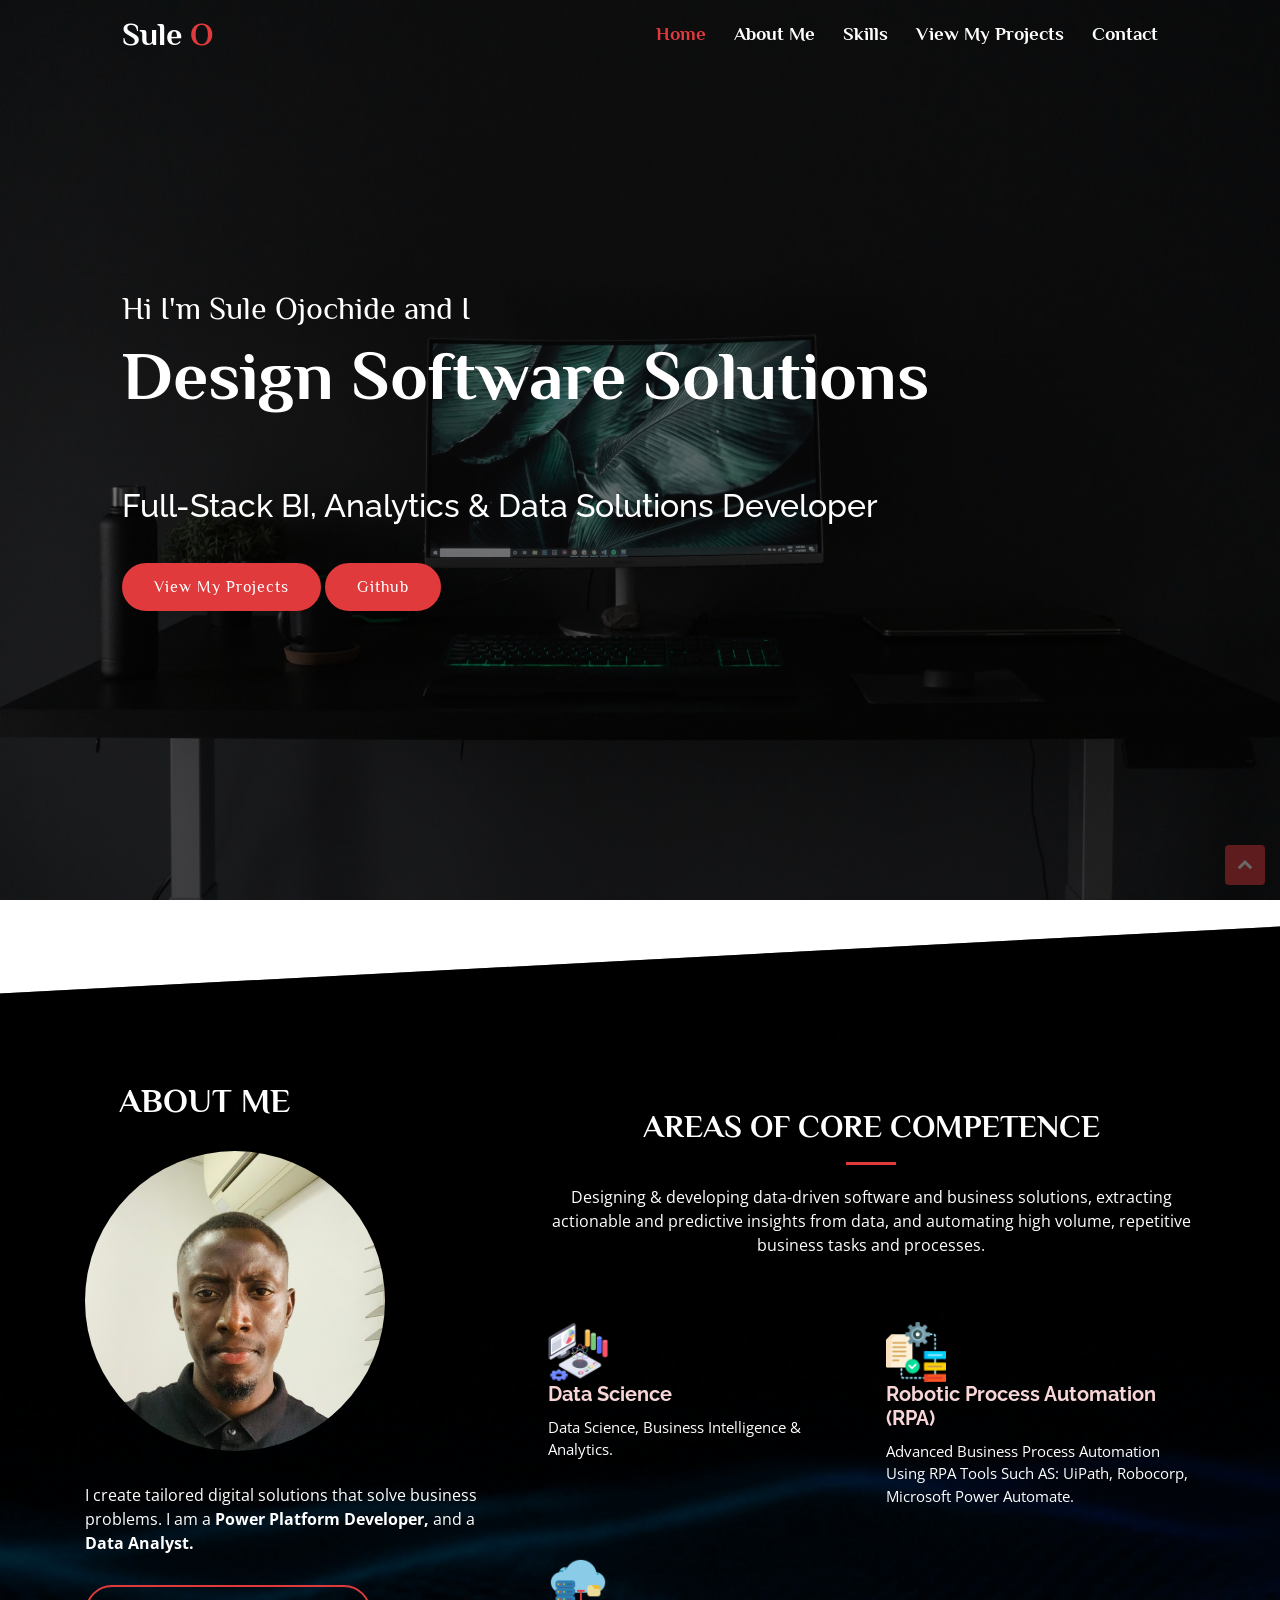
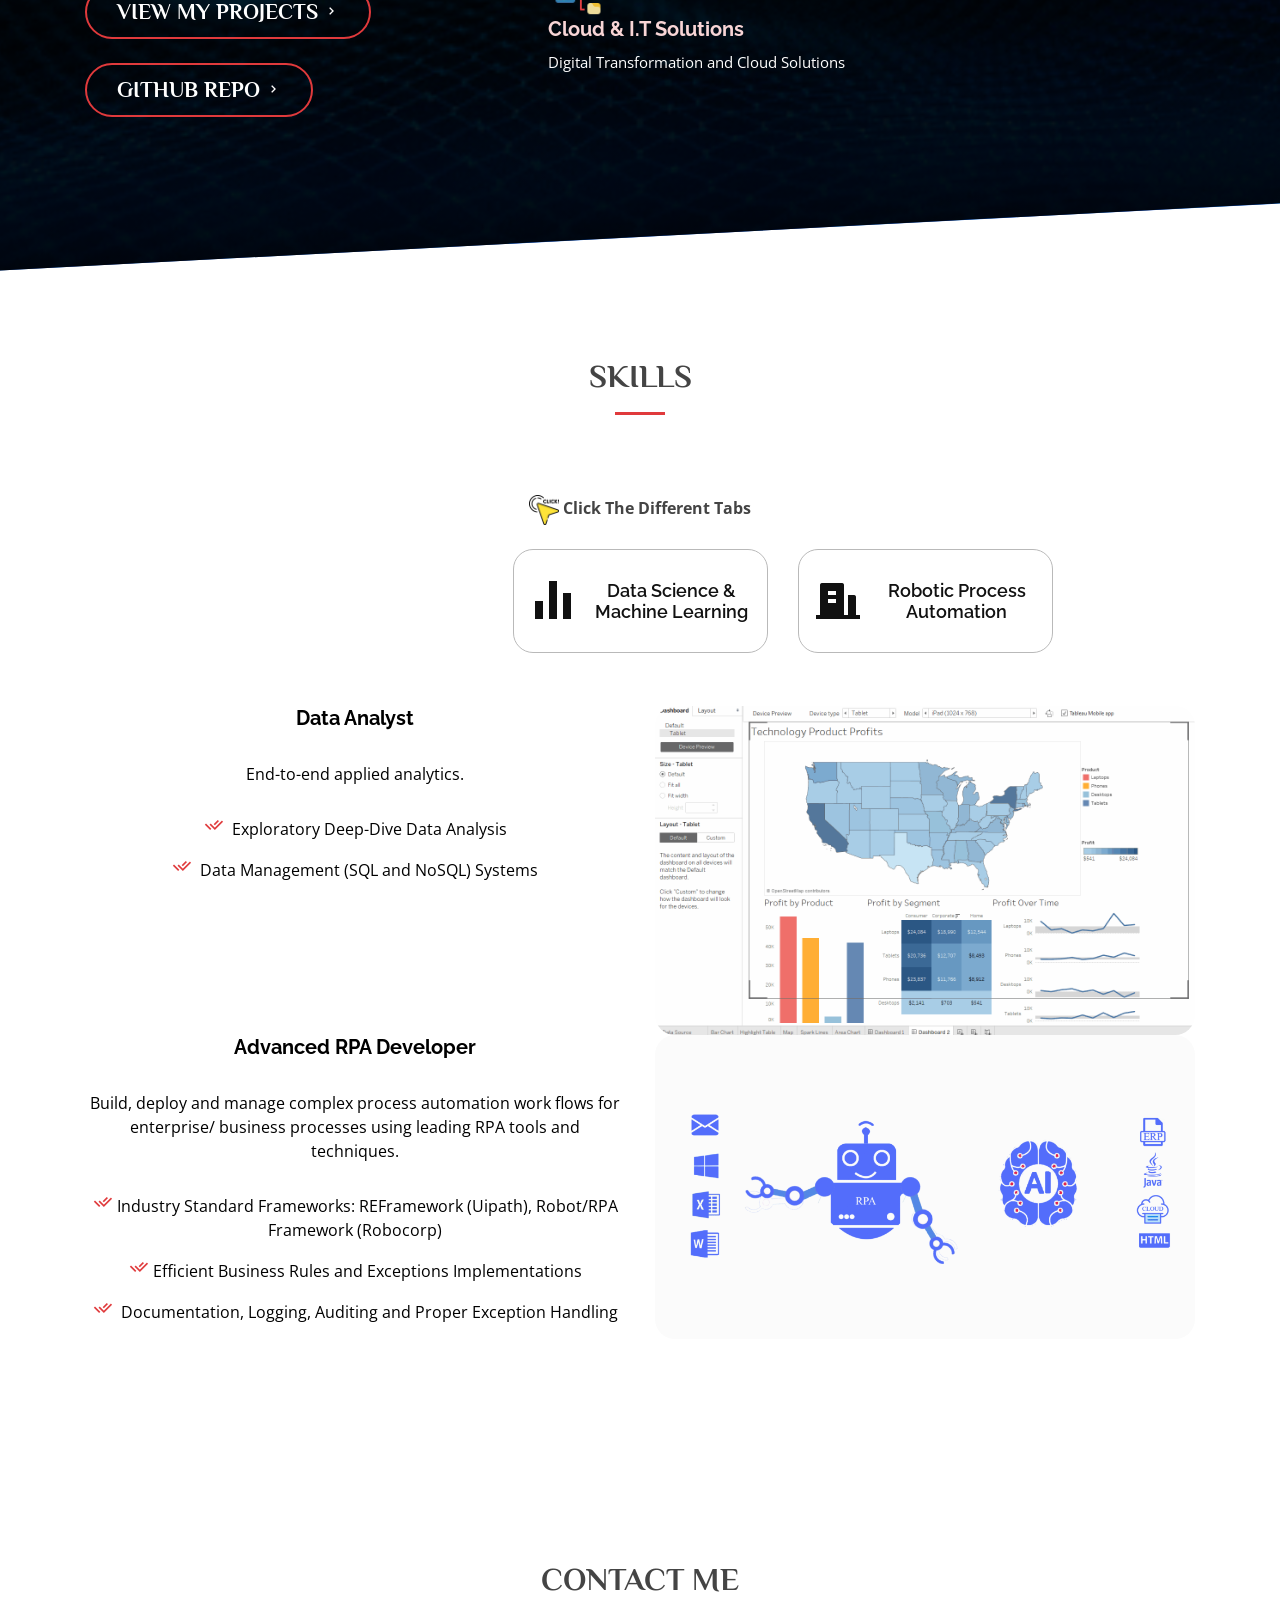
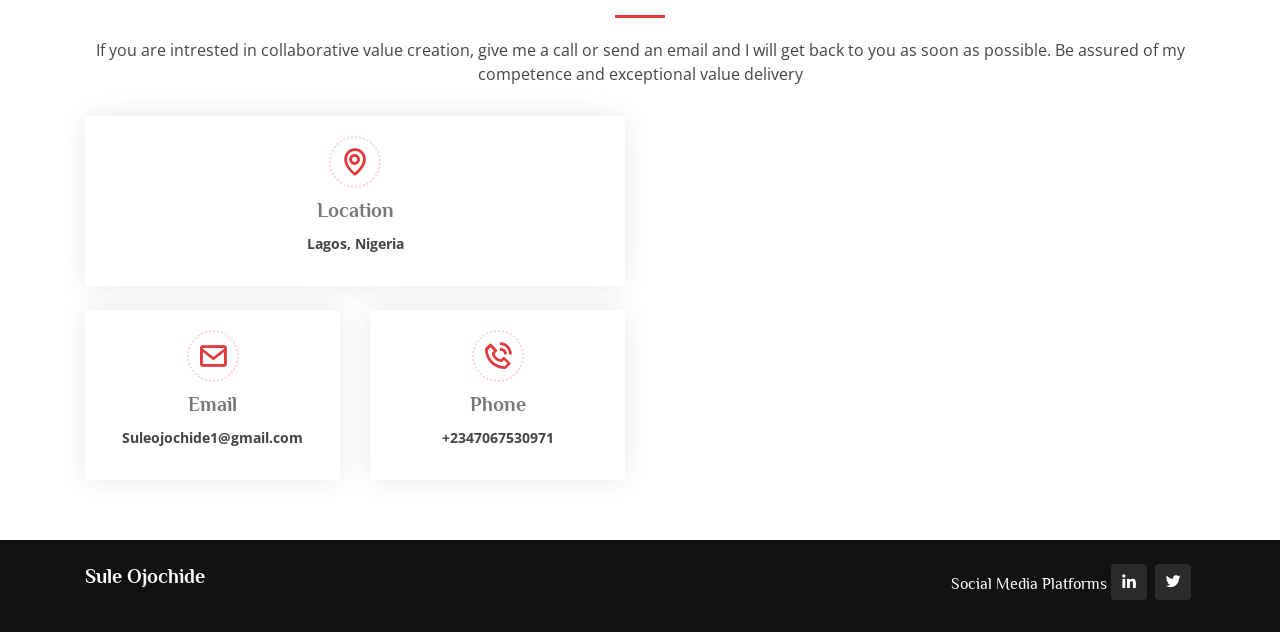
==== index.html @ b51b399c "Initial commit" ====
<!DOCTYPE html>
<html lang="en">

<head>
  <meta charset="utf-8">
  <meta content="width=device-width, initial-scale=1.0" name="viewport">

  <title>Sule Ojochide's Portfolio </title>
  <meta content="" name="description">
  <meta content="" name="keywords">

  <!-- Favicons -->
  <link href="assets/img/favicon.png" rel="icon">
  <link href="assets/img/apple-touch-icon.png" rel="apple-touch-icon">

  <!-- Google Fonts -->
  <link
    href="https://fonts.googleapis.com/css?family=Open+Sans:300,300i,400,400i,600,600i,700,700i|Raleway:300,300i,400,400i,500,500i,600,600i,700,700i|Poppins:300,300i,400,400i,500,500i,600,600i,700,700i"
    rel="stylesheet">
  <link href="https://fonts.googleapis.com/css2?family=Philosopher:wght@700&display=swap" rel="stylesheet">
  <!-- Vendor CSS Files -->
  <link href="assets/vendor/bootstrap/css/bootstrap.min.css" rel="stylesheet">
  <link href="assets/vendor/icofont/icofont.min.css" rel="stylesheet">
  <link href="assets/vendor/boxicons/css/boxicons.min.css" rel="stylesheet">
  <link href="assets/vendor/owl.carousel/assets/owl.carousel.min.css" rel="stylesheet">
  <link href="assets/vendor/remixicon/remixicon.css" rel="stylesheet">
  <link href="assets/vendor/venobox/venobox.css" rel="stylesheet">
  <link href="assets/vendor/aos/aos.css" rel="stylesheet">

  <!-- Template Main CSS File -->
  <link href="assets/css/style.css" rel="stylesheet">

  <!-- =======================================================
  * Template Name: Presento - v1.0.0
  * Template URL: https://bootstrapmade.com/presento-bootstrap-portfolio-template/
  * Author: BootstrapMade.com
  * License: https://bootstrapmade.com/license/
  ======================================================== -->

  <style>
    .carousel {
      width: 100%;
      height: 120px;

      overflow: auto;
      /* border-radius: 20px; */
      /* box-shadow: var(--shadow);
      position: relative; */
      /* padding-top: 100px;
      padding-bottom: 100px; */
    }

    .carousel div {
      position: absolute;
      width: 100%;
      height: 100%;
      object-fit: cover;
      opacity: 0;
      transition: 1.2s;
    }

    .carousel div.active {
      opacity: 1;
    }


    @media all and (max-width: 800px) {
      #spantext {
        font-size: 4vw;
      }
    }
  </style>
</head>

<body>

  <!-- ======= Header ======= -->
  <header id="header" class="fixed-top">
    <div class="container-fluid">
      <div class="row justify-content-center">
        <div class="col-xl-10 d-flex align-items-center">
          <h1 class="logo mr-auto" style="font-family: 'Philosopher', sans-serif;"><a href="index.html">Sule<span>
                O</span></a></h1>
          <!-- Uncomment below if you prefer to use an image logo -->
          <!-- <a href="index.html" class="logo mr-auto"><img src="assets/img/logo.png" alt=""></a>-->

          <nav class="nav-menu d-none d-lg-block">
            <ul>
              <li class="active"><a href="#header" style="font-family: 'Philosopher', sans-serif;">Home</a></li>
              <li><a href="#about" style="font-family: 'Philosopher', sans-serif;">About Me</a></li>
              <li><a href="#service" style="font-family: 'Philosopher', sans-serif;">Skills</a></li>
                   <li><a href="./projects/index.html" style="font-family: 'Philosopher', sans-serif;">View My Projects </a>
              </li>

<!--               <li><a href="./resume/index.html" style="font-family: 'Philosopher', sans-serif;">View My Resume </a></li> -->
         
              <li><a href="#contact" style="font-family: 'Philosopher', sans-serif;">Contact</a></li>


            </ul>
          </nav>
          <!-- .nav-menu 
          <a href="../iPortfolio/index.html" class="get-started-btn scrollto" style= "font-family: 'Philosopher', sans-serif;">View my Resume</a> -->
        </div>
      </div>

    </div>
  </header><!-- End Header -->

  <!-- ======= Hero Section ======= -->
  <section id="hero" class="d-flex align-items-center">

    <div class="container-fluid" data-aos="zoom-out" data-aos-delay="100">
      <div class="row justify-content-center">
        <div class="col-xl-10">


          <h2 style="font-family: 'Philosopher', sans-serif; color: white;">Hi I'm Sule Ojochide and I </h2>



          
          <div class="carousel">
            <div class="active">
              <h1 style="font-family: 'Philosopher', sans-serif;  color: white;"> Design Software
                Solutions </h1>

            </div>
            <div class="">
              <h1 style="font-family: 'Philosopher', sans-serif;   color: white;"> Build For The
                Web </h1>


            </div>
            <!-- <div class="">
              <h1 style="font-family: 'Philosopher', sans-serif;   color: white;"> Develop & Design
                Applications </h1>


            </div> -->
            <div class="">
              <h1 style="font-family: 'Philosopher', sans-serif;   color: white;">Extract
                Insights From Data </h1>

            </div>
            <!-- <div class="">
              <h1 style="font-family: 'Philosopher', sans-serif;  color: white;"> Automate
                Business Processes</h1>

            </div> -->


          </div>
          <div style="margin-top: 2em;">
            <h2 id="spantext" style="color: white;">Full-Stack BI, Analytics & Data Solutions Developer
           
            </h2>
        
          </div>

          <a href="./projects/index.html" class="btn-get-started scrollto"
            style="font-family: 'Philosopher', sans-serif; border-radius: 30px;">View My Projects</a>
          <a href="https://github.com/Suleojochide1?tab=repositories"  target="_blank" class="btn-get-started scrollto"
            style="font-family: 'Philosopher', sans-serif; border-radius: 30px;">Github</a>

        </div>
      </div>
    </div>

  </section><!-- End Hero -->

  <main id="main">



    <!-- ======= About Section ======= -->
    <section id="about" class="about section-bg">
      <div class="container" data-aos="fade-up">

        <div class="row no-gutters">
          <div class="content col-xl-5 d-flex align-items-stretch">
            <div class="content">
              <h3 style="font-family: 'Philosopher', sans-serif;padding-left: 1em;">ABOUT ME </h3>

              <img src="assets/img/my picture.jpg"   width="300" height="300" alt="" style="border-radius: 50%; margin-bottom: 2em; object-fit: cover;"> <br>
              <p>
               I create tailored digital solutions that solve business problems.   I am a <b>Power Platform Developer,</b> 
                and a <b>Data Analyst.</b> 
              </p>
              <!-- <p>
                I extract actionable and predictive insights from data, design & develop data-driven business web applications, and automate  high
                volume, repetitive business tasks and processes.
                
             </p> -->
              <a href="./projects/index.html" class="about-btn"><span
                  style="font-family: 'Philosopher', sans-serif;">View My Projects</span> <i
                  class="bx bx-chevron-right"></i></a>
              <br> <br>
               <a href="https://github.com/JosiahJoseph1777?tab=repositories" target="_blank" class="about-btn"><span
                  style="font-family: 'Philosopher', sans-serif;"> Github Repo</span> <i
                  class="bx bx-chevron-right"></i></a>
            </div>
          </div>
          <div class="col-xl-7 d-flex align-items-stretch">
            <div class="icon-boxes d-flex flex-column justify-content-center">
              <div class="row">
                <div class="section-title">
                  <h2 style="font-family: 'Philosopher', sans-serif;">Areas of Core Competence </h2>
                  <p>  Designing & developing data-driven software and business solutions, extracting actionable and predictive insights from data, and automating  high
                    volume, repetitive business tasks and processes.
                  </p>
                </div> <br> <br>
                <div class="col-md-6 icon-box" data-aos="fade-up" data-aos-delay="300">
                  <i class=""><img src="assets/img/data science.png" width="60" height="60" alt=""></i>
                  <h4 style="color: #f8d5d6;"> Data Science </h4>
                  <p style="color: white;">Data Science, Business Intelligence & Analytics.
                  </p>
                </div>
               

                <div class="col-md-6 icon-box" data-aos="fade-up" data-aos-delay="100">
                  <i class=""><img src="assets/img/rpa.png" width="60" height="60" alt=""></i>
                  <h4 style="color: #f8d5d6;">Robotic Process Automation (RPA)</h4>
                  <p style="color: white;">
                    Advanced Business Process Automation Using RPA Tools Such AS: UiPath, Robocorp, Microsoft Power Automate.
                  </p>
                </div>
                <div class="col-md-6 icon-box" data-aos="fade-up" data-aos-delay="200">
                <i class=""><img src="assets/img/cloud.png" width="60" height="60" alt=""></i>
                  <h4 style="color: #f8d5d6;">Cloud & I.T Solutions </h4>
                  <p style="color: white;">Digital Transformation and Cloud Solutions</p>
                </div>


              </div>
            </div><!-- End .content-->
          </div>
        </div>

      </div>
    </section><!-- End About Section -->

    <!-- ======= Counts Section ======= -->



    <!-- ======= Tabs Section ======= -->
    <section id="service" class="">
      <div class="section-title">
        <h2 style="font-family: 'Philosopher', sans-serif;"> Skills </h2>

        <section id="tabs" class="tabs">
          <div class="container" data-aos="fade-up">
          <p style="text-align: center;"><b  style:"color:black; font-family: 'Philosopher', sans-serif;">   <i class=""><img src="assets/img/click.png" width="30" height="30" alt=""></i> Click The Different Tabs</b></p> <br>
            <ul class="nav nav-tabs row d-flex" style="justify-content: center; display:flex;">
              <li class="nav-item col-3" >
                
                </a>
              </li>
          <li class="nav-item col-3">
            <a class="nav-link" data-toggle="tab" href="#tab-1" style="border-radius: 20px;">
              <i class="ri-bar-chart-fill"></i>
              <h4 class="d-none d-lg-block">Data Science & Machine Learning </h4>
            </a>
          </li>

              <li class="nav-item col-3">
                <a class="nav-link " data-toggle="tab" href="#tab-3" style="border-radius: 20px;">
                  <i class="ri-building-fill"></i>
                  <h4 class="d-none d-lg-block">Robotic Process Automation</h4>
                </a>
              </li>

            </ul>
<br>
            <div class="tab-content">
              </div>

              <div class="tab-pane " id="tab-1">
                <div class="row">
                  <div class="col-lg-6 order-2 order-lg-1 mt-3 mt-lg-0" style="color: black;">
                    <h5> <b>Data Analyst  </b></h5> <br>
                    <p>
                      End-to-end applied analytics.
                    </p>
                    <br>
                    <ul>
                      <li><i class="ri-check-double-line"></i> Exploratory Deep-Dive Data Analysis </li>
                      <li><i class="ri-check-double-line"></i> Data Management (SQL and NoSQL)
                        Systems</li>


                    </ul>
                  </div>
                  <div class="col-lg-6 order-1 order-lg-2 text-center">
                    <img src="assets/img/datascience.gif" alt=""  style="border-radius: 20px;" class="img-fluid">
                  </div>
                </div>
              </div>
            

              <div class="tab-pane " id="tab-3">
                <div class="row">
                  <div class="col-lg-6 order-2 order-lg-1 mt-3 mt-lg-0" style="color: black;" data-aos="fade-up" data-aos-delay="100">
                    <h5> <b> Advanced RPA Developer </b> </h5>
                    <br>
                    <p class=>
                      Build, deploy and manage complex process automation work flows for enterprise/ business processes using
                      leading RPA tools and techniques.
                    </p>
                    <br>
                    <ul>
                      <li><i class="ri-check-double-line"></i>Industry Standard Frameworks: REFramework (Uipath), Robot/RPA Framework (Robocorp) </li>
                      <li><i class="ri-check-double-line"></i>Efficient Business Rules and Exceptions Implementations </li>

                      <li><i class="ri-check-double-line"></i> Documentation, Logging, Auditing and Proper Exception Handling</li>

                    </ul>

                  </div>
                  <div class="col-lg-6 order-1 order-lg-2 text-center" data-aos="fade-up" data-aos-delay="200">
                    <img src="assets/img/rpa.gif" alt=""  style="border-radius: 20px;" class="img-fluid">
                  </div>
                </div>
              </div>



              
              
              
            </div>
          </div>

      </div> 

    </section><!-- End Tabs Section -->

    <!-- ======= Services Section ======= -->
    <!-- <section id="services" class="services section-bg ">
      <div class="container" data-aos="fade-up">
        <div class="section-title">
          <h2 style="font-family: 'Philosopher', sans-serif;">Capacity</h2>
          <p> Leveraging different technologies that help optimize businesses and operational processes.</p>
          <br> <br>
        </div>
        <div class="row"> -->


    <!-- <div class="col-md-6">
            <div class="icon-box" data-aos="fade-up" data-aos-delay="100">
              <i class="icofont-help-robot"></i>
              <h4>Manufacturing Automation & Process Control</h4>
              <p>We are currently in the era of the Fourth Industrial Revolution (Industry 4.0): The age of smart
                manufacturing. A complete restructuring of production manufacturing processes, transforming analog and
                centralized controlled workflow, into digital decentralized, hyper-connected production processes.
                I found the need to properly understand, and gain applicable knowledge of new and emerging technologies,
                such as those powered by the Industrial Internet of things (IIoT), Artificial Intelligence and
                Automation Technologies so I can help drive needed efficiences in production manufacturing and process
                systems.</p>
            </div>
          </div> -->


    <!-- <div class="col-md-6 mt-4 mt-md-0">
            <div class="icon-box" data-aos="fade-up" data-aos-delay="200">
              <i class="icofont-chart-bar-graph"></i>
              <h4>Artificial Intelligence & Machine Learning </h4>
              <p>The integration of AI into business operations has resulted in much more effecient business models.
                with the help of machine learning, now we can build systems that can learn from data and help us make
                more accurate predictions.
                <br> I continously strive to learn how to build systems that can learn from data to provide actionable
                insights and be used to make accurate predictions that optimises business and process decisions. Through
                RPA I am also able to automate routine business tasks Training and programming RPA bots to run tasks
                just as human would.</p>
            </div>
          </div>
          <div class="col-md-6 mt-4 mt-md-0">
            <div class="icon-box" data-aos="fade-up" data-aos-delay="300">
              <i class="icofont-code"></i>
              <h4>Full Stack Web Development</h4>
              <p>With new software analytical tools like Tableau, Microsoft PowerBI, and various cloud analytic
                services, I help drive informed business decisions by drawing actionable insights from available data.
                I properly explore data with the various programming and analyitical tools available, to help support
                informed actions that yeild greater results.
              </p>
            </div>
          </div>
          <div class="col-md-6 mt-4 mt-md-0">
            <div class="icon-box" data-aos="fade-up" data-aos-delay="500">
              <i class="icofont-server"></i>
              <h4>Mordern I.T Solutions & Architecture</h4>
              <p>Understanding both modern industrial and enterprise network architecture, is key to ensuring greater
                connectivity between humans and between machines. Making data and Information available to any one and
                anytime in an organization.
                This allows for proper management of systems, remote monitoring and also makes available, ubiquitous
                connectivity which is essential for smooth running of activities in the enterprise and industrial space.
                I properly understand systems networking and also design, build and manage various I.T solutions and
                infrastructure.</p>
            </div>
          </div>
          <div class="col-md-6 mt-4 mt-md-0">
            <div class="icon-box" data-aos="fade-up" data-aos-delay="600">
              <i class="icofont-gears"></i>
              <h4><a href="#">Robotic Process Automation </a></h4>
              <p>Systems management and control is very vital in improving asset reliability, availability and
                performance. Possesing proper situational awareness is key to proper process management. <br>
                Every endevour to create unique products, services or result, in both the enterprise and industrial
                space, is termed a "Project" . Therefore application of knowledge, skill, tools & techniques are
                required to effectively carry out these projects. I have gained the required knowledge and understand
                the various techniques, methods and tools that drive effective project management</p>
            </div>
          </div>
        </div>
      </div>
    </section> -->



    <!-- ======= Contact Section ======= -->
    <section id="contact" class="contact">
      <div class="container" data-aos="fade-up">


        <div class="section-title">
          <h2 style="font-family: 'Philosopher', sans-serif;">Contact Me</h2>
          <p>If you are intrested in collaborative value creation, give me a call or send an email and I will get back
            to you as soon as possible. Be assured of my competence and exceptional value delivery </p>
        </div>

        <div class="row" data-aos="fade-up" data-aos-delay="100">

          <div class="col-lg-6">

            <div class="row">
              <div class="col-md-12">
                <div class="info-box">
                  <i class="bx bx-map"></i>
                  <h3 style="font-family: 'Philosopher', sans-serif;">Location</h3>
                  <p> <b>Lagos, Nigeria</b> </p>
                </div>
              </div>
              <div class="col-md-6">
                <div class="info-box mt-4">
                  <i class="bx bx-envelope"></i>
                  <h3 style="font-family: 'Philosopher', sans-serif;">Email</h3>
                  <p> <b>Suleojochide1@gmail.com</b> </p>
                </div>
              </div>
              <div class="col-md-6">
                <div class="info-box mt-4">
                  <i class="bx bx-phone-call"></i>
                  <h3 style="font-family: 'Philosopher', sans-serif;">Phone</h3>
                  <p> <b>+2347067530971</b> </p>
                </div>
              </div>
            </div>

          </div>

          <div class="col-lg-6">
            <img src="assets/img/gifglobe2.gif" style="border-radius: 40px;" alt="" class="img-fluid">
            <!--
            <form action="forms/contact.php" method="post" role="form" class="php-email-form">
              <div class="form-row">
                <div class="col form-group">
                  <input type="text" name="name" class="form-control" id="name" placeholder="Your Name" data-rule="minlen:4" data-msg="Please enter at least 4 chars" />
                  <div class="validate"></div>
                </div>
                <div class="col form-group">
                  <input type="email" class="form-control" name="email" id="email" placeholder="Your Email" data-rule="email" data-msg="Please enter a valid email" />
                  <div class="validate"></div>
                </div>
              </div>
              <div class="form-group">
                <input type="text" class="form-control" name="subject" id="subject" placeholder="Subject" data-rule="minlen:4" data-msg="Please enter at least 8 chars of subject" />
                <div class="validate"></div>
              </div>
              <div class="form-group">
                <textarea class="form-control" name="message" rows="5" data-rule="required" data-msg="Please write something for us" placeholder="Message"></textarea>
                <div class="validate"></div>
              </div>
              <div class="mb-3">
                <div class="loading">Loading</div>
                <div class="error-message"></div>
                <div class="sent-message">Your message has been sent. Thank you!</div>
              </div>
              <div class="text-center"><button type="submit">Send Message</button></div>
            </form>
          </div>
        </div>
      </div>
    </section><!-- End Contact Section -->

  </main><!-- End #main -->

  <!-- ======= Footer ======= -->
  <footer id="footer">


    <div class="container d-md-flex py-4">

      <div class="mr-md-auto text-center text-md-left">
        <div class="copyright">
          <h5 style="font-family: 'Philosopher', sans-serif;"><strong><span>Sule Ojochide </span></strong></h5>
        </div>
        <div class="credits">
          <!-- All the links in the footer should remain intact. -->
          <!-- You can delete the links only if you purchased the pro version. -->
          <!-- Licensing information: https://bootstrapmade.com/license/ -->
          <!-- Purchase the pro version with working PHP/AJAX contact form: https://bootstrapmade.com/presento-bootstrap-corporate-template/ -->

        </div>
      </div>
      <div class="social-links text-center text-md-right pt-3 pt-md-0">
        <h6 style="font-family: 'Philosopher', sans-serif;"> Social Media Platforms <a href="https://www.linkedin.com/in/suleojochide" class="linkedin"><i
          class="bx bxl-linkedin"></i></a>
      <a href="https://x.com/Ojochide2013" class="twitter"><i class="bx bxl-twitter"></i></a> </h6>

        <!-- <a href="https://github.com/Ik-Emmanuel" class="github"><i class="bx bxl-github"></i></a> -->
 

        <!-- <a href="https://www.instagram.com/aikay.mcawesome/" class="instagram"><i class="bx bxl-instagram"></i></a> -->


      </div>
    </div>
  </footer><!-- End Footer -->

  <a href="#" class="back-to-top"><i class="icofont-simple-up"></i></a>

  <!-- Vendor JS Files -->
  <script src="assets/vendor/jquery/jquery.min.js"></script>
  <script src="assets/vendor/bootstrap/js/bootstrap.bundle.min.js"></script>
  <script src="assets/vendor/jquery.easing/jquery.easing.min.js"></script>
  <script src="assets/vendor/php-email-form/validate.js"></script>
  <script src="assets/vendor/owl.carousel/owl.carousel.min.js"></script>
  <script src="assets/vendor/waypoints/jquery.waypoints.min.js"></script>
  <script src="assets/vendor/counterup/counterup.min.js"></script>
  <script src="assets/vendor/isotope-layout/isotope.pkgd.min.js"></script>
  <script src="assets/vendor/venobox/venobox.min.js"></script>
  <script src="assets/vendor/aos/aos.js"></script>

  <!-- Template Main JS File -->

  <script>
    const carousel = [...document.querySelectorAll('.carousel div')];

    let carouselImageIndex = 0;

    const changeCarousel = () => {
      carousel[carouselImageIndex].classList.toggle('active');
      if (carouselImageIndex >= carousel.length - 1) {
        carouselImageIndex = 0;
      } else {
        carouselImageIndex++;
      }
      carousel[carouselImageIndex].classList.toggle('active');

    }

    setInterval(() => {
      changeCarousel();
    }, 4000);
  </script>

  <script src="assets/js/main.js"></script>



</body>

</html>
---- assets/css/style.css ----
/**
* Template Name: Presento - v1.0.0
* Template URL: https://bootstrapmade.com/presento-bootstrap-portfolio-template/
* Author: BootstrapMade.com
* License: https://bootstrapmade.com/license/
*/

/*--------------------------------------------------------------
# General
--------------------------------------------------------------*/
body {
  font-family: "Open Sans", sans-serif;
  color: #444444;
}

a {
  color: #e03a3c;
}

a:hover {
  color: #e76668;
  text-decoration: none;
}

h1, h2, h3, h4, h5, h6 {
  font-family: "Raleway", sans-serif;
}

/*--------------------------------------------------------------
# Back to top button
--------------------------------------------------------------*/
.back-to-top {
  position: fixed;
  display: none;
  right: 15px;
  bottom: 15px;
  z-index: 99999;
}

.back-to-top i {
  display: flex;
  align-items: center;
  justify-content: center;
  font-size: 24px;
  width: 40px;
  height: 40px;
  border-radius: 4px;
  background: #e03a3c;
  color: #fff;
  transition: all 0.4s;
}

.back-to-top i:hover {
  background: #e35052;
  color: #fff;
}

/*--------------------------------------------------------------
# Disable aos animation delay on mobile devices
--------------------------------------------------------------*/
@media screen and (max-width: 768px) {
  [data-aos-delay] {
    transition-delay: 0 !important;
  }
}




@media screen and (max-width: 768px) {

  #hero h1 {
    margin: 0;
    font-size: xx-small;
    /* font-weight: 850; */
    color: #fff;
    /* padding-top: 10px; */
  
  }

  h1 {
    font-size: xx-small;
  }
  .carousel {
    width: 100%;
    height: 190px;

    overflow: auto;
    border-radius: 20px;
    box-shadow: var(--shadow);
    position: relative;
    /* padding-top: 100px;
    padding-bottom: 100px; */
  }
  

  #header {
    background: rgba(255, 255, 255, 0);
    transition: all 0.5s;
    z-index: 997;
    padding: 0px 0;
    color: wh;
  }
}


/*--------------------------------------------------------------
# Header
--------------------------------------------------------------*/
#header {
  background: rgba(255, 255, 255, 0);
  transition: all 0.5s;
  z-index: 997;
  padding: 10px 0;
  color: wh;
}

/* ===== header scrolled  part  */
#header.header-scrolled {
  padding: 12px 0;
  box-shadow: 0px 2px 15px rgb(202, 21, 21);
  background: rgb(255, 255, 255);
}

#header.header-scrolled .nav-menu a, #header.header-scrolled .logo a{

  color: #000000;
}

/* #header .logo a {
  color: #ffffff;
} */
/* .nav-menu a {
  display: block;
  position: relative;
  color: #ffffff;
  transition: 0.3s;
  font-size: 19px;
  font-weight: 600;
  font-family: "Raleway", sans-serif;
} */


#header.header-scrolled {
  padding: 12px 0;
  box-shadow: 0px 2px 15px rgb(202, 21, 21);
  background: rgb(255, 255, 255);
}

#header .logo {
  font-size: 32px;
  margin: 0;
  padding: 0;
  line-height: 1;
  font-weight: 600;
  font-family: "Poppins", sans-serif;
}


/* ======the IK letter  */
#header .logo a {
  color: #ffffff;
}

#header .logo a span {
  color: #e03a3c;
}

#header .logo img {
  max-height: 40px;
}

@media (max-width: 992px) {
  #header {
    padding: 10px 0;
  }
  #header .logo {
    font-size: 28px;
  }
}

/*--------------------------------------------------------------
# Navigation Menu
--------------------------------------------------------------*/
/* Desktop Navigation */
.nav-menu ul {
  margin: 0;
  padding: 0;
  list-style: none;
}

.nav-menu > ul {
  display: flex;
}

.nav-menu > ul > li {
  position: relative;
  white-space: nowrap;
  padding: 10px 0 10px 28px;
}

/* ===== the nav letter   */
.nav-menu a {
  display: block;
  position: relative;
  color: #ffffff;
  transition: 0.3s;
  font-size: 19px;
  font-weight: 600;
  font-family: "Raleway", sans-serif;
}

.nav-menu a:hover, .nav-menu .active > a, .nav-menu li:hover > a {
  color: #e03a3c;
}

.nav-menu .drop-down ul {
  display: block;
  position: absolute;
  left: 14px;
  top: calc(100% + 30px);
  z-index: 99;
  opacity: 0;
  visibility: hidden;
  padding: 10px 0;
  background: #fff;
  box-shadow: 0px 0px 30px rgba(127, 137, 161, 0.25);
  transition: 0.3s;
}

.nav-menu .drop-down:hover > ul {
  opacity: 1;
  top: 100%;
  visibility: visible;
}

.nav-menu .drop-down li {
  min-width: 180px;
  position: relative;
}

.nav-menu .drop-down ul a {
  padding: 10px 20px;
  font-size: 14px;
  text-transform: none;
}

.nav-menu .drop-down ul a:hover, .nav-menu .drop-down ul .active > a, .nav-menu .drop-down ul li:hover > a {
  color: #e03a3c;
}

.nav-menu .drop-down > a:after {
  content: "\ea99";
  font-family: IcoFont;
  padding-left: 5px;
}

.nav-menu .drop-down .drop-down ul {
  top: 0;
  left: calc(100% - 30px);
}

.nav-menu .drop-down .drop-down:hover > ul {
  opacity: 1;
  top: 0;
  left: 100%;
}

.nav-menu .drop-down .drop-down > a {
  padding-right: 35px;
}

.nav-menu .drop-down .drop-down > a:after {
  content: "\eaa0";
  font-family: IcoFont;
  position: absolute;
  right: 15px;
}

@media (max-width: 1366px) {
  .nav-menu .drop-down .drop-down ul {
    left: -90%;
  }
  .nav-menu .drop-down .drop-down:hover > ul {
    left: -100%;
  }
  .nav-menu .drop-down .drop-down > a:after {
    content: "\ea9d";
  }
}

/* Get Startet Button */
.get-started-btn {
  margin-left: 25px;
  background: #e03a3c;
  color: #fff;
  border-radius: 4px;
  padding: 8px 25px;
  white-space: nowrap;
  transition: 0.3s;
  font-size: 19px;
  font-weight: 600;
  display: inline-block;
}

.get-started-btn:hover {
  background: #111111;
  color: #fff;
}

@media (max-width: 992px) {
  .get-started-btn {
    margin: 0 48px 0 0;
    padding: 6px 18px;
  }
}

/* Mobile Navigation */
.mobile-nav-toggle {
  position: fixed;
  right: 15px;
  top: 15px;
  z-index: 9998;
  border: 0;
  background: none;
  font-size: 24px;
  transition: all 0.4s;
  outline: none !important;
  line-height: 1;
  cursor: pointer;
  text-align: right;
}

.mobile-nav-toggle i {
  color: #111111;
}

.mobile-nav {
  position: fixed;
  top: 55px;
  right: 15px;
  bottom: 15px;
  left: 15px;
  z-index: 9999;
  overflow-y: auto;
  background: #fff;
  transition: ease-in-out 0.2s;
  opacity: 0;
  visibility: hidden;
  border-radius: 10px;
  padding: 10px 0;
}

.mobile-nav * {
  margin: 0;
  padding: 0;
  list-style: none;
}

.mobile-nav a {
  display: block;
  position: relative;
  color: #111111;
  padding: 10px 20px;
  font-weight: 500;
  outline: none;
}

.mobile-nav a:hover, .mobile-nav .active > a, .mobile-nav li:hover > a {
  color: #e03a3c;
  text-decoration: none;
}

.mobile-nav .drop-down > a:after {
  content: "\ea99";
  font-family: IcoFont;
  padding-left: 10px;
  position: absolute;
  right: 15px;
}

.mobile-nav .active.drop-down > a:after {
  content: "\eaa1";
}

.mobile-nav .drop-down > a {
  padding-right: 35px;
}

.mobile-nav .drop-down ul {
  display: none;
  overflow: hidden;
}

.mobile-nav .drop-down li {
  padding-left: 20px;
}

.mobile-nav-overly {
  width: 100%;
  height: 100%;
  z-index: 9997;
  top: 0;
  left: 0;
  position: fixed;
  background: rgba(0, 0, 0, 0.6);
  overflow: hidden;
  display: none;
  transition: ease-in-out 0.2s;
}

.mobile-nav-active {
  overflow: hidden;
}

.mobile-nav-active .mobile-nav {
  opacity: 1;
  visibility: visible;
}

.mobile-nav-active .mobile-nav-toggle i {
  color: #fff;
}

/*--------------------------------------------------------------
# Hero Section
--------------------------------------------------------------*/
#hero {
  width: 100%;
  height: 100vh;
  object-fit: cover;
  background: url("../img/space4.jpg") top center no-repeat;
  background-size: cover;
  position: relative;
 
}

#hero:before {
  content: "";
  background: rgba(0, 0, 0, 0.548);
  position: absolute;
  bottom: 0;
  top: 0;
  left: 0;
  right: 0;
}

#hero h1 {
  margin: 0;
  font-size: 69px;
  font-weight: 850;
  color: #fff;
  /* padding-top: 10px; */

}

#hero p {
  
  margin: 10px 0 0 0;
  font-size: 29px;
  font-weight: 700;
}

#hero h3 {
  color: #fff;
  margin: 10px 0 0 0;
  font-size: 24px;
}

#hero .btn-get-started {
  font-family: "Raleway", sans-serif;
  font-weight: 500;
  font-size: 16px;
  letter-spacing: 1px;
  display: inline-block;
  padding: 10px 30px;
  border-radius: 4px;
  transition: 0.5s;
  margin-top: 30px;
  color: #fff;
  background: #e03a3c;
  border: 2px solid #e03a3c;
}

#hero .btn-get-started:hover {
  background: transparent;
  border-color: #fff;
}

@media (max-width: 768px) {
  #hero {
    text-align: center;
    padding-top: 58px;
  }
  #hero p {
  
    margin: 10px 0 0 0;
    font-size: 29px;
    font-weight: 700;
  }
  #hero h1 {
    padding-top: 50px;
    font-size: 29px;
  }
  #hero h3 {
    font-size: 18px;
    line-height: 24px;
  }
}

@media (max-height: 500px) {
  #hero {
    height: 120vh;
  }
}

/*--------------------------------------------------------------
# Sections General
--------------------------------------------------------------*/
section {
  padding: 60px 0;
  overflow: hidden;
  position: relative;
}

.section-title {
  text-align: center;
  padding-bottom: 30px;
  position: relative;
}

.section-title h2 {
  font-size: 32px;
  font-weight: bold;
  text-transform: uppercase;
  margin-bottom: 20px;
  padding-bottom: 20px;
  position: relative;
}

.section-title h2::after {
  content: '';
  position: absolute;
  display: block;
  width: 50px;
  height: 3px;
  background: #e03a3c;
  bottom: 0;
  left: calc(50% - 25px);
}

.section-title p {
  margin-bottom: 0;
}

.section-bg {
  padding: 120px 0;
  color: #fff;
}

.section-bg:before {
  content: "";
  background: linear-gradient(rgba(0, 0, 0, 0.637), rgba(0, 0, 0, 0.925)), url('../img/tech3.gif');
  background-repeat: no-repeat;
  background-position: center;
  background-size: cover;
  position: absolute;
  bottom: 60px;
  top: 60px;
  left: 0;
  right: 0;
  transform: skewY(-3deg);
}

/*--------------------------------------------------------------
# Breadcrumbs
--------------------------------------------------------------*/
.breadcrumbs {
  padding: 15px 0;
  background: #2b2b2b;
  min-height: 40px;
  margin-top: 82px;
  color: #fff;
}

@media (max-width: 992px) {
  .breadcrumbs {
    margin-top: 57px;
  }
}

.breadcrumbs h2 {
  font-size: 28px;
  font-weight: 500;
}

.breadcrumbs ol {
  display: flex;
  flex-wrap: wrap;
  list-style: none;
  padding: 0 0 10px 0;
  margin: 0;
  font-size: 14px;
}

.breadcrumbs ol a {
  color: #aaaaaa;
}

.breadcrumbs ol a:hover {
  color: #fff;
  transition: 0.3s;
}

.breadcrumbs ol li + li {
  padding-left: 10px;
}

.breadcrumbs ol li + li::before {
  display: inline-block;
  padding-right: 10px;
  color: #e03a3c;
  content: "/";
}

/*--------------------------------------------------------------
# Clients
--------------------------------------------------------------*/
.clients .owl-item {
  display: flex;
  justify-content: center;
  align-items: center;
  padding: 0 20px;
}

.clients .owl-item img {
  width: 60%;
  opacity: 0.5;
  transition: 0.3s;
  -webkit-filter: grayscale(100);
  filter: grayscale(100);
}

.clients .owl-item img:hover {
  opacity: 1;
  -webkit-filter: none;
  filter: none;
}

.clients .owl-nav, .clients .owl-dots {
  margin-top: 5px;
  text-align: center;
}

.clients .owl-dot {
  display: inline-block;
  margin: 0 5px;
  width: 12px;
  height: 12px;
  border-radius: 50%;
  background-color: #ddd !important;
}

.clients .owl-dot.active {
  background-color: #e03a3c !important;
}

/*--------------------------------------------------------------
# About
--------------------------------------------------------------*/
.about .container {
  position: relative;
  z-index: 10;
}

.about .content {
  padding: 30px 30px 30px 0;
}

.about .content h3 {
  font-weight: 700;
  font-size: 34px;
  margin-bottom: 30px;
}

.about .content p {
  margin-bottom: 30px;
}

.about .content .about-btn {
  padding: 8px 30px 9px 30px;
  color: #fff;
  border-radius: 50px;
  transition: 0.3s;
  text-transform: uppercase;
  font-weight: 600;
  font-size: 22px;
  display: inline-flex;
  align-items: center;
  border: 2px solid #e03a3c;
}

.about .content .about-btn i {
  font-size: 16px;
  padding-left: 5px;
}

.about .content .about-btn:hover {
  background: #e35052;
  background: #e03a3c;
}

.about .icon-boxes .icon-box {
  margin-top: 30px;
}

.about .icon-boxes .icon-box i {
  font-size: 40px;
  color: #e03a3c;
  margin-bottom: 10px;
}

.about .icon-boxes .icon-box h4 {
  font-size: 20px;
  font-weight: 700;
  margin: 0 0 10px 0;
}

.about .icon-boxes .icon-box p {
  font-size: 15px;
  color: #848484;
}

@media (max-width: 1200px) {
  .about .content {
    padding-right: 0;
  }
}

@media (max-width: 768px) {
  .about {
    text-align: center;
  }
}

/*--------------------------------------------------------------
# Counts
--------------------------------------------------------------*/
.counts {
  padding-top: 80px;
}

.counts .count-box {
  padding: 30px 30px 25px 30px;
  width: 100%;
  position: relative;
  text-align: center;
  box-shadow: 0px 2px 35px rgba(0, 0, 0, 0.06);
  border-radius: 4px;
}

.counts .count-box i {
  position: absolute;
  top: -27px;
  left: 50%;
  transform: translateX(-50%);
  font-size: 24px;
  background: #fff;
  padding: 12px;
  color: #e03a3c;
  border-radius: 50px;
  border: 2px solid #fff;
  box-shadow: 0px 2px 25px rgba(0, 0, 0, 0.1);
}

.counts .count-box span {
  font-size: 36px;
  display: block;
  font-weight: 700;
  color: #111111;
}

.counts .count-box p {
  padding: 0;
  margin: 0;
  font-family: "Raleway", sans-serif;
  font-size: 14px;
}

/*--------------------------------------------------------------
# Tabs
--------------------------------------------------------------*/
.tabs .nav-tabs {
  border: 0;
}

.tabs .nav-link {
  border: 1px solid #b9b9b9;
  padding: 15px;
  transition: 0.3s;
  color: #111111;
  border-radius: 0;
  display: flex;
  align-items: center;
  justify-content: center;
}

.tabs .nav-link i {
  padding-right: 15px;
  font-size: 48px;
}

.tabs .nav-link h4 {
  font-size: 18px;
  font-weight: 600;
  margin: 0;
}

.tabs .nav-link:hover {
  color: #e03a3c;
}

.tabs .nav-link.active {
  background: #e03a3c;
  color: #fff;
  border-color: #e03a3c;
}

@media (max-width: 768px) {
  .tabs .nav-link i {
    padding: 0;
    line-height: 1;
    font-size: 36px;
  }
}

@media (max-width: 575px) {
  .tabs .nav-link {
    padding: 15px;
  }
  .tabs .nav-link i {
    font-size: 24px;
  }
}

.tabs .tab-content {
  margin-top: 30px;
}

.tabs .tab-pane h3 {
  font-weight: 600;
  font-size: 26px;
}

.tabs .tab-pane ul {
  list-style: none;
  padding: 0;
}

.tabs .tab-pane ul li {
  padding-bottom: 10px;
}

.tabs .tab-pane ul i {
  font-size: 20px;
  padding-right: 4px;
  color: #e03a3c;
}

.tabs .tab-pane p:last-child {
  margin-bottom: 0;
}

/*--------------------------------------------------------------
# Services
--------------------------------------------------------------*/
.services .icon-box {
  margin-bottom: 20px;
  padding: 30px;
  border-radius: 6px;
  background: #252525;
  transition: 0.3s;
}

.services .icon-box:hover {
  background: #2b2b2b;
}

.services .icon-box i {
  float: left;
  color: #e03a3c;
  font-size: 40px;
}

.services .icon-box h4 {
  margin-left: 70px;
  font-weight: 700;
  margin-bottom: 15px;
  font-size: 18px;
}

.services .icon-box h4 a {
  color: #fff;
  transition: 0.3s;
}

.services .icon-box h4 a:hover {
  text-decoration: underline;
}

.services .icon-box .icon-box:hover h4 a {
  color: #e03a3c;
}

.services .icon-box p {
  margin-left: 70px;
  line-height: 24px;
  font-size: 14px;
}

/*--------------------------------------------------------------
# Portfolio
--------------------------------------------------------------*/
.portfolio .portfolio-item {
  margin-bottom: 30px;
}

.portfolio #portfolio-flters {
  padding: 0;
  margin: 0 auto 20px auto;
  list-style: none;
  text-align: center;
}

.portfolio #portfolio-flters li {
  cursor: pointer;
  display: inline-block;
  padding: 8px 15px 10px 15px;
  font-size: 14px;
  font-weight: 600;
  line-height: 1;
  text-transform: uppercase;
  color: #444444;
  margin-bottom: 5px;
  transition: all 0.3s ease-in-out;
  border-radius: 3px;
}

.portfolio #portfolio-flters li:hover, .portfolio #portfolio-flters li.filter-active {
  color: #fff;
  background: #e03a3c;
}

.portfolio #portfolio-flters li:last-child {
  margin-right: 0;
}

.portfolio .portfolio-wrap {
  transition: 0.3s;
  position: relative;
  overflow: hidden;
  z-index: 1;
  background: rgba(17, 17, 17, 0.6);
}

.portfolio .portfolio-wrap::before {
  content: "";
  background: rgba(17, 17, 17, 0.6);
  position: absolute;
  left: 0;
  right: 0;
  top: 0;
  bottom: 0;
  transition: all ease-in-out 0.3s;
  z-index: 2;
  opacity: 0;
}

.portfolio .portfolio-wrap img {
  transition: all ease-in-out 0.3s;
}

.portfolio .portfolio-wrap .portfolio-info {
  opacity: 0;
  position: absolute;
  top: 0;
  left: 0;
  right: 0;
  bottom: 0;
  z-index: 3;
  transition: all ease-in-out 0.3s;
  display: flex;
  flex-direction: column;
  justify-content: flex-end;
  align-items: flex-start;
  padding: 20px;
}

.portfolio .portfolio-wrap .portfolio-info h4 {
  font-size: 20px;
  color: #fff;
  font-weight: 600;
}

.portfolio .portfolio-wrap .portfolio-info p {
  color: rgba(255, 255, 255, 0.7);
  font-size: 14px;
  text-transform: uppercase;
  padding: 0;
  margin: 0;
  font-style: italic;
}

.portfolio .portfolio-wrap .portfolio-links {
  text-align: center;
  z-index: 4;
}

.portfolio .portfolio-wrap .portfolio-links a {
  color: rgba(255, 255, 255, 0.4);
  margin: 0 5px 0 0;
  font-size: 28px;
  display: inline-block;
  transition: 0.3s;
}

.portfolio .portfolio-wrap .portfolio-links a:hover {
  color: #fff;
}

.portfolio .portfolio-wrap:hover::before {
  opacity: 1;
}

.portfolio .portfolio-wrap:hover img {
  transform: scale(1.2);
}

.portfolio .portfolio-wrap:hover .portfolio-info {
  opacity: 1;
}

/*--------------------------------------------------------------
# Testimonials
--------------------------------------------------------------*/
.testimonials .testimonial-wrap {
  padding-left: 50px;
}

.testimonials .testimonial-item {
  box-sizing: content-box;
  padding: 30px;
  margin: 30px 15px;
  min-height: 200px;
  box-shadow: 0px 2px 12px rgba(0, 0, 0, 0.08);
  position: relative;
  background: #fff;
  border-radius: 15px;
}

.testimonials .testimonial-item .testimonial-img {
  width: 90px;
  border-radius: 10px;
  border: 6px solid #fff;
  float: left;
  margin: 0 10px 0 0;
}

.testimonials .testimonial-item h3 {
  font-size: 18px;
  font-weight: bold;
  margin: 25px 0 5px 0;
  color: #111;
}

.testimonials .testimonial-item h4 {
  font-size: 14px;
  color: #999;
  margin: 0;
}

.testimonials .testimonial-item .quote-icon-left, .testimonials .testimonial-item .quote-icon-right {
  color: #fceaea;
  font-size: 26px;
}

.testimonials .testimonial-item .quote-icon-left {
  display: inline-block;
  left: -5px;
  position: relative;
}

.testimonials .testimonial-item .quote-icon-right {
  display: inline-block;
  right: -5px;
  position: relative;
  top: 10px;
}

.testimonials .testimonial-item p {
  font-style: italic;
  margin: 30px auto 15px auto;
}

.testimonials .owl-nav, .testimonials .owl-dots {
  margin-top: 5px;
  text-align: center;
}

.testimonials .owl-dot {
  display: inline-block;
  margin: 0 5px;
  width: 12px;
  height: 12px;
  border-radius: 50%;
  background-color: #ddd !important;
}

.testimonials .owl-dot.active {
  background-color: #e03a3c !important;
}

@media (max-width: 767px) {
  .testimonials .testimonial-wrap {
    padding-left: 0;
  }
  .testimonials .testimonial-item {
    padding: 30px;
    margin: 15px;
  }
  .testimonials .testimonial-item .testimonial-img {
    position: static;
    left: auto;
  }
}

/*--------------------------------------------------------------
# Pricing
--------------------------------------------------------------*/
.pricing .box {
  padding: 20px;
  background: #2b2b2b;
  text-align: center;
  border-radius: 8px;
  position: relative;
  overflow: hidden;
}

.pricing .box h3 {
  font-weight: 400;
  padding: 15px;
  font-size: 18px;
  text-transform: uppercase;
  font-weight: 600;
}

.pricing .box h4 {
  font-size: 42px;
  font-weight: 500;
  font-family: "Open Sans", sans-serif;
  margin-bottom: 20px;
}

.pricing .box h4 sup {
  font-size: 20px;
  top: -15px;
  left: -3px;
}

.pricing .box h4 span {
  font-size: 16px;
  font-weight: 300;
}

.pricing .box ul {
  padding: 0;
  list-style: none;
  text-align: center;
  line-height: 20px;
  font-size: 14px;
}

.pricing .box ul li {
  padding-bottom: 16px;
}

.pricing .box ul i {
  color: #e03a3c;
  font-size: 18px;
  padding-right: 4px;
}

.pricing .box ul .na {
  color: rgba(255, 255, 255, 0.5);
  text-decoration: line-through;
}

.pricing .box .btn-wrap {
  padding: 15px;
  text-align: center;
}

.pricing .box .btn-buy {
  display: inline-block;
  padding: 10px 40px 12px 40px;
  border-radius: 4px;
  color: #fff;
  transition: none;
  font-size: 14px;
  font-weight: 400;
  font-family: "Raleway", sans-serif;
  font-weight: 600;
  transition: 0.3s;
  border: 2px solid rgba(255, 255, 255, 0.3);
}

.pricing .box .btn-buy:hover {
  border-color: #fff;
}

.pricing .featured {
  background: #e03a3c;
}

/*--------------------------------------------------------------
# Frequently Asked Questions
--------------------------------------------------------------*/
.faq .faq-list {
  padding: 0;
  list-style: none;
}

.faq .faq-list li {
  border-bottom: 1px solid #eee;
  margin-bottom: 20px;
  padding-bottom: 20px;
}

.faq .faq-list a {
  display: block;
  position: relative;
  font-family: #e03a3c;
  font-size: 18px;
  line-height: 24px;
  font-weight: 400;
  padding-right: 25px;
}

.faq .faq-list i {
  font-size: 24px;
  position: absolute;
  right: 0;
  top: 0;
}

.faq .faq-list p {
  margin-bottom: 0;
  padding: 10px 0 0 0;
}

.faq .faq-list .icon-show {
  display: none;
}

.faq .faq-list a.collapsed {
  color: #343a40;
}

.faq .faq-list a.collapsed:hover {
  color: #e03a3c;
}

.faq .faq-list a.collapsed .icon-show {
  display: inline-block;
}

.faq .faq-list a.collapsed .icon-close {
  display: none;
}

/*--------------------------------------------------------------
# Team
--------------------------------------------------------------*/
.team .member {
  margin-bottom: 20px;
  overflow: hidden;
  border-radius: 5px;
  background: #fff;
}

.team .member .member-img {
  position: relative;
  overflow: hidden;
}

.team .member .social {
  position: absolute;
  left: 0;
  bottom: 30px;
  right: 0;
  opacity: 0;
  transition: ease-in-out 0.3s;
  text-align: center;
}

.team .member .social a {
  transition: color 0.3s;
  color: #111111;
  margin: 0 3px;
  padding-top: 7px;
  border-radius: 50px;
  width: 36px;
  height: 36px;
  background: #e03a3c;
  display: inline-block;
  transition: ease-in-out 0.3s;
  color: #fff;
}

.team .member .social a:hover {
  background: #111111;
}

.team .member .social i {
  font-size: 18px;
}

.team .member .member-info {
  padding: 25px 15px;
}

.team .member .member-info h4 {
  font-weight: 700;
  margin-bottom: 5px;
  font-size: 18px;
  color: #111111;
}

.team .member .member-info span {
  display: block;
  font-size: 13px;
  font-weight: 400;
  color: #aaaaaa;
}

.team .member .member-info p {
  font-style: italic;
  font-size: 14px;
  line-height: 26px;
  color: #777777;
}

.team .member:hover .social {
  opacity: 1;
  bottom: 15px;
}

/*--------------------------------------------------------------
# Contact
--------------------------------------------------------------*/
.contact .info-box {
  color: #444444;
  text-align: center;
  box-shadow: 0 0 30px rgba(214, 215, 216, 0.6);
  padding: 20px 0 30px 0;
  border-radius: 4px;
}

.contact .info-box i {
  font-size: 32px;
  color: #e03a3c;
  border-radius: 50%;
  padding: 8px;
  border: 2px dotted #f8d4d5;
}

.contact .info-box h3 {
  font-size: 20px;
  color: #777777;
  font-weight: 700;
  margin: 10px 0;
}

.contact .info-box p {
  padding: 0;
  line-height: 24px;
  font-size: 14px;
  margin-bottom: 0;
}

.contact .php-email-form {
  box-shadow: 0 0 30px rgba(214, 215, 216, 0.6);
  padding: 30px;
  border-radius: 4px;
}

.contact .php-email-form .validate {
  display: none;
  color: red;
  margin: 0 0 15px 0;
  font-weight: 400;
  font-size: 13px;
}

.contact .php-email-form .error-message {
  display: none;
  color: #fff;
  background: #ed3c0d;
  text-align: left;
  padding: 15px;
  font-weight: 600;
}

.contact .php-email-form .error-message br + br {
  margin-top: 25px;
}

.contact .php-email-form .sent-message {
  display: none;
  color: #fff;
  background: #18d26e;
  text-align: center;
  padding: 15px;
  font-weight: 600;
}

.contact .php-email-form .loading {
  display: none;
  background: #fff;
  text-align: center;
  padding: 15px;
}

.contact .php-email-form .loading:before {
  content: "";
  display: inline-block;
  border-radius: 50%;
  width: 24px;
  height: 24px;
  margin: 0 10px -6px 0;
  border: 3px solid #18d26e;
  border-top-color: #eee;
  -webkit-animation: animate-loading 1s linear infinite;
  animation: animate-loading 1s linear infinite;
}

.contact .php-email-form input, .contact .php-email-form textarea {
  box-shadow: none;
  font-size: 14px;
  border-radius: 4px;
}

.contact .php-email-form input:focus, .contact .php-email-form textarea:focus {
  border-color: #111111;
}

.contact .php-email-form input {
  padding: 20px 15px;
}

.contact .php-email-form textarea {
  padding: 12px 15px;
}

.contact .php-email-form button[type="submit"] {
  background: #e03a3c;
  border: 0;
  padding: 10px 32px;
  color: #fff;
  transition: 0.4s;
  border-radius: 4px;
}

.contact .php-email-form button[type="submit"]:hover {
  background: #e35052;
}

@-webkit-keyframes animate-loading {
  0% {
    transform: rotate(0deg);
  }
  100% {
    transform: rotate(360deg);
  }
}

@keyframes animate-loading {
  0% {
    transform: rotate(0deg);
  }
  100% {
    transform: rotate(360deg);
  }
}

/*--------------------------------------------------------------
# Portfolio Details
--------------------------------------------------------------*/
.portfolio-details {
  padding-top: 40px;
}

.portfolio-details .portfolio-details-container {
  position: relative;
}

.portfolio-details .portfolio-details-carousel {
  position: relative;
  z-index: 1;
}

.portfolio-details .portfolio-details-carousel .owl-nav, .portfolio-details .portfolio-details-carousel .owl-dots {
  margin-top: 5px;
  text-align: left;
}

.portfolio-details .portfolio-details-carousel .owl-dot {
  display: inline-block;
  margin: 0 10px 0 0;
  width: 12px;
  height: 12px;
  border-radius: 50%;
  background-color: #ddd !important;
}

.portfolio-details .portfolio-details-carousel .owl-dot.active {
  background-color: #e03a3c !important;
}

.portfolio-details .portfolio-info {
  padding: 30px;
  position: absolute;
  right: 0;
  bottom: -70px;
  background: #fff;
  box-shadow: 0px 2px 15px rgba(0, 0, 0, 0.1);
  z-index: 2;
}

.portfolio-details .portfolio-info h3 {
  font-size: 22px;
  font-weight: 700;
  margin-bottom: 20px;
  padding-bottom: 20px;
  border-bottom: 1px solid #eee;
}

.portfolio-details .portfolio-info ul {
  list-style: none;
  padding: 0;
  font-size: 15px;
}

.portfolio-details .portfolio-info ul li + li {
  margin-top: 10px;
}

.portfolio-details .portfolio-description {
  padding-top: 50px;
}

.portfolio-details .portfolio-description h2 {
  width: 50%;
  font-size: 26px;
  font-weight: 700;
  margin-bottom: 20px;
}

.portfolio-details .portfolio-description p {
  padding: 0 0 0 0;
}

@media (max-width: 768px) {
  .portfolio-details .portfolio-description h2 {
    width: 100%;
  }
  .portfolio-details .portfolio-info {
    position: static;
    margin-top: 30px;
  }
}

.blog {
  padding: 40px 0 20px 0;
}

.blog .entry {
  padding: 30px;
  margin-bottom: 60px;
  box-shadow: 0 4px 16px rgba(0, 0, 0, 0.1);
}

.blog .entry .entry-img {
  max-height: 400px;
  margin: -30px -30px 20px -30px;
  overflow: hidden;
}

.blog .entry .entry-title {
  font-size: 28px;
  font-weight: bold;
  padding: 0;
  margin: 0 0 20px 0;
}

.blog .entry .entry-title a {
  color: #111111;
  transition: 0.3s;
}

.blog .entry .entry-title a:hover {
  color: #e03a3c;
}

.blog .entry .entry-meta {
  margin-bottom: 15px;
  color: #777777;
}

.blog .entry .entry-meta ul {
  display: flex;
  flex-wrap: wrap;
  list-style: none;
  padding: 0;
  margin: 0;
}

.blog .entry .entry-meta ul li + li {
  padding-left: 20px;
}

.blog .entry .entry-meta i {
  font-size: 14px;
  padding-right: 4px;
}

.blog .entry .entry-meta a {
  color: #5e5e5e;
  font-size: 14px;
  display: inline-block;
  line-height: 1;
}

.blog .entry .entry-content p {
  line-height: 24px;
}

.blog .entry .entry-content .read-more {
  -moz-text-align-last: right;
  text-align-last: right;
}

.blog .entry .entry-content .read-more a {
  display: inline-block;
  background: #e03a3c;
  color: #fff;
  padding: 6px 20px;
  transition: 0.3s;
  font-size: 14px;
}

.blog .entry .entry-content .read-more a:hover {
  background: #e65d5f;
}

.blog .entry .entry-content h3 {
  font-size: 22px;
  margin-top: 30px;
  font-weight: bold;
}

.blog .entry .entry-content blockquote {
  overflow: hidden;
  background-color: #fafafa;
  padding: 60px;
  position: relative;
  text-align: center;
  margin: 20px 0;
}

.blog .entry .entry-content blockquote p {
  color: #444444;
  line-height: 1.6;
  margin-bottom: 0;
  font-style: italic;
  font-weight: 500;
  font-size: 22px;
}

.blog .entry .entry-content blockquote .quote-left {
  position: absolute;
  left: 20px;
  top: 20px;
  font-size: 36px;
  color: #e7e7e7;
}

.blog .entry .entry-content blockquote .quote-right {
  position: absolute;
  right: 20px;
  bottom: 20px;
  font-size: 36px;
  color: #e7e7e7;
}

.blog .entry .entry-content blockquote::after {
  content: '';
  position: absolute;
  left: 0;
  top: 0;
  bottom: 0;
  width: 3px;
  background-color: #111111;
  margin-top: 20px;
  margin-bottom: 20px;
}

.blog .entry .entry-footer {
  padding-top: 10px;
  border-top: 1px solid #e6e6e6;
}

.blog .entry .entry-footer i {
  color: #5e5e5e;
  display: inline;
}

.blog .entry .entry-footer a {
  color: #8b8b8b;
  transition: 0.3s;
}

.blog .entry .entry-footer a:hover {
  color: #e03a3c;
}

.blog .entry .entry-footer .cats {
  list-style: none;
  display: inline;
  padding: 0 20px 0 0;
  font-size: 14px;
}

.blog .entry .entry-footer .cats li {
  display: inline-block;
}

.blog .entry .entry-footer .tags {
  list-style: none;
  display: inline;
  padding: 0;
  font-size: 14px;
}

.blog .entry .entry-footer .tags li {
  display: inline-block;
}

.blog .entry .entry-footer .tags li + li::before {
  padding-right: 6px;
  color: #6c757d;
  content: ",";
}

.blog .entry .entry-footer .share {
  font-size: 16px;
}

.blog .entry .entry-footer .share i {
  padding-left: 5px;
}

.blog .entry-single {
  margin-bottom: 30px;
}

.blog .blog-author {
  padding: 20px;
  margin-bottom: 30px;
  box-shadow: 0 4px 16px rgba(0, 0, 0, 0.1);
}

.blog .blog-author img {
  width: 120px;
}

.blog .blog-author h4 {
  margin-left: 140px;
  font-weight: 600;
  font-size: 22px;
  margin-bottom: 0px;
  padding: 0;
}

.blog .blog-author .social-links {
  margin: 0 0 5px 140px;
}

.blog .blog-author .social-links a {
  color: #777777;
}

.blog .blog-author p {
  margin-left: 140px;
  font-style: italic;
  color: #b7b7b7;
}

.blog .blog-comments {
  margin-bottom: 30px;
}

.blog .blog-comments .comments-count {
  font-weight: bold;
}

.blog .blog-comments .comment {
  margin-top: 30px;
  position: relative;
}

.blog .blog-comments .comment .comment-img {
  width: 50px;
}

.blog .blog-comments .comment h5 {
  margin-left: 65px;
  font-size: 16px;
  margin-bottom: 2px;
}

.blog .blog-comments .comment h5 a {
  font-weight: bold;
  color: #444444;
  transition: 0.3s;
}

.blog .blog-comments .comment h5 a:hover {
  color: #e03a3c;
}

.blog .blog-comments .comment h5 .reply {
  padding-left: 10px;
  color: #111111;
}

.blog .blog-comments .comment time {
  margin-left: 65px;
  display: block;
  font-size: 14px;
  color: #777777;
  margin-bottom: 5px;
}

.blog .blog-comments .comment p {
  margin-left: 65px;
}

.blog .blog-comments .comment.comment-reply {
  padding-left: 40px;
}

.blog .blog-comments .reply-form {
  margin-top: 30px;
  padding: 30px;
  box-shadow: 0 4px 16px rgba(0, 0, 0, 0.1);
}

.blog .blog-comments .reply-form h4 {
  font-weight: bold;
  font-size: 22px;
}

.blog .blog-comments .reply-form p {
  font-size: 14px;
}

.blog .blog-comments .reply-form input {
  border-radius: 4px;
  padding: 20px 10px;
  font-size: 14px;
}

.blog .blog-comments .reply-form input:focus {
  box-shadow: none;
  border-color: #ee9293;
}

.blog .blog-comments .reply-form textarea {
  border-radius: 4px0;
  padding: 10px 10px;
  font-size: 14px;
}

.blog .blog-comments .reply-form textarea:focus {
  box-shadow: none;
  border-color: #ee9293;
}

.blog .blog-comments .reply-form .form-group {
  margin-bottom: 25px;
}

.blog .blog-comments .reply-form .btn-primary {
  border-radius: 4px;
  padding: 8px 20px;
  border: 0;
  background-color: #111111;
}

.blog .blog-comments .reply-form .btn-primary:hover {
  background-color: #e03a3c;
}

.blog .blog-pagination {
  color: #444444;
}

.blog .blog-pagination ul {
  display: flex;
  padding-left: 0;
  list-style: none;
}

.blog .blog-pagination li {
  border: 1px solid white;
  margin: 0 5px;
  transition: 0.3s;
}

.blog .blog-pagination li.active {
  background: white;
}

.blog .blog-pagination li a {
  color: #aaaaaa;
  padding: 7px 16px;
  display: inline-block;
}

.blog .blog-pagination li.active, .blog .blog-pagination li:hover {
  background: #e03a3c;
  border: 1px solid #e03a3c;
}

.blog .blog-pagination li.active a, .blog .blog-pagination li:hover a {
  color: #fff;
}

.blog .blog-pagination li.disabled {
  background: #fff;
  border: 1px solid white;
}

.blog .blog-pagination li.disabled i {
  color: #f1f1f1;
  padding: 10px 16px;
  display: inline-block;
}

.blog .sidebar {
  padding: 30px;
  margin: 0 0 60px 20px;
  box-shadow: 0 4px 16px rgba(0, 0, 0, 0.1);
}

.blog .sidebar .sidebar-title {
  font-size: 20px;
  font-weight: 700;
  padding: 0 0 0 0;
  margin: 0 0 15px 0;
  color: #111111;
  position: relative;
}

.blog .sidebar .sidebar-item {
  margin-bottom: 30px;
}

.blog .sidebar .search-form form {
  background: #fff;
  border: 1px solid #ddd;
  padding: 3px 10px;
  position: relative;
}

.blog .sidebar .search-form form input[type="text"] {
  border: 0;
  padding: 4px;
  border-radius: 4px;
  width: calc(100% - 40px);
}

.blog .sidebar .search-form form button {
  position: absolute;
  top: 0;
  right: 0;
  bottom: 0;
  border: 0;
  background: none;
  font-size: 16px;
  padding: 0 15px;
  margin: -1px;
  background: #e03a3c;
  color: #fff;
  transition: 0.3s;
  border-radius: 0 4px 4px 0;
}

.blog .sidebar .search-form form button:hover {
  background: #2b2b2b;
}

.blog .sidebar .categories ul {
  list-style: none;
  padding: 0;
}

.blog .sidebar .categories ul li + li {
  padding-top: 10px;
}

.blog .sidebar .categories ul a {
  color: #515151;
}

.blog .sidebar .categories ul a:hover {
  color: #e03a3c;
}

.blog .sidebar .categories ul a span {
  padding-left: 5px;
  color: #777777;
  font-size: 14px;
}

.blog .sidebar .recent-posts .post-item + .post-item {
  margin-top: 15px;
}

.blog .sidebar .recent-posts img {
  width: 80px;
  float: left;
}

.blog .sidebar .recent-posts h4 {
  font-size: 15px;
  margin-left: 95px;
  font-weight: bold;
}

.blog .sidebar .recent-posts h4 a {
  color: black;
  transition: 0.3s;
}

.blog .sidebar .recent-posts h4 a:hover {
  color: #e03a3c;
}

.blog .sidebar .recent-posts time {
  display: block;
  margin-left: 95px;
  font-style: italic;
  font-size: 14px;
  color: #777777;
}

.blog .sidebar .tags {
  margin-bottom: -10px;
}

.blog .sidebar .tags ul {
  list-style: none;
  padding: 0;
}

.blog .sidebar .tags ul li {
  display: inline-block;
}

.blog .sidebar .tags ul a {
  color: #515151;
  font-size: 14px;
  padding: 6px 14px;
  margin: 0 6px 8px 0;
  border: 1px solid #c4c4c4;
  display: inline-block;
  transition: 0.3s;
}

.blog .sidebar .tags ul a:hover {
  color: #fff;
  border: 1px solid #111111;
  background: #111111;
}

.blog .sidebar .tags ul a span {
  padding-left: 5px;
  color: #aaaaaa;
  font-size: 14px;
}

/*--------------------------------------------------------------
# Footer
--------------------------------------------------------------*/
#footer {
  color: #fff;
  font-size: 14px;
  background: #111111;
}

#footer .footer-top {
  padding: 60px 0 30px 0;
  background: #1b1b1b;
}

#footer .footer-top .footer-contact {
  margin-bottom: 30px;
}

#footer .footer-top .footer-contact h3 {
  font-size: 26px;
  line-height: 1;
  font-weight: 700;
}

#footer .footer-top .footer-contact h3 span {
  color: #e03a3c;
}

#footer .footer-top .footer-contact p {
  font-size: 14px;
  line-height: 24px;
  margin-bottom: 0;
  font-family: "Raleway", sans-serif;
}

#footer .footer-top h4 {
  font-size: 16px;
  font-weight: bold;
  position: relative;
  padding-bottom: 12px;
}

#footer .footer-top h4::after {
  content: '';
  position: absolute;
  display: block;
  width: 20px;
  height: 2px;
  background: #e03a3c;
  bottom: 0;
  left: 0;
}

#footer .footer-top .footer-links {
  margin-bottom: 30px;
}

#footer .footer-top .footer-links ul {
  list-style: none;
  padding: 0;
  margin: 0;
}

#footer .footer-top .footer-links ul i {
  padding-right: 2px;
  color: white;
  font-size: 18px;
  line-height: 1;
}

#footer .footer-top .footer-links ul li {
  padding: 10px 0;
  display: flex;
  align-items: center;
}

#footer .footer-top .footer-links ul li:first-child {
  padding-top: 0;
}

#footer .footer-top .footer-links ul a {
  color: #aaaaaa;
  transition: 0.3s;
  display: inline-block;
  line-height: 1;
}

#footer .footer-top .footer-links ul a:hover {
  text-decoration: none;
  color: #fff;
}

#footer .footer-newsletter {
  font-size: 15px;
}

#footer .footer-newsletter h4 {
  font-size: 16px;
  font-weight: bold;
  position: relative;
  padding-bottom: 12px;
}

#footer .footer-newsletter form {
  margin-top: 30px;
  background: #fff;
  padding: 5px 10px;
  position: relative;
  border-radius: 4px;
  text-align: left;
}

#footer .footer-newsletter form input[type="email"] {
  border: 0;
  padding: 4px 8px;
  width: calc(100% - 100px);
}

#footer .footer-newsletter form input[type="submit"] {
  position: absolute;
  top: 0;
  right: -1px;
  bottom: 0;
  border: 0;
  background: none;
  font-size: 16px;
  padding: 0 20px;
  background: #e03a3c;
  color: #fff;
  transition: 0.3s;
  border-radius: 0 4px 4px 0;
  box-shadow: 0px 2px 15px rgba(0, 0, 0, 0.1);
}

#footer .footer-newsletter form input[type="submit"]:hover {
  background: #e35052;
}

#footer .credits {
  padding-top: 5px;
  font-size: 13px;
}

#footer .social-links a {
  font-size: 18px;
  display: inline-block;
  background: #2b2b2b;
  color: #fff;
  line-height: 1;
  padding: 8px 0;
  margin-right: 4px;
  border-radius: 4px;
  text-align: center;
  width: 36px;
  height: 36px;
  transition: 0.3s;
}

#footer .social-links a:hover {
  background: #e03a3c;
  color: #fff;
  text-decoration: none;
}
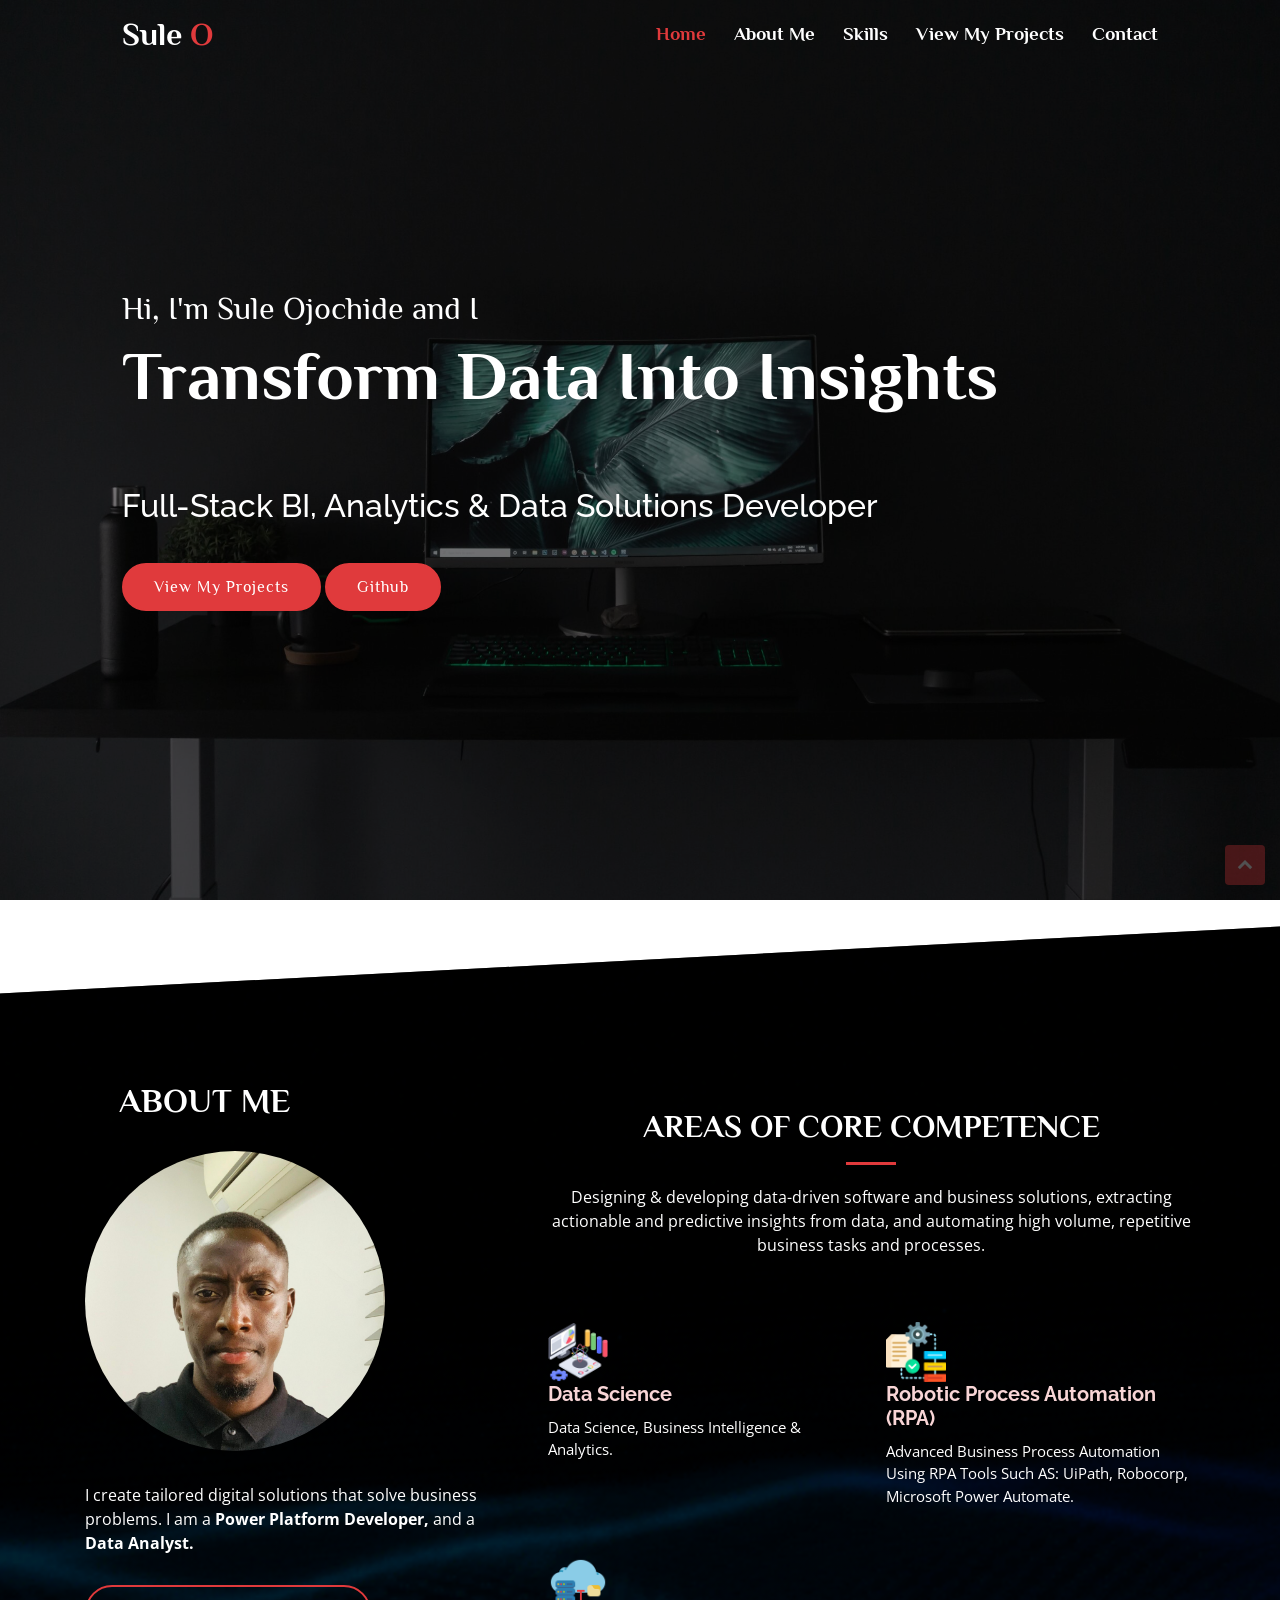
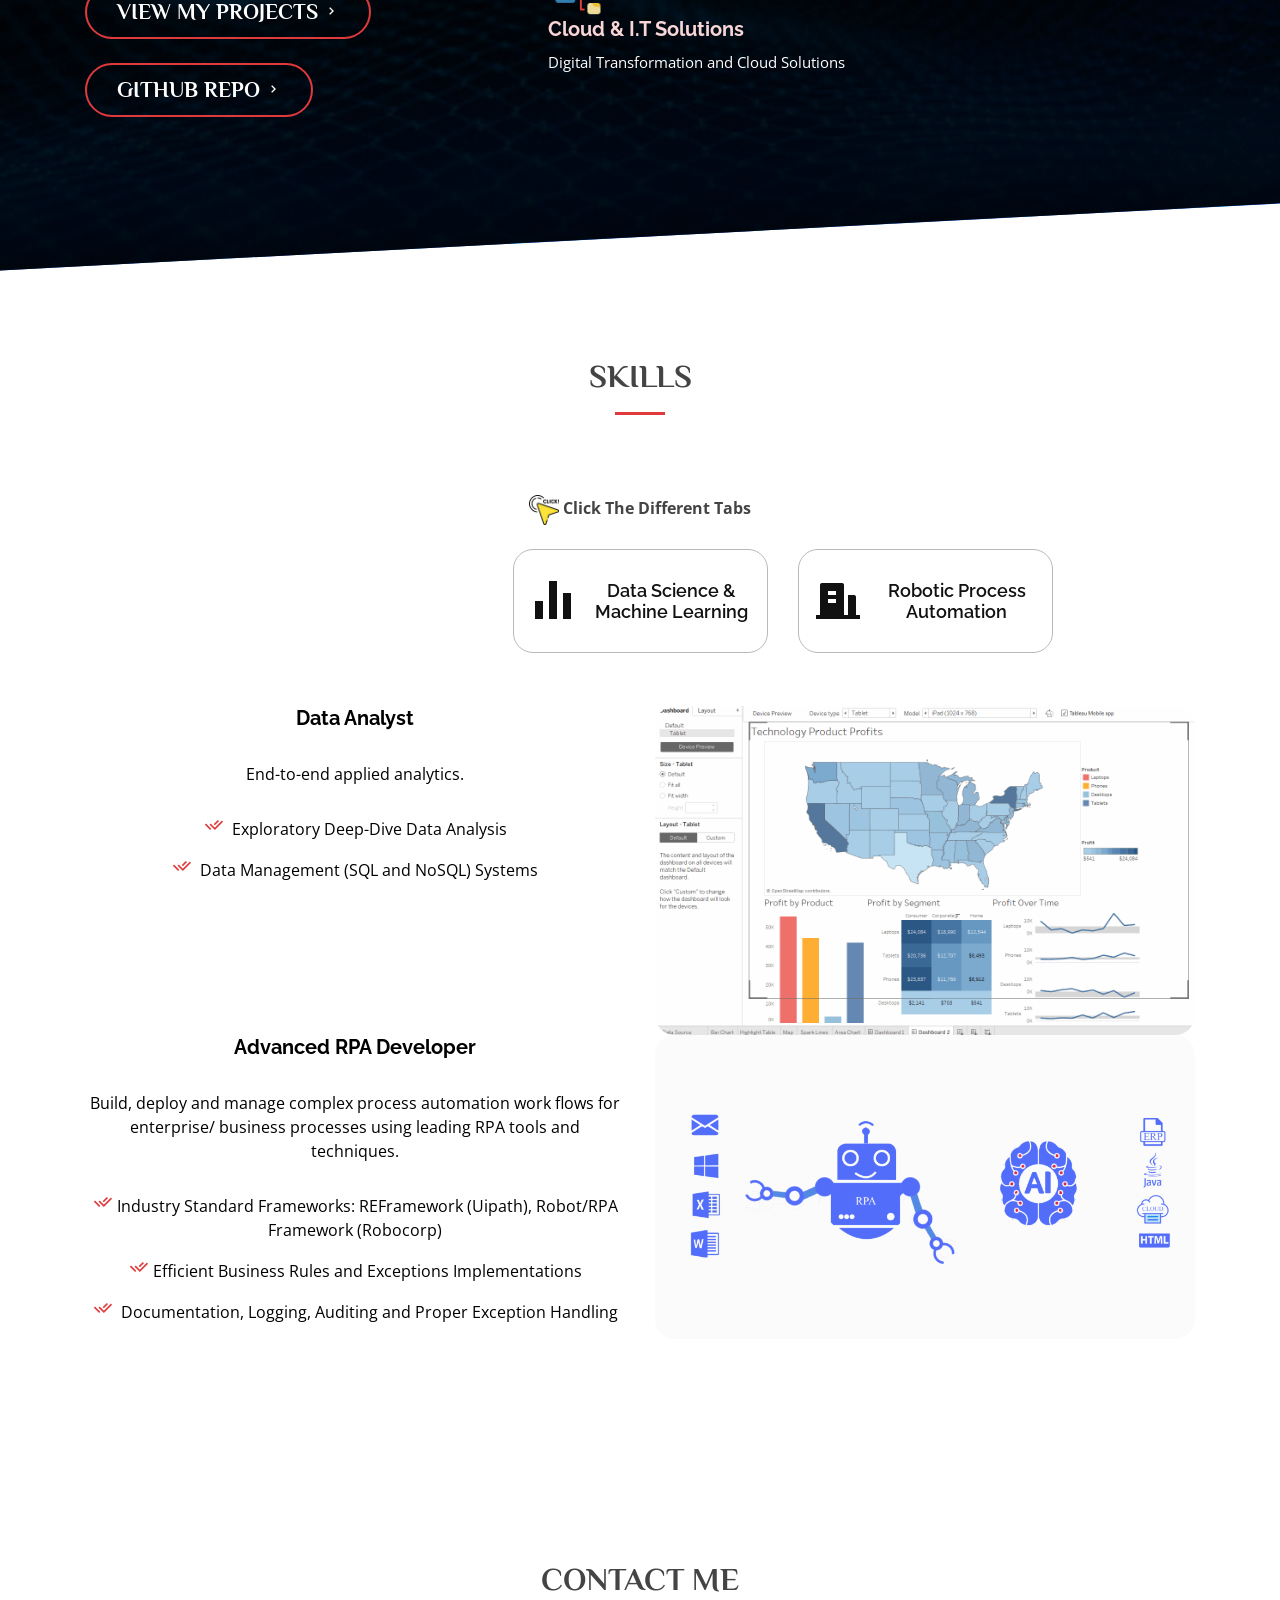
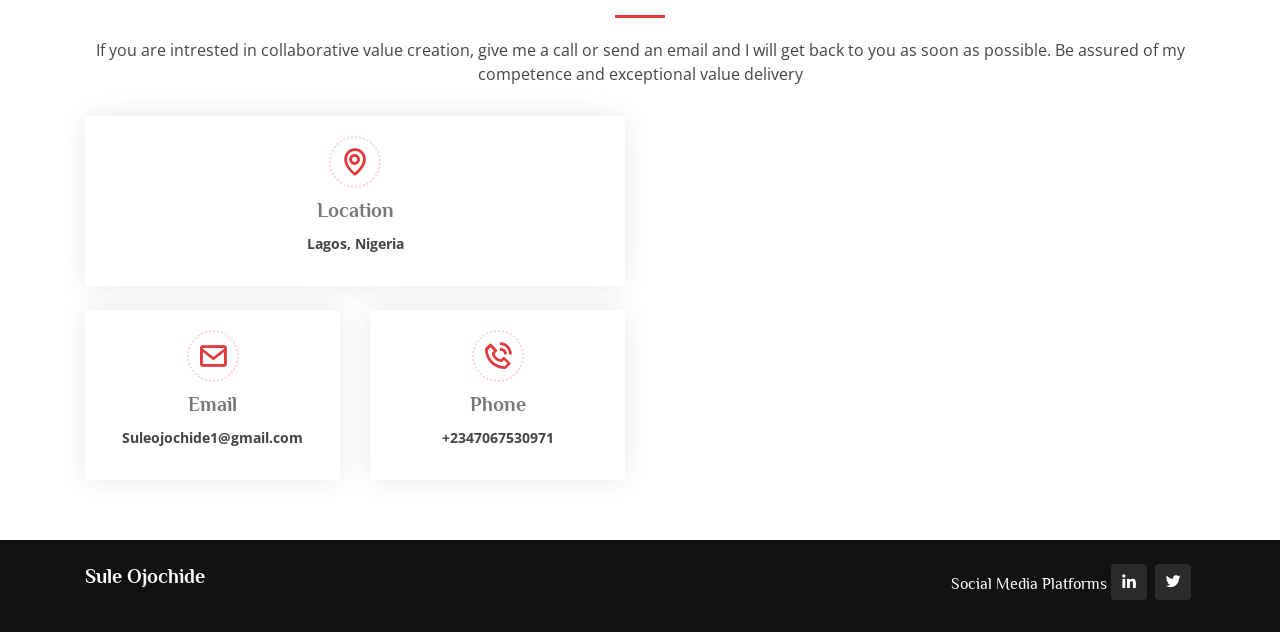
==== commit 6095addb: "Add files via upload" ====
--- a/index.html
+++ b/index.html
@@ -1,573 +1,573 @@
-<!DOCTYPE html>
-<html lang="en">
-
-<head>
-  <meta charset="utf-8">
-  <meta content="width=device-width, initial-scale=1.0" name="viewport">
-
-  <title>Sule Ojochide's Portfolio </title>
-  <meta content="" name="description">
-  <meta content="" name="keywords">
-
-  <!-- Favicons -->
-  <link href="assets/img/favicon.png" rel="icon">
-  <link href="assets/img/apple-touch-icon.png" rel="apple-touch-icon">
-
-  <!-- Google Fonts -->
-  <link
-    href="https://fonts.googleapis.com/css?family=Open+Sans:300,300i,400,400i,600,600i,700,700i|Raleway:300,300i,400,400i,500,500i,600,600i,700,700i|Poppins:300,300i,400,400i,500,500i,600,600i,700,700i"
-    rel="stylesheet">
-  <link href="https://fonts.googleapis.com/css2?family=Philosopher:wght@700&display=swap" rel="stylesheet">
-  <!-- Vendor CSS Files -->
-  <link href="assets/vendor/bootstrap/css/bootstrap.min.css" rel="stylesheet">
-  <link href="assets/vendor/icofont/icofont.min.css" rel="stylesheet">
-  <link href="assets/vendor/boxicons/css/boxicons.min.css" rel="stylesheet">
-  <link href="assets/vendor/owl.carousel/assets/owl.carousel.min.css" rel="stylesheet">
-  <link href="assets/vendor/remixicon/remixicon.css" rel="stylesheet">
-  <link href="assets/vendor/venobox/venobox.css" rel="stylesheet">
-  <link href="assets/vendor/aos/aos.css" rel="stylesheet">
-
-  <!-- Template Main CSS File -->
-  <link href="assets/css/style.css" rel="stylesheet">
-
-  <!-- =======================================================
-  * Template Name: Presento - v1.0.0
-  * Template URL: https://bootstrapmade.com/presento-bootstrap-portfolio-template/
-  * Author: BootstrapMade.com
-  * License: https://bootstrapmade.com/license/
-  ======================================================== -->
-
-  <style>
-    .carousel {
-      width: 100%;
-      height: 120px;
-
-      overflow: auto;
-      /* border-radius: 20px; */
-      /* box-shadow: var(--shadow);
-      position: relative; */
-      /* padding-top: 100px;
-      padding-bottom: 100px; */
-    }
-
-    .carousel div {
-      position: absolute;
-      width: 100%;
-      height: 100%;
-      object-fit: cover;
-      opacity: 0;
-      transition: 1.2s;
-    }
-
-    .carousel div.active {
-      opacity: 1;
-    }
-
-
-    @media all and (max-width: 800px) {
-      #spantext {
-        font-size: 4vw;
-      }
-    }
-  </style>
-</head>
-
-<body>
-
-  <!-- ======= Header ======= -->
-  <header id="header" class="fixed-top">
-    <div class="container-fluid">
-      <div class="row justify-content-center">
-        <div class="col-xl-10 d-flex align-items-center">
-          <h1 class="logo mr-auto" style="font-family: 'Philosopher', sans-serif;"><a href="index.html">Sule<span>
-                O</span></a></h1>
-          <!-- Uncomment below if you prefer to use an image logo -->
-          <!-- <a href="index.html" class="logo mr-auto"><img src="assets/img/logo.png" alt=""></a>-->
-
-          <nav class="nav-menu d-none d-lg-block">
-            <ul>
-              <li class="active"><a href="#header" style="font-family: 'Philosopher', sans-serif;">Home</a></li>
-              <li><a href="#about" style="font-family: 'Philosopher', sans-serif;">About Me</a></li>
-              <li><a href="#service" style="font-family: 'Philosopher', sans-serif;">Skills</a></li>
-                   <li><a href="./projects/index.html" style="font-family: 'Philosopher', sans-serif;">View My Projects </a>
-              </li>
-
-<!--               <li><a href="./resume/index.html" style="font-family: 'Philosopher', sans-serif;">View My Resume </a></li> -->
-         
-              <li><a href="#contact" style="font-family: 'Philosopher', sans-serif;">Contact</a></li>
-
-
-            </ul>
-          </nav>
-          <!-- .nav-menu 
-          <a href="../iPortfolio/index.html" class="get-started-btn scrollto" style= "font-family: 'Philosopher', sans-serif;">View my Resume</a> -->
-        </div>
-      </div>
-
-    </div>
-  </header><!-- End Header -->
-
-  <!-- ======= Hero Section ======= -->
-  <section id="hero" class="d-flex align-items-center">
-
-    <div class="container-fluid" data-aos="zoom-out" data-aos-delay="100">
-      <div class="row justify-content-center">
-        <div class="col-xl-10">
-
-
-          <h2 style="font-family: 'Philosopher', sans-serif; color: white;">Hi I'm Sule Ojochide and I </h2>
-
-
-
-          
-          <div class="carousel">
-            <div class="active">
-              <h1 style="font-family: 'Philosopher', sans-serif;  color: white;"> Design Software
-                Solutions </h1>
-
-            </div>
-            <div class="">
-              <h1 style="font-family: 'Philosopher', sans-serif;   color: white;"> Build For The
-                Web </h1>
-
-
-            </div>
-            <!-- <div class="">
-              <h1 style="font-family: 'Philosopher', sans-serif;   color: white;"> Develop & Design
-                Applications </h1>
-
-
-            </div> -->
-            <div class="">
-              <h1 style="font-family: 'Philosopher', sans-serif;   color: white;">Extract
-                Insights From Data </h1>
-
-            </div>
-            <!-- <div class="">
-              <h1 style="font-family: 'Philosopher', sans-serif;  color: white;"> Automate
-                Business Processes</h1>
-
-            </div> -->
-
-
-          </div>
-          <div style="margin-top: 2em;">
-            <h2 id="spantext" style="color: white;">Full-Stack BI, Analytics & Data Solutions Developer
-           
-            </h2>
-        
-          </div>
-
-          <a href="./projects/index.html" class="btn-get-started scrollto"
-            style="font-family: 'Philosopher', sans-serif; border-radius: 30px;">View My Projects</a>
-          <a href="https://github.com/Suleojochide1?tab=repositories"  target="_blank" class="btn-get-started scrollto"
-            style="font-family: 'Philosopher', sans-serif; border-radius: 30px;">Github</a>
-
-        </div>
-      </div>
-    </div>
-
-  </section><!-- End Hero -->
-
-  <main id="main">
-
-
-
-    <!-- ======= About Section ======= -->
-    <section id="about" class="about section-bg">
-      <div class="container" data-aos="fade-up">
-
-        <div class="row no-gutters">
-          <div class="content col-xl-5 d-flex align-items-stretch">
-            <div class="content">
-              <h3 style="font-family: 'Philosopher', sans-serif;padding-left: 1em;">ABOUT ME </h3>
-
-              <img src="assets/img/my picture.jpg"   width="300" height="300" alt="" style="border-radius: 50%; margin-bottom: 2em; object-fit: cover;"> <br>
-              <p>
-               I create tailored digital solutions that solve business problems.   I am a <b>Power Platform Developer,</b> 
-                and a <b>Data Analyst.</b> 
-              </p>
-              <!-- <p>
-                I extract actionable and predictive insights from data, design & develop data-driven business web applications, and automate  high
-                volume, repetitive business tasks and processes.
-                
-             </p> -->
-              <a href="./projects/index.html" class="about-btn"><span
-                  style="font-family: 'Philosopher', sans-serif;">View My Projects</span> <i
-                  class="bx bx-chevron-right"></i></a>
-              <br> <br>
-               <a href="https://github.com/JosiahJoseph1777?tab=repositories" target="_blank" class="about-btn"><span
-                  style="font-family: 'Philosopher', sans-serif;"> Github Repo</span> <i
-                  class="bx bx-chevron-right"></i></a>
-            </div>
-          </div>
-          <div class="col-xl-7 d-flex align-items-stretch">
-            <div class="icon-boxes d-flex flex-column justify-content-center">
-              <div class="row">
-                <div class="section-title">
-                  <h2 style="font-family: 'Philosopher', sans-serif;">Areas of Core Competence </h2>
-                  <p>  Designing & developing data-driven software and business solutions, extracting actionable and predictive insights from data, and automating  high
-                    volume, repetitive business tasks and processes.
-                  </p>
-                </div> <br> <br>
-                <div class="col-md-6 icon-box" data-aos="fade-up" data-aos-delay="300">
-                  <i class=""><img src="assets/img/data science.png" width="60" height="60" alt=""></i>
-                  <h4 style="color: #f8d5d6;"> Data Science </h4>
-                  <p style="color: white;">Data Science, Business Intelligence & Analytics.
-                  </p>
-                </div>
-               
-
-                <div class="col-md-6 icon-box" data-aos="fade-up" data-aos-delay="100">
-                  <i class=""><img src="assets/img/rpa.png" width="60" height="60" alt=""></i>
-                  <h4 style="color: #f8d5d6;">Robotic Process Automation (RPA)</h4>
-                  <p style="color: white;">
-                    Advanced Business Process Automation Using RPA Tools Such AS: UiPath, Robocorp, Microsoft Power Automate.
-                  </p>
-                </div>
-                <div class="col-md-6 icon-box" data-aos="fade-up" data-aos-delay="200">
-                <i class=""><img src="assets/img/cloud.png" width="60" height="60" alt=""></i>
-                  <h4 style="color: #f8d5d6;">Cloud & I.T Solutions </h4>
-                  <p style="color: white;">Digital Transformation and Cloud Solutions</p>
-                </div>
-
-
-              </div>
-            </div><!-- End .content-->
-          </div>
-        </div>
-
-      </div>
-    </section><!-- End About Section -->
-
-    <!-- ======= Counts Section ======= -->
-
-
-
-    <!-- ======= Tabs Section ======= -->
-    <section id="service" class="">
-      <div class="section-title">
-        <h2 style="font-family: 'Philosopher', sans-serif;"> Skills </h2>
-
-        <section id="tabs" class="tabs">
-          <div class="container" data-aos="fade-up">
-          <p style="text-align: center;"><b  style:"color:black; font-family: 'Philosopher', sans-serif;">   <i class=""><img src="assets/img/click.png" width="30" height="30" alt=""></i> Click The Different Tabs</b></p> <br>
-            <ul class="nav nav-tabs row d-flex" style="justify-content: center; display:flex;">
-              <li class="nav-item col-3" >
-                
-                </a>
-              </li>
-          <li class="nav-item col-3">
-            <a class="nav-link" data-toggle="tab" href="#tab-1" style="border-radius: 20px;">
-              <i class="ri-bar-chart-fill"></i>
-              <h4 class="d-none d-lg-block">Data Science & Machine Learning </h4>
-            </a>
-          </li>
-
-              <li class="nav-item col-3">
-                <a class="nav-link " data-toggle="tab" href="#tab-3" style="border-radius: 20px;">
-                  <i class="ri-building-fill"></i>
-                  <h4 class="d-none d-lg-block">Robotic Process Automation</h4>
-                </a>
-              </li>
-
-            </ul>
-<br>
-            <div class="tab-content">
-              </div>
-
-              <div class="tab-pane " id="tab-1">
-                <div class="row">
-                  <div class="col-lg-6 order-2 order-lg-1 mt-3 mt-lg-0" style="color: black;">
-                    <h5> <b>Data Analyst  </b></h5> <br>
-                    <p>
-                      End-to-end applied analytics.
-                    </p>
-                    <br>
-                    <ul>
-                      <li><i class="ri-check-double-line"></i> Exploratory Deep-Dive Data Analysis </li>
-                      <li><i class="ri-check-double-line"></i> Data Management (SQL and NoSQL)
-                        Systems</li>
-
-
-                    </ul>
-                  </div>
-                  <div class="col-lg-6 order-1 order-lg-2 text-center">
-                    <img src="assets/img/datascience.gif" alt=""  style="border-radius: 20px;" class="img-fluid">
-                  </div>
-                </div>
-              </div>
-            
-
-              <div class="tab-pane " id="tab-3">
-                <div class="row">
-                  <div class="col-lg-6 order-2 order-lg-1 mt-3 mt-lg-0" style="color: black;" data-aos="fade-up" data-aos-delay="100">
-                    <h5> <b> Advanced RPA Developer </b> </h5>
-                    <br>
-                    <p class=>
-                      Build, deploy and manage complex process automation work flows for enterprise/ business processes using
-                      leading RPA tools and techniques.
-                    </p>
-                    <br>
-                    <ul>
-                      <li><i class="ri-check-double-line"></i>Industry Standard Frameworks: REFramework (Uipath), Robot/RPA Framework (Robocorp) </li>
-                      <li><i class="ri-check-double-line"></i>Efficient Business Rules and Exceptions Implementations </li>
-
-                      <li><i class="ri-check-double-line"></i> Documentation, Logging, Auditing and Proper Exception Handling</li>
-
-                    </ul>
-
-                  </div>
-                  <div class="col-lg-6 order-1 order-lg-2 text-center" data-aos="fade-up" data-aos-delay="200">
-                    <img src="assets/img/rpa.gif" alt=""  style="border-radius: 20px;" class="img-fluid">
-                  </div>
-                </div>
-              </div>
-
-
-
-              
-              
-              
-            </div>
-          </div>
-
-      </div> 
-
-    </section><!-- End Tabs Section -->
-
-    <!-- ======= Services Section ======= -->
-    <!-- <section id="services" class="services section-bg ">
-      <div class="container" data-aos="fade-up">
-        <div class="section-title">
-          <h2 style="font-family: 'Philosopher', sans-serif;">Capacity</h2>
-          <p> Leveraging different technologies that help optimize businesses and operational processes.</p>
-          <br> <br>
-        </div>
-        <div class="row"> -->
-
-
-    <!-- <div class="col-md-6">
-            <div class="icon-box" data-aos="fade-up" data-aos-delay="100">
-              <i class="icofont-help-robot"></i>
-              <h4>Manufacturing Automation & Process Control</h4>
-              <p>We are currently in the era of the Fourth Industrial Revolution (Industry 4.0): The age of smart
-                manufacturing. A complete restructuring of production manufacturing processes, transforming analog and
-                centralized controlled workflow, into digital decentralized, hyper-connected production processes.
-                I found the need to properly understand, and gain applicable knowledge of new and emerging technologies,
-                such as those powered by the Industrial Internet of things (IIoT), Artificial Intelligence and
-                Automation Technologies so I can help drive needed efficiences in production manufacturing and process
-                systems.</p>
-            </div>
-          </div> -->
-
-
-    <!-- <div class="col-md-6 mt-4 mt-md-0">
-            <div class="icon-box" data-aos="fade-up" data-aos-delay="200">
-              <i class="icofont-chart-bar-graph"></i>
-              <h4>Artificial Intelligence & Machine Learning </h4>
-              <p>The integration of AI into business operations has resulted in much more effecient business models.
-                with the help of machine learning, now we can build systems that can learn from data and help us make
-                more accurate predictions.
-                <br> I continously strive to learn how to build systems that can learn from data to provide actionable
-                insights and be used to make accurate predictions that optimises business and process decisions. Through
-                RPA I am also able to automate routine business tasks Training and programming RPA bots to run tasks
-                just as human would.</p>
-            </div>
-          </div>
-          <div class="col-md-6 mt-4 mt-md-0">
-            <div class="icon-box" data-aos="fade-up" data-aos-delay="300">
-              <i class="icofont-code"></i>
-              <h4>Full Stack Web Development</h4>
-              <p>With new software analytical tools like Tableau, Microsoft PowerBI, and various cloud analytic
-                services, I help drive informed business decisions by drawing actionable insights from available data.
-                I properly explore data with the various programming and analyitical tools available, to help support
-                informed actions that yeild greater results.
-              </p>
-            </div>
-          </div>
-          <div class="col-md-6 mt-4 mt-md-0">
-            <div class="icon-box" data-aos="fade-up" data-aos-delay="500">
-              <i class="icofont-server"></i>
-              <h4>Mordern I.T Solutions & Architecture</h4>
-              <p>Understanding both modern industrial and enterprise network architecture, is key to ensuring greater
-                connectivity between humans and between machines. Making data and Information available to any one and
-                anytime in an organization.
-                This allows for proper management of systems, remote monitoring and also makes available, ubiquitous
-                connectivity which is essential for smooth running of activities in the enterprise and industrial space.
-                I properly understand systems networking and also design, build and manage various I.T solutions and
-                infrastructure.</p>
-            </div>
-          </div>
-          <div class="col-md-6 mt-4 mt-md-0">
-            <div class="icon-box" data-aos="fade-up" data-aos-delay="600">
-              <i class="icofont-gears"></i>
-              <h4><a href="#">Robotic Process Automation </a></h4>
-              <p>Systems management and control is very vital in improving asset reliability, availability and
-                performance. Possesing proper situational awareness is key to proper process management. <br>
-                Every endevour to create unique products, services or result, in both the enterprise and industrial
-                space, is termed a "Project" . Therefore application of knowledge, skill, tools & techniques are
-                required to effectively carry out these projects. I have gained the required knowledge and understand
-                the various techniques, methods and tools that drive effective project management</p>
-            </div>
-          </div>
-        </div>
-      </div>
-    </section> -->
-
-
-
-    <!-- ======= Contact Section ======= -->
-    <section id="contact" class="contact">
-      <div class="container" data-aos="fade-up">
-
-
-        <div class="section-title">
-          <h2 style="font-family: 'Philosopher', sans-serif;">Contact Me</h2>
-          <p>If you are intrested in collaborative value creation, give me a call or send an email and I will get back
-            to you as soon as possible. Be assured of my competence and exceptional value delivery </p>
-        </div>
-
-        <div class="row" data-aos="fade-up" data-aos-delay="100">
-
-          <div class="col-lg-6">
-
-            <div class="row">
-              <div class="col-md-12">
-                <div class="info-box">
-                  <i class="bx bx-map"></i>
-                  <h3 style="font-family: 'Philosopher', sans-serif;">Location</h3>
-                  <p> <b>Lagos, Nigeria</b> </p>
-                </div>
-              </div>
-              <div class="col-md-6">
-                <div class="info-box mt-4">
-                  <i class="bx bx-envelope"></i>
-                  <h3 style="font-family: 'Philosopher', sans-serif;">Email</h3>
-                  <p> <b>Suleojochide1@gmail.com</b> </p>
-                </div>
-              </div>
-              <div class="col-md-6">
-                <div class="info-box mt-4">
-                  <i class="bx bx-phone-call"></i>
-                  <h3 style="font-family: 'Philosopher', sans-serif;">Phone</h3>
-                  <p> <b>+2347067530971</b> </p>
-                </div>
-              </div>
-            </div>
-
-          </div>
-
-          <div class="col-lg-6">
-            <img src="assets/img/gifglobe2.gif" style="border-radius: 40px;" alt="" class="img-fluid">
-            <!--
-            <form action="forms/contact.php" method="post" role="form" class="php-email-form">
-              <div class="form-row">
-                <div class="col form-group">
-                  <input type="text" name="name" class="form-control" id="name" placeholder="Your Name" data-rule="minlen:4" data-msg="Please enter at least 4 chars" />
-                  <div class="validate"></div>
-                </div>
-                <div class="col form-group">
-                  <input type="email" class="form-control" name="email" id="email" placeholder="Your Email" data-rule="email" data-msg="Please enter a valid email" />
-                  <div class="validate"></div>
-                </div>
-              </div>
-              <div class="form-group">
-                <input type="text" class="form-control" name="subject" id="subject" placeholder="Subject" data-rule="minlen:4" data-msg="Please enter at least 8 chars of subject" />
-                <div class="validate"></div>
-              </div>
-              <div class="form-group">
-                <textarea class="form-control" name="message" rows="5" data-rule="required" data-msg="Please write something for us" placeholder="Message"></textarea>
-                <div class="validate"></div>
-              </div>
-              <div class="mb-3">
-                <div class="loading">Loading</div>
-                <div class="error-message"></div>
-                <div class="sent-message">Your message has been sent. Thank you!</div>
-              </div>
-              <div class="text-center"><button type="submit">Send Message</button></div>
-            </form>
-          </div>
-        </div>
-      </div>
-    </section><!-- End Contact Section -->
-
-  </main><!-- End #main -->
-
-  <!-- ======= Footer ======= -->
-  <footer id="footer">
-
-
-    <div class="container d-md-flex py-4">
-
-      <div class="mr-md-auto text-center text-md-left">
-        <div class="copyright">
-          <h5 style="font-family: 'Philosopher', sans-serif;"><strong><span>Sule Ojochide </span></strong></h5>
-        </div>
-        <div class="credits">
-          <!-- All the links in the footer should remain intact. -->
-          <!-- You can delete the links only if you purchased the pro version. -->
-          <!-- Licensing information: https://bootstrapmade.com/license/ -->
-          <!-- Purchase the pro version with working PHP/AJAX contact form: https://bootstrapmade.com/presento-bootstrap-corporate-template/ -->
-
-        </div>
-      </div>
-      <div class="social-links text-center text-md-right pt-3 pt-md-0">
-        <h6 style="font-family: 'Philosopher', sans-serif;"> Social Media Platforms <a href="https://www.linkedin.com/in/suleojochide" class="linkedin"><i
-          class="bx bxl-linkedin"></i></a>
-      <a href="https://x.com/Ojochide2013" class="twitter"><i class="bx bxl-twitter"></i></a> </h6>
-
-        <!-- <a href="https://github.com/Ik-Emmanuel" class="github"><i class="bx bxl-github"></i></a> -->
- 
-
-        <!-- <a href="https://www.instagram.com/aikay.mcawesome/" class="instagram"><i class="bx bxl-instagram"></i></a> -->
-
-
-      </div>
-    </div>
-  </footer><!-- End Footer -->
-
-  <a href="#" class="back-to-top"><i class="icofont-simple-up"></i></a>
-
-  <!-- Vendor JS Files -->
-  <script src="assets/vendor/jquery/jquery.min.js"></script>
-  <script src="assets/vendor/bootstrap/js/bootstrap.bundle.min.js"></script>
-  <script src="assets/vendor/jquery.easing/jquery.easing.min.js"></script>
-  <script src="assets/vendor/php-email-form/validate.js"></script>
-  <script src="assets/vendor/owl.carousel/owl.carousel.min.js"></script>
-  <script src="assets/vendor/waypoints/jquery.waypoints.min.js"></script>
-  <script src="assets/vendor/counterup/counterup.min.js"></script>
-  <script src="assets/vendor/isotope-layout/isotope.pkgd.min.js"></script>
-  <script src="assets/vendor/venobox/venobox.min.js"></script>
-  <script src="assets/vendor/aos/aos.js"></script>
-
-  <!-- Template Main JS File -->
-
-  <script>
-    const carousel = [...document.querySelectorAll('.carousel div')];
-
-    let carouselImageIndex = 0;
-
-    const changeCarousel = () => {
-      carousel[carouselImageIndex].classList.toggle('active');
-      if (carouselImageIndex >= carousel.length - 1) {
-        carouselImageIndex = 0;
-      } else {
-        carouselImageIndex++;
-      }
-      carousel[carouselImageIndex].classList.toggle('active');
-
-    }
-
-    setInterval(() => {
-      changeCarousel();
-    }, 4000);
-  </script>
-
-  <script src="assets/js/main.js"></script>
-
-
-
-</body>
-
-</html>
+<!DOCTYPE html>
+<html lang="en">
+
+<head>
+  <meta charset="utf-8">
+  <meta content="width=device-width, initial-scale=1.0" name="viewport">
+
+  <title>Sule Ojochide's Portfolio </title>
+  <meta content="" name="description">
+  <meta content="" name="keywords">
+
+  <!-- Favicons -->
+  <link href="assets/img/favicon.png" rel="icon">
+  <link href="assets/img/apple-touch-icon.png" rel="apple-touch-icon">
+
+  <!-- Google Fonts -->
+  <link
+    href="https://fonts.googleapis.com/css?family=Open+Sans:300,300i,400,400i,600,600i,700,700i|Raleway:300,300i,400,400i,500,500i,600,600i,700,700i|Poppins:300,300i,400,400i,500,500i,600,600i,700,700i"
+    rel="stylesheet">
+  <link href="https://fonts.googleapis.com/css2?family=Philosopher:wght@700&display=swap" rel="stylesheet">
+  <!-- Vendor CSS Files -->
+  <link href="assets/vendor/bootstrap/css/bootstrap.min.css" rel="stylesheet">
+  <link href="assets/vendor/icofont/icofont.min.css" rel="stylesheet">
+  <link href="assets/vendor/boxicons/css/boxicons.min.css" rel="stylesheet">
+  <link href="assets/vendor/owl.carousel/assets/owl.carousel.min.css" rel="stylesheet">
+  <link href="assets/vendor/remixicon/remixicon.css" rel="stylesheet">
+  <link href="assets/vendor/venobox/venobox.css" rel="stylesheet">
+  <link href="assets/vendor/aos/aos.css" rel="stylesheet">
+
+  <!-- Template Main CSS File -->
+  <link href="assets/css/style.css" rel="stylesheet">
+
+  <!-- =======================================================
+  * Template Name: Presento - v1.0.0
+  * Template URL: https://bootstrapmade.com/presento-bootstrap-portfolio-template/
+  * Author: BootstrapMade.com
+  * License: https://bootstrapmade.com/license/
+  ======================================================== -->
+
+  <style>
+    .carousel {
+      width: 100%;
+      height: 120px;
+
+      overflow: auto;
+      /* border-radius: 20px; */
+      /* box-shadow: var(--shadow);
+      position: relative; */
+      /* padding-top: 100px;
+      padding-bottom: 100px; */
+    }
+
+    .carousel div {
+      position: absolute;
+      width: 100%;
+      height: 100%;
+      object-fit: cover;
+      opacity: 0;
+      transition: 1.2s;
+    }
+
+    .carousel div.active {
+      opacity: 1;
+    }
+
+
+    @media all and (max-width: 800px) {
+      #spantext {
+        font-size: 4vw;
+      }
+    }
+  </style>
+</head>
+
+<body>
+
+  <!-- ======= Header ======= -->
+  <header id="header" class="fixed-top">
+    <div class="container-fluid">
+      <div class="row justify-content-center">
+        <div class="col-xl-10 d-flex align-items-center">
+          <h1 class="logo mr-auto" style="font-family: 'Philosopher', sans-serif;"><a href="index.html">Sule<span>
+                O</span></a></h1>
+          <!-- Uncomment below if you prefer to use an image logo -->
+          <!-- <a href="index.html" class="logo mr-auto"><img src="assets/img/logo.png" alt=""></a>-->
+
+          <nav class="nav-menu d-none d-lg-block">
+            <ul>
+              <li class="active"><a href="#header" style="font-family: 'Philosopher', sans-serif;">Home</a></li>
+              <li><a href="#about" style="font-family: 'Philosopher', sans-serif;">About Me</a></li>
+              <li><a href="#service" style="font-family: 'Philosopher', sans-serif;">Skills</a></li>
+                   <li><a href="./projects/index.html" style="font-family: 'Philosopher', sans-serif;">View My Projects </a>
+              </li>
+
+<!--               <li><a href="./resume/index.html" style="font-family: 'Philosopher', sans-serif;">View My Resume </a></li> -->
+         
+              <li><a href="#contact" style="font-family: 'Philosopher', sans-serif;">Contact</a></li>
+
+
+            </ul>
+          </nav>
+          <!-- .nav-menu 
+          <a href="../iPortfolio/index.html" class="get-started-btn scrollto" style= "font-family: 'Philosopher', sans-serif;">View my Resume</a> -->
+        </div>
+      </div>
+
+    </div>
+  </header><!-- End Header -->
+
+  <!-- ======= Hero Section ======= -->
+  <section id="hero" class="d-flex align-items-center">
+
+    <div class="container-fluid" data-aos="zoom-out" data-aos-delay="100">
+      <div class="row justify-content-center">
+        <div class="col-xl-10">
+
+
+          <h2 style="font-family: 'Philosopher', sans-serif; color: white;">Hi, I'm Sule Ojochide and I </h2>
+
+
+
+          
+          <div class="carousel">
+            <div class="active">
+              <h1 style="font-family: 'Philosopher', sans-serif;  color: white;"> Transform Data
+                Into Insights </h1>
+
+            </div>
+            <div class="">
+              <h1 style="font-family: 'Philosopher', sans-serif;   color: white;"> Build Powerful Web
+                Solutions </h1>
+
+
+            </div>
+            <!-- <div class="">
+              <h1 style="font-family: 'Philosopher', sans-serif;   color: white;"> Develop & Design
+                Applications </h1>
+
+
+            </div> -->
+            <div class="">
+              <h1 style="font-family: 'Philosopher', sans-serif;   color: white;">Extract
+                Insights From Data </h1>
+
+            </div>
+            <!-- <div class="">
+              <h1 style="font-family: 'Philosopher', sans-serif;  color: white;"> Automate
+                Business Processes</h1>
+
+            </div> -->
+
+
+          </div>
+          <div style="margin-top: 2em;">
+            <h2 id="spantext" style="color: white;">Full-Stack BI, Analytics & Data Solutions Developer
+           
+            </h2>
+        
+          </div>
+
+          <a href="./projects/index.html" class="btn-get-started scrollto"
+            style="font-family: 'Philosopher', sans-serif; border-radius: 30px;">View My Projects</a>
+          <a href="https://github.com/Suleojochide1?tab=repositories"  target="_blank" class="btn-get-started scrollto"
+            style="font-family: 'Philosopher', sans-serif; border-radius: 30px;">Github</a>
+
+        </div>
+      </div>
+    </div>
+
+  </section><!-- End Hero -->
+
+  <main id="main">
+
+
+
+    <!-- ======= About Section ======= -->
+    <section id="about" class="about section-bg">
+      <div class="container" data-aos="fade-up">
+
+        <div class="row no-gutters">
+          <div class="content col-xl-5 d-flex align-items-stretch">
+            <div class="content">
+              <h3 style="font-family: 'Philosopher', sans-serif;padding-left: 1em;">ABOUT ME </h3>
+
+              <img src="assets/img/my picture.jpg"   width="300" height="300" alt="" style="border-radius: 50%; margin-bottom: 2em; object-fit: cover;"> <br>
+              <p>
+               I create tailored digital solutions that solve business problems.   I am a <b>Power Platform Developer,</b> 
+                and a <b>Data Analyst.</b> 
+              </p>
+              <!-- <p>
+                I extract actionable and predictive insights from data, design & develop data-driven business applications, and automate  high
+                volume, repetitive business tasks and processes.
+                
+             </p> -->
+              <a href="./projects/index.html" class="about-btn"><span
+                  style="font-family: 'Philosopher', sans-serif;">View My Projects</span> <i
+                  class="bx bx-chevron-right"></i></a>
+              <br> <br>
+               <a href="https://github.com/Suleojochide1?tab=repositories" target="_blank" class="about-btn"><span
+                  style="font-family: 'Philosopher', sans-serif;"> Github Repo</span> <i
+                  class="bx bx-chevron-right"></i></a>
+            </div>
+          </div>
+          <div class="col-xl-7 d-flex align-items-stretch">
+            <div class="icon-boxes d-flex flex-column justify-content-center">
+              <div class="row">
+                <div class="section-title">
+                  <h2 style="font-family: 'Philosopher', sans-serif;">Areas of Core Competence </h2>
+                  <p>  Designing & developing data-driven software and business solutions, extracting actionable and predictive insights from data, and automating  high
+                    volume, repetitive business tasks and processes.
+                  </p>
+                </div> <br> <br>
+                <div class="col-md-6 icon-box" data-aos="fade-up" data-aos-delay="300">
+                  <i class=""><img src="assets/img/data science.png" width="60" height="60" alt=""></i>
+                  <h4 style="color: #f8d5d6;"> Data Science </h4>
+                  <p style="color: white;">Data Science, Business Intelligence & Analytics.
+                  </p>
+                </div>
+               
+
+                <div class="col-md-6 icon-box" data-aos="fade-up" data-aos-delay="100">
+                  <i class=""><img src="assets/img/rpa.png" width="60" height="60" alt=""></i>
+                  <h4 style="color: #f8d5d6;">Robotic Process Automation (RPA)</h4>
+                  <p style="color: white;">
+                    Advanced Business Process Automation Using RPA Tools Such AS: UiPath, Robocorp, Microsoft Power Automate.
+                  </p>
+                </div>
+                <div class="col-md-6 icon-box" data-aos="fade-up" data-aos-delay="200">
+                <i class=""><img src="assets/img/cloud.png" width="60" height="60" alt=""></i>
+                  <h4 style="color: #f8d5d6;">Cloud & I.T Solutions </h4>
+                  <p style="color: white;">Digital Transformation and Cloud Solutions</p>
+                </div>
+
+
+              </div>
+            </div><!-- End .content-->
+          </div>
+        </div>
+
+      </div>
+    </section><!-- End About Section -->
+
+    <!-- ======= Counts Section ======= -->
+
+
+
+    <!-- ======= Tabs Section ======= -->
+    <section id="service" class="">
+      <div class="section-title">
+        <h2 style="font-family: 'Philosopher', sans-serif;"> Skills </h2>
+
+        <section id="tabs" class="tabs">
+          <div class="container" data-aos="fade-up">
+          <p style="text-align: center;"><b  style:"color:black; font-family: 'Philosopher', sans-serif;">   <i class=""><img src="assets/img/click.png" width="30" height="30" alt=""></i> Click The Different Tabs</b></p> <br>
+            <ul class="nav nav-tabs row d-flex" style="justify-content: center; display:flex;">
+              <li class="nav-item col-3" >
+                
+                </a>
+              </li>
+          <li class="nav-item col-3">
+            <a class="nav-link" data-toggle="tab" href="#tab-1" style="border-radius: 20px;">
+              <i class="ri-bar-chart-fill"></i>
+              <h4 class="d-none d-lg-block">Data Science & Machine Learning </h4>
+            </a>
+          </li>
+
+              <li class="nav-item col-3">
+                <a class="nav-link " data-toggle="tab" href="#tab-3" style="border-radius: 20px;">
+                  <i class="ri-building-fill"></i>
+                  <h4 class="d-none d-lg-block">Robotic Process Automation</h4>
+                </a>
+              </li>
+
+            </ul>
+<br>
+            <div class="tab-content">
+              </div>
+
+              <div class="tab-pane " id="tab-1">
+                <div class="row">
+                  <div class="col-lg-6 order-2 order-lg-1 mt-3 mt-lg-0" style="color: black;">
+                    <h5> <b>Data Analyst  </b></h5> <br>
+                    <p>
+                      End-to-end applied analytics.
+                    </p>
+                    <br>
+                    <ul>
+                      <li><i class="ri-check-double-line"></i> Exploratory Deep-Dive Data Analysis </li>
+                      <li><i class="ri-check-double-line"></i> Data Management (SQL and NoSQL)
+                        Systems</li>
+
+
+                    </ul>
+                  </div>
+                  <div class="col-lg-6 order-1 order-lg-2 text-center">
+                    <img src="assets/img/datascience.gif" alt=""  style="border-radius: 20px;" class="img-fluid">
+                  </div>
+                </div>
+              </div>
+            
+
+              <div class="tab-pane " id="tab-3">
+                <div class="row">
+                  <div class="col-lg-6 order-2 order-lg-1 mt-3 mt-lg-0" style="color: black;" data-aos="fade-up" data-aos-delay="100">
+                    <h5> <b> Advanced RPA Developer </b> </h5>
+                    <br>
+                    <p class=>
+                      Build, deploy and manage complex process automation work flows for enterprise/ business processes using
+                      leading RPA tools and techniques.
+                    </p>
+                    <br>
+                    <ul>
+                      <li><i class="ri-check-double-line"></i>Industry Standard Frameworks: REFramework (Uipath), Robot/RPA Framework (Robocorp) </li>
+                      <li><i class="ri-check-double-line"></i>Efficient Business Rules and Exceptions Implementations </li>
+
+                      <li><i class="ri-check-double-line"></i> Documentation, Logging, Auditing and Proper Exception Handling</li>
+
+                    </ul>
+
+                  </div>
+                  <div class="col-lg-6 order-1 order-lg-2 text-center" data-aos="fade-up" data-aos-delay="200">
+                    <img src="assets/img/rpa.gif" alt=""  style="border-radius: 20px;" class="img-fluid">
+                  </div>
+                </div>
+              </div>
+
+
+
+              
+              
+              
+            </div>
+          </div>
+
+      </div> 
+
+    </section><!-- End Tabs Section -->
+
+    <!-- ======= Services Section ======= -->
+    <!-- <section id="services" class="services section-bg ">
+      <div class="container" data-aos="fade-up">
+        <div class="section-title">
+          <h2 style="font-family: 'Philosopher', sans-serif;">Capacity</h2>
+          <p> Leveraging different technologies that help optimize businesses and operational processes.</p>
+          <br> <br>
+        </div>
+        <div class="row"> -->
+
+
+    <!-- <div class="col-md-6">
+            <div class="icon-box" data-aos="fade-up" data-aos-delay="100">
+              <i class="icofont-help-robot"></i>
+              <h4>Manufacturing Automation & Process Control</h4>
+              <p>We are currently in the era of the Fourth Industrial Revolution (Industry 4.0): The age of smart
+                manufacturing. A complete restructuring of production manufacturing processes, transforming analog and
+                centralized controlled workflow, into digital decentralized, hyper-connected production processes.
+                I found the need to properly understand, and gain applicable knowledge of new and emerging technologies,
+                such as those powered by the Industrial Internet of things (IIoT), Artificial Intelligence and
+                Automation Technologies so I can help drive needed efficiences in production manufacturing and process
+                systems.</p>
+            </div>
+          </div> -->
+
+
+    <!-- <div class="col-md-6 mt-4 mt-md-0">
+            <div class="icon-box" data-aos="fade-up" data-aos-delay="200">
+              <i class="icofont-chart-bar-graph"></i>
+              <h4>Artificial Intelligence & Machine Learning </h4>
+              <p>The integration of AI into business operations has resulted in much more effecient business models.
+                with the help of machine learning, now we can build systems that can learn from data and help us make
+                more accurate predictions.
+                <br> I continously strive to learn how to build systems that can learn from data to provide actionable
+                insights and be used to make accurate predictions that optimises business and process decisions. Through
+                RPA I am also able to automate routine business tasks Training and programming RPA bots to run tasks
+                just as human would.</p>
+            </div>
+          </div>
+          <div class="col-md-6 mt-4 mt-md-0">
+            <div class="icon-box" data-aos="fade-up" data-aos-delay="300">
+              <i class="icofont-code"></i>
+              <h4>Full Stack Web Development</h4>
+              <p>With new software analytical tools like Tableau, Microsoft PowerBI, and various cloud analytic
+                services, I help drive informed business decisions by drawing actionable insights from available data.
+                I properly explore data with the various programming and analyitical tools available, to help support
+                informed actions that yeild greater results.
+              </p>
+            </div>
+          </div>
+          <div class="col-md-6 mt-4 mt-md-0">
+            <div class="icon-box" data-aos="fade-up" data-aos-delay="500">
+              <i class="icofont-server"></i>
+              <h4>Mordern I.T Solutions & Architecture</h4>
+              <p>Understanding both modern industrial and enterprise network architecture, is key to ensuring greater
+                connectivity between humans and between machines. Making data and Information available to any one and
+                anytime in an organization.
+                This allows for proper management of systems, remote monitoring and also makes available, ubiquitous
+                connectivity which is essential for smooth running of activities in the enterprise and industrial space.
+                I properly understand systems networking and also design, build and manage various I.T solutions and
+                infrastructure.</p>
+            </div>
+          </div>
+          <div class="col-md-6 mt-4 mt-md-0">
+            <div class="icon-box" data-aos="fade-up" data-aos-delay="600">
+              <i class="icofont-gears"></i>
+              <h4><a href="#">Robotic Process Automation </a></h4>
+              <p>Systems management and control is very vital in improving asset reliability, availability and
+                performance. Possesing proper situational awareness is key to proper process management. <br>
+                Every endevour to create unique products, services or result, in both the enterprise and industrial
+                space, is termed a "Project" . Therefore application of knowledge, skill, tools & techniques are
+                required to effectively carry out these projects. I have gained the required knowledge and understand
+                the various techniques, methods and tools that drive effective project management</p>
+            </div>
+          </div>
+        </div>
+      </div>
+    </section> -->
+
+
+
+    <!-- ======= Contact Section ======= -->
+    <section id="contact" class="contact">
+      <div class="container" data-aos="fade-up">
+
+
+        <div class="section-title">
+          <h2 style="font-family: 'Philosopher', sans-serif;">Contact Me</h2>
+          <p>If you are intrested in collaborative value creation, give me a call or send an email and I will get back
+            to you as soon as possible. Be assured of my competence and exceptional value delivery </p>
+        </div>
+
+        <div class="row" data-aos="fade-up" data-aos-delay="100">
+
+          <div class="col-lg-6">
+
+            <div class="row">
+              <div class="col-md-12">
+                <div class="info-box">
+                  <i class="bx bx-map"></i>
+                  <h3 style="font-family: 'Philosopher', sans-serif;">Location</h3>
+                  <p> <b>Lagos, Nigeria</b> </p>
+                </div>
+              </div>
+              <div class="col-md-6">
+                <div class="info-box mt-4">
+                  <i class="bx bx-envelope"></i>
+                  <h3 style="font-family: 'Philosopher', sans-serif;">Email</h3>
+                  <p> <b>Suleojochide1@gmail.com</b> </p>
+                </div>
+              </div>
+              <div class="col-md-6">
+                <div class="info-box mt-4">
+                  <i class="bx bx-phone-call"></i>
+                  <h3 style="font-family: 'Philosopher', sans-serif;">Phone</h3>
+                  <p> <b>+2347067530971</b> </p>
+                </div>
+              </div>
+            </div>
+
+          </div>
+
+          <div class="col-lg-6">
+            <img src="assets/img/gifglobe2.gif" style="border-radius: 40px;" alt="" class="img-fluid">
+            <!--
+            <form action="forms/contact.php" method="post" role="form" class="php-email-form">
+              <div class="form-row">
+                <div class="col form-group">
+                  <input type="text" name="name" class="form-control" id="name" placeholder="Your Name" data-rule="minlen:4" data-msg="Please enter at least 4 chars" />
+                  <div class="validate"></div>
+                </div>
+                <div class="col form-group">
+                  <input type="email" class="form-control" name="email" id="email" placeholder="Your Email" data-rule="email" data-msg="Please enter a valid email" />
+                  <div class="validate"></div>
+                </div>
+              </div>
+              <div class="form-group">
+                <input type="text" class="form-control" name="subject" id="subject" placeholder="Subject" data-rule="minlen:4" data-msg="Please enter at least 8 chars of subject" />
+                <div class="validate"></div>
+              </div>
+              <div class="form-group">
+                <textarea class="form-control" name="message" rows="5" data-rule="required" data-msg="Please write something for us" placeholder="Message"></textarea>
+                <div class="validate"></div>
+              </div>
+              <div class="mb-3">
+                <div class="loading">Loading</div>
+                <div class="error-message"></div>
+                <div class="sent-message">Your message has been sent. Thank you!</div>
+              </div>
+              <div class="text-center"><button type="submit">Send Message</button></div>
+            </form>
+          </div>
+        </div>
+      </div>
+    </section><!-- End Contact Section -->
+
+  </main><!-- End #main -->
+
+  <!-- ======= Footer ======= -->
+  <footer id="footer">
+
+
+    <div class="container d-md-flex py-4">
+
+      <div class="mr-md-auto text-center text-md-left">
+        <div class="copyright">
+          <h5 style="font-family: 'Philosopher', sans-serif;"><strong><span>Sule Ojochide </span></strong></h5>
+        </div>
+        <div class="credits">
+          <!-- All the links in the footer should remain intact. -->
+          <!-- You can delete the links only if you purchased the pro version. -->
+          <!-- Licensing information: https://bootstrapmade.com/license/ -->
+          <!-- Purchase the pro version with working PHP/AJAX contact form: https://bootstrapmade.com/presento-bootstrap-corporate-template/ -->
+
+        </div>
+      </div>
+      <div class="social-links text-center text-md-right pt-3 pt-md-0">
+        <h6 style="font-family: 'Philosopher', sans-serif;"> Social Media Platforms <a href="https://www.linkedin.com/in/suleojochide" class="linkedin"><i
+          class="bx bxl-linkedin"></i></a>
+      <a href="https://x.com/Ojochide2013" class="twitter"><i class="bx bxl-twitter"></i></a> </h6>
+
+        <!-- <a href="https://github.com/Suleojochide1?tab=repositories" class="github"><i class="bx bxl-github"></i></a> -->
+ 
+
+        <!-- <a href="#" class="instagram"><i class="bx bxl-instagram"></i></a> -->
+
+
+      </div>
+    </div>
+  </footer><!-- End Footer -->
+
+  <a href="#" class="back-to-top"><i class="icofont-simple-up"></i></a>
+
+  <!-- Vendor JS Files -->
+  <script src="assets/vendor/jquery/jquery.min.js"></script>
+  <script src="assets/vendor/bootstrap/js/bootstrap.bundle.min.js"></script>
+  <script src="assets/vendor/jquery.easing/jquery.easing.min.js"></script>
+  <script src="assets/vendor/php-email-form/validate.js"></script>
+  <script src="assets/vendor/owl.carousel/owl.carousel.min.js"></script>
+  <script src="assets/vendor/waypoints/jquery.waypoints.min.js"></script>
+  <script src="assets/vendor/counterup/counterup.min.js"></script>
+  <script src="assets/vendor/isotope-layout/isotope.pkgd.min.js"></script>
+  <script src="assets/vendor/venobox/venobox.min.js"></script>
+  <script src="assets/vendor/aos/aos.js"></script>
+
+  <!-- Template Main JS File -->
+
+  <script>
+    const carousel = [...document.querySelectorAll('.carousel div')];
+
+    let carouselImageIndex = 0;
+
+    const changeCarousel = () => {
+      carousel[carouselImageIndex].classList.toggle('active');
+      if (carouselImageIndex >= carousel.length - 1) {
+        carouselImageIndex = 0;
+      } else {
+        carouselImageIndex++;
+      }
+      carousel[carouselImageIndex].classList.toggle('active');
+
+    }
+
+    setInterval(() => {
+      changeCarousel();
+    }, 4000);
+  </script>
+
+  <script src="assets/js/main.js"></script>
+
+
+
+</body>
+
+</html>
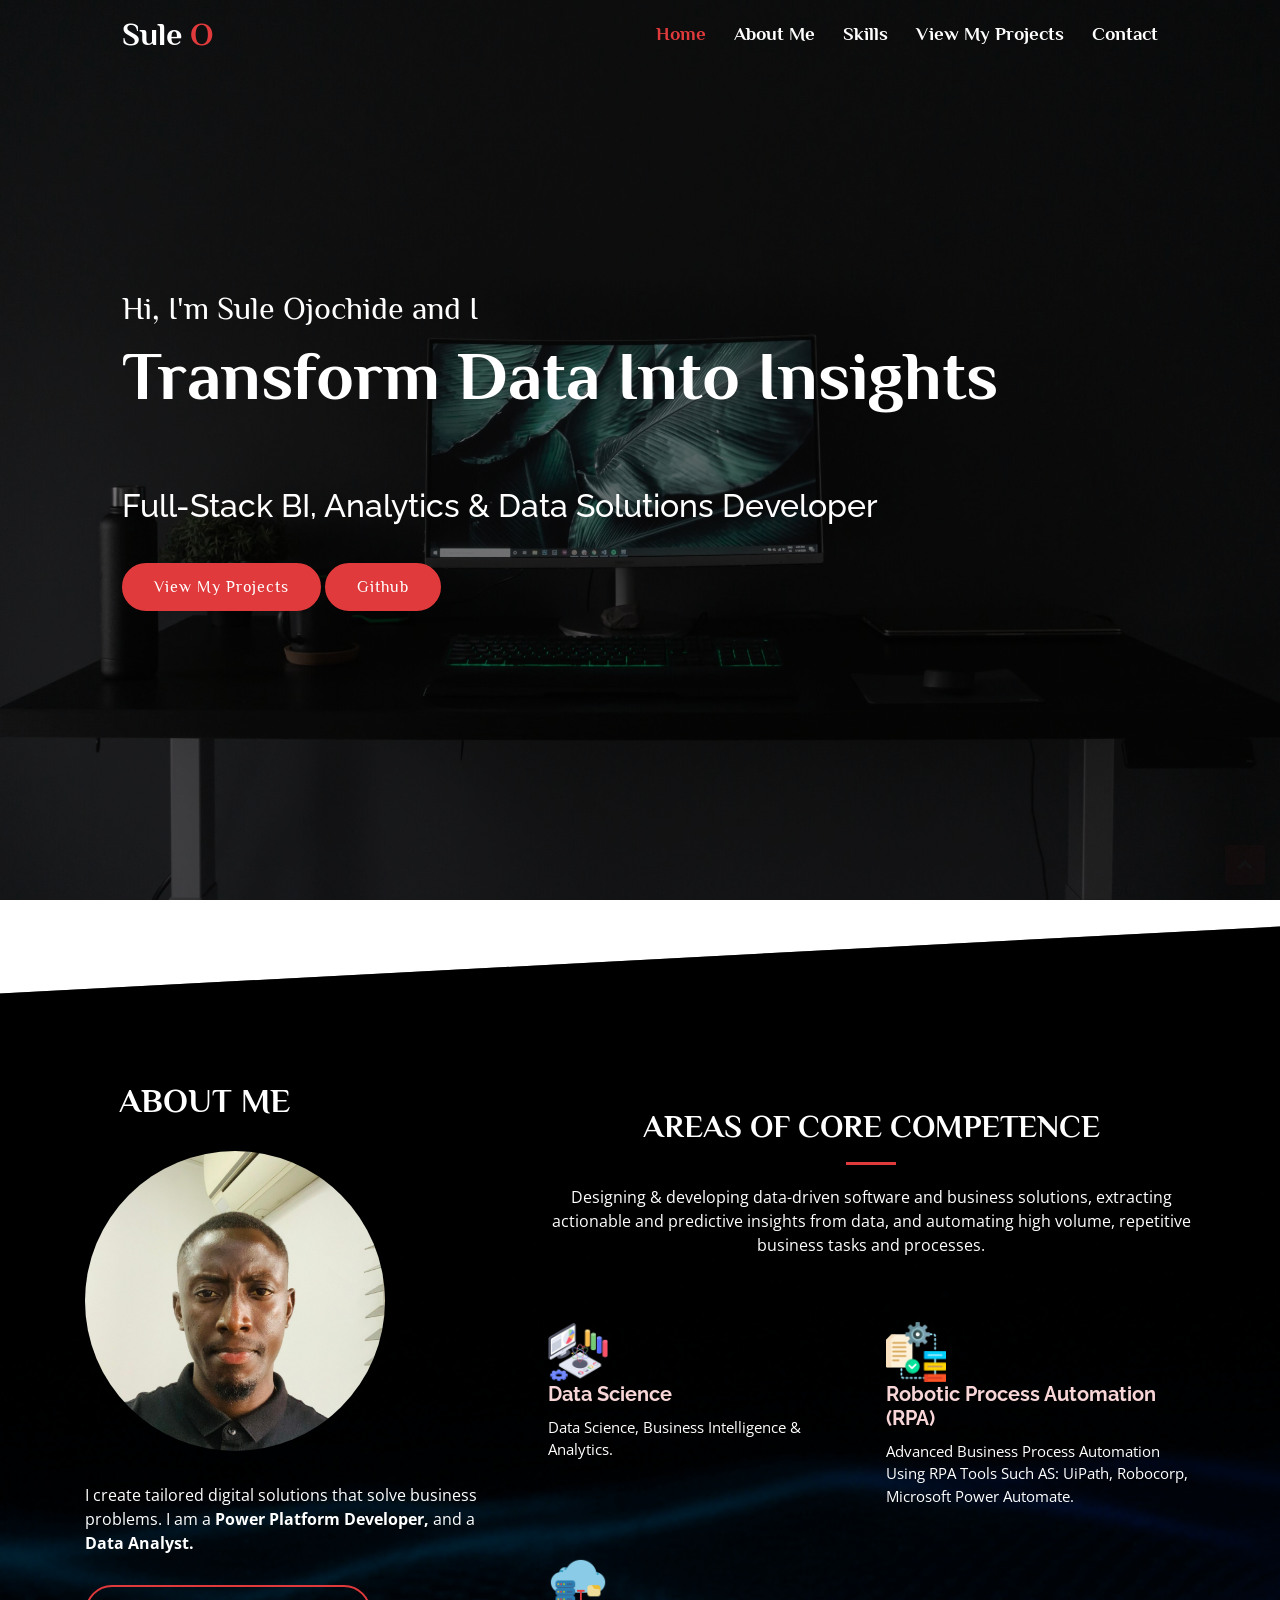
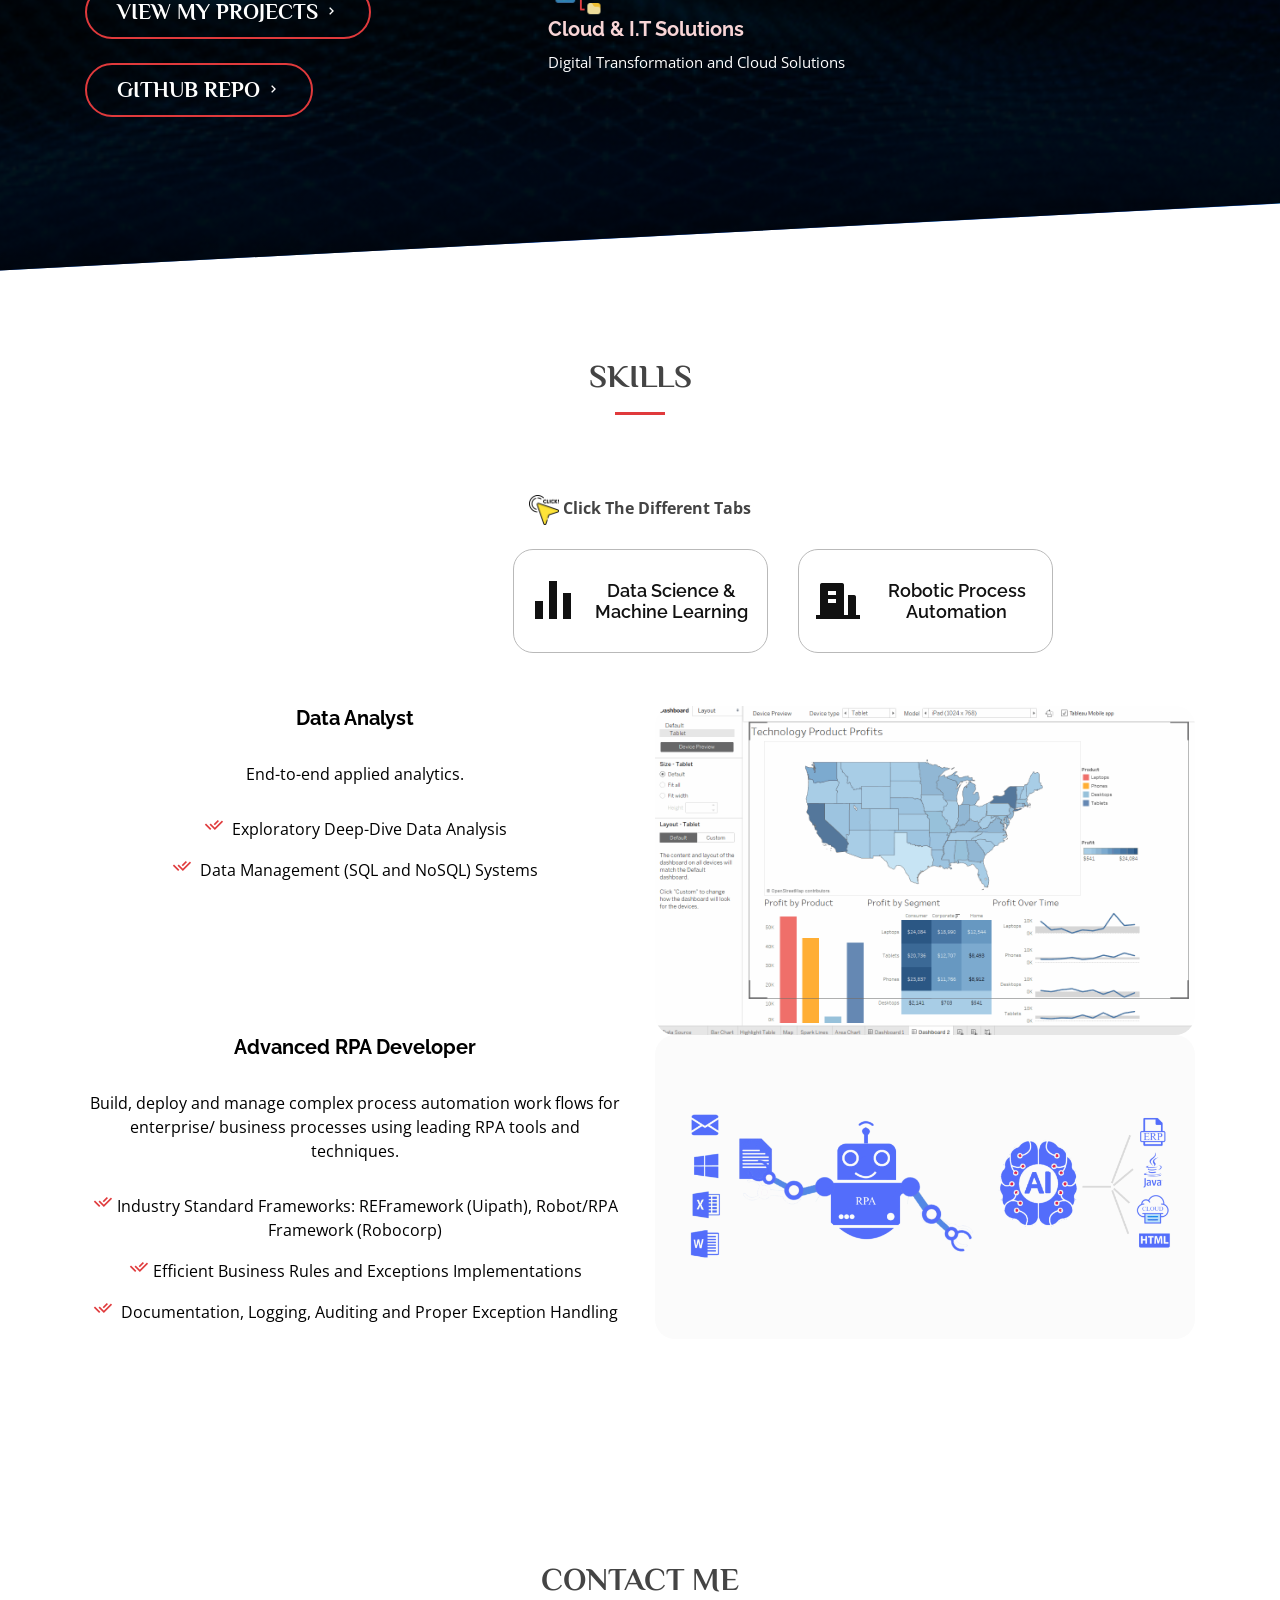
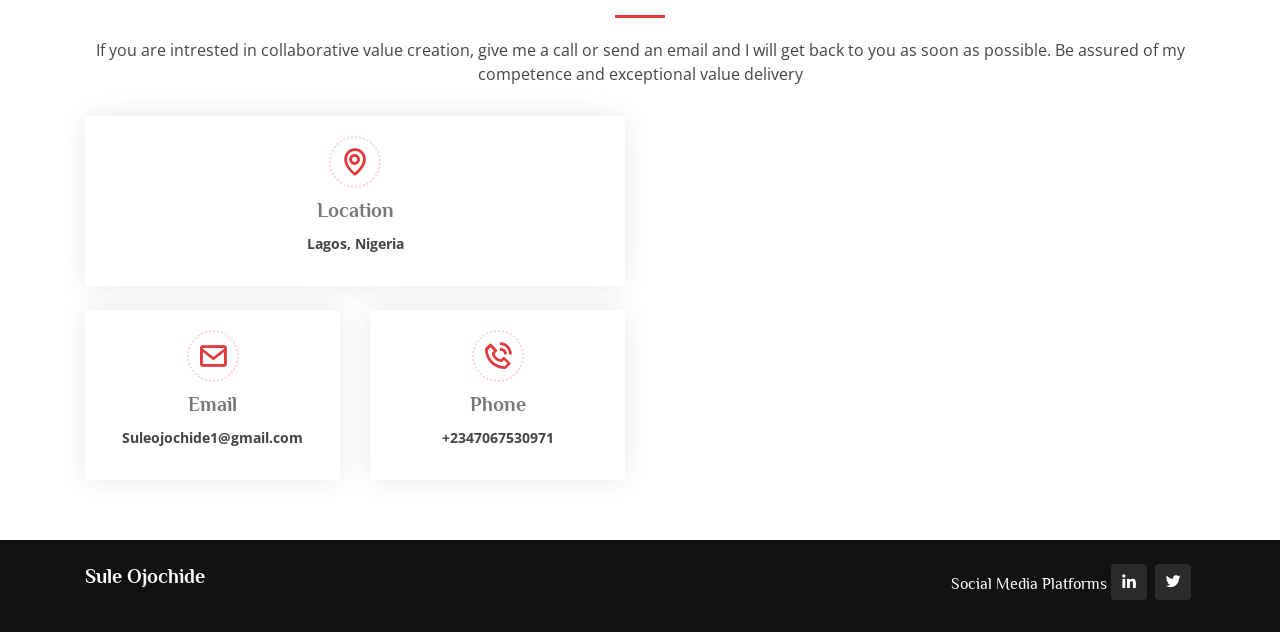
==== commit f55b6d1e: "Add files via upload" ====
--- a/index.html
+++ b/index.html
@@ -160,7 +160,7 @@
 
           <a href="./projects/index.html" class="btn-get-started scrollto"
             style="font-family: 'Philosopher', sans-serif; border-radius: 30px;">View My Projects</a>
-          <a href="https://github.com/Suleojochide1?tab=repositories"  target="_blank" class="btn-get-started scrollto"
+          <a href="https://github.com/Suleojochide1/Sule-Ojochide"  target="_blank" class="btn-get-started scrollto"
             style="font-family: 'Philosopher', sans-serif; border-radius: 30px;">Github</a>
 
         </div>
@@ -196,7 +196,7 @@
                   style="font-family: 'Philosopher', sans-serif;">View My Projects</span> <i
                   class="bx bx-chevron-right"></i></a>
               <br> <br>
-               <a href="https://github.com/Suleojochide1?tab=repositories" target="_blank" class="about-btn"><span
+               <a href="https://github.com/Suleojochide1/Sule-Ojochide" target="_blank" class="about-btn"><span
                   style="font-family: 'Philosopher', sans-serif;"> Github Repo</span> <i
                   class="bx bx-chevron-right"></i></a>
             </div>
@@ -517,7 +517,7 @@
           class="bx bxl-linkedin"></i></a>
       <a href="https://x.com/Ojochide2013" class="twitter"><i class="bx bxl-twitter"></i></a> </h6>
 
-        <!-- <a href="https://github.com/Suleojochide1?tab=repositories" class="github"><i class="bx bxl-github"></i></a> -->
+        <!-- <a href="https://github.com/Suleojochide1/Sule-Ojochide" class="github"><i class="bx bxl-github"></i></a> -->
  
 
         <!-- <a href="#" class="instagram"><i class="bx bxl-instagram"></i></a> -->
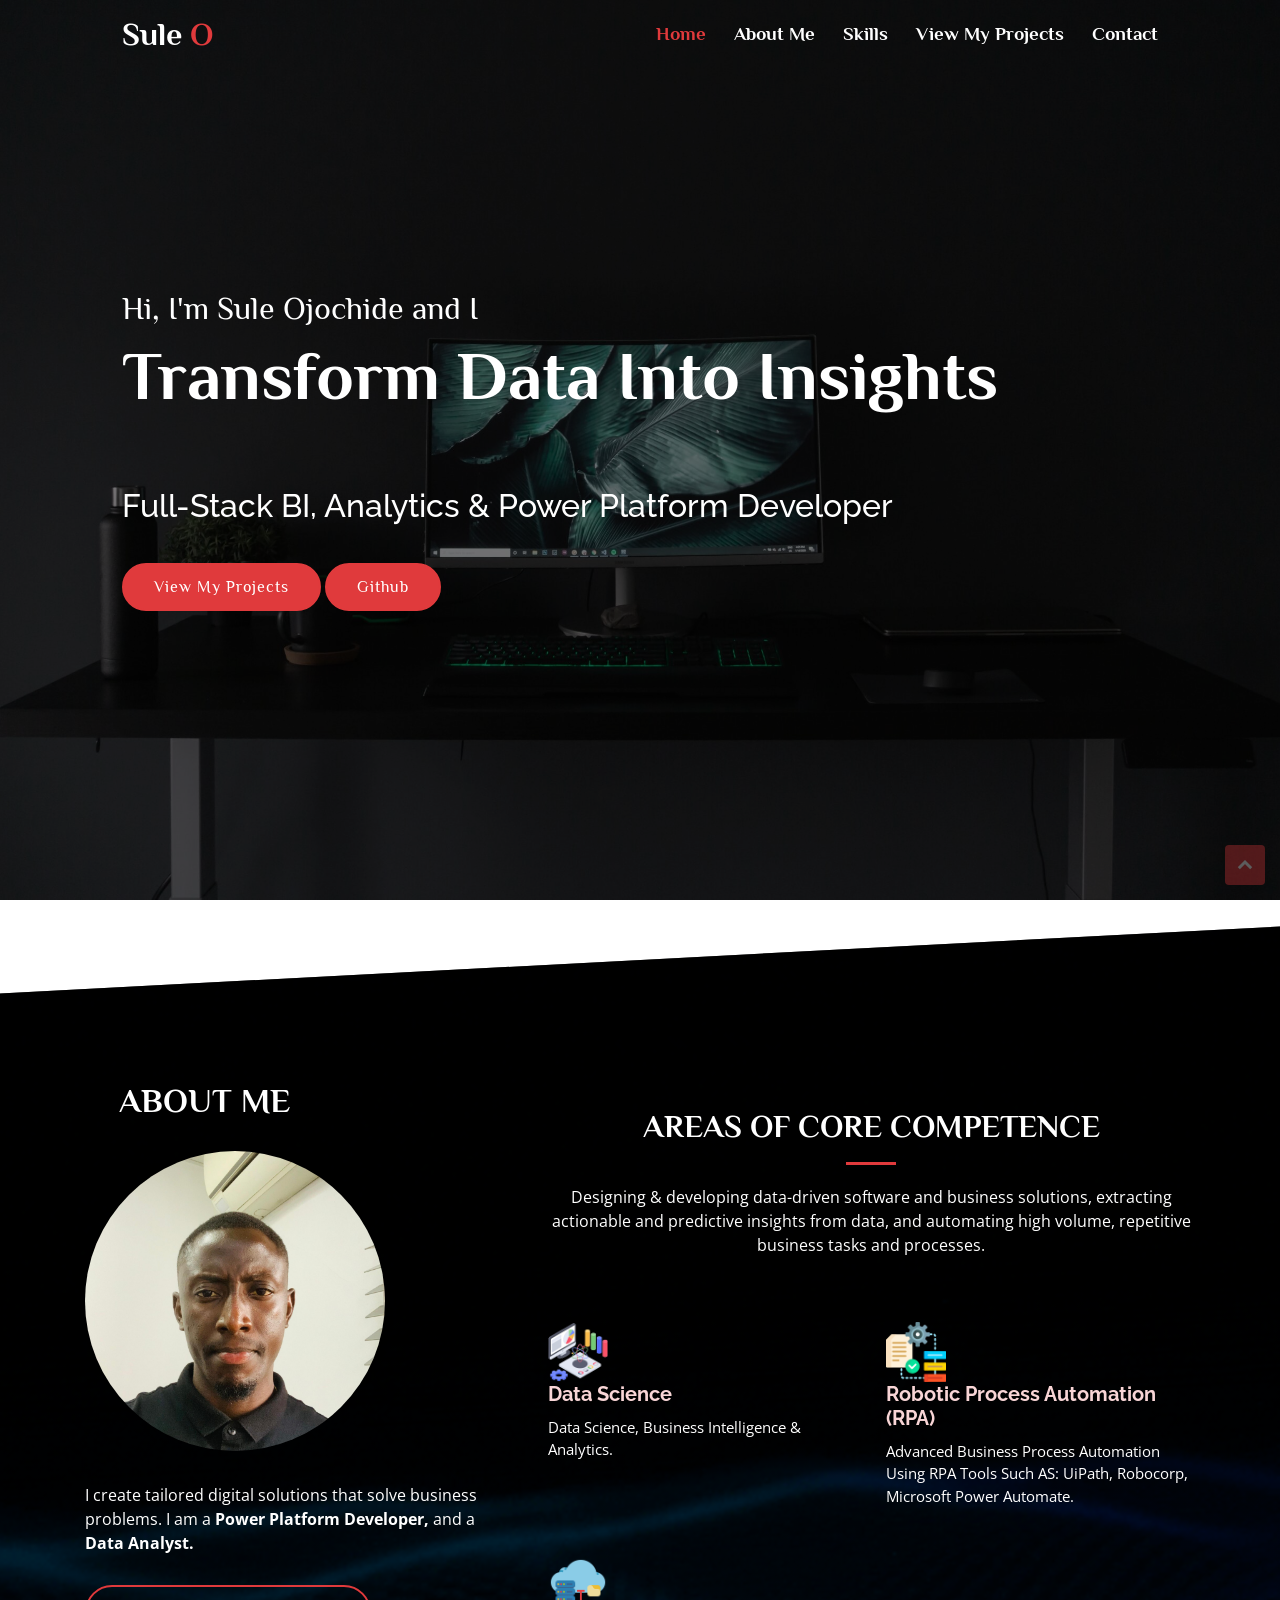
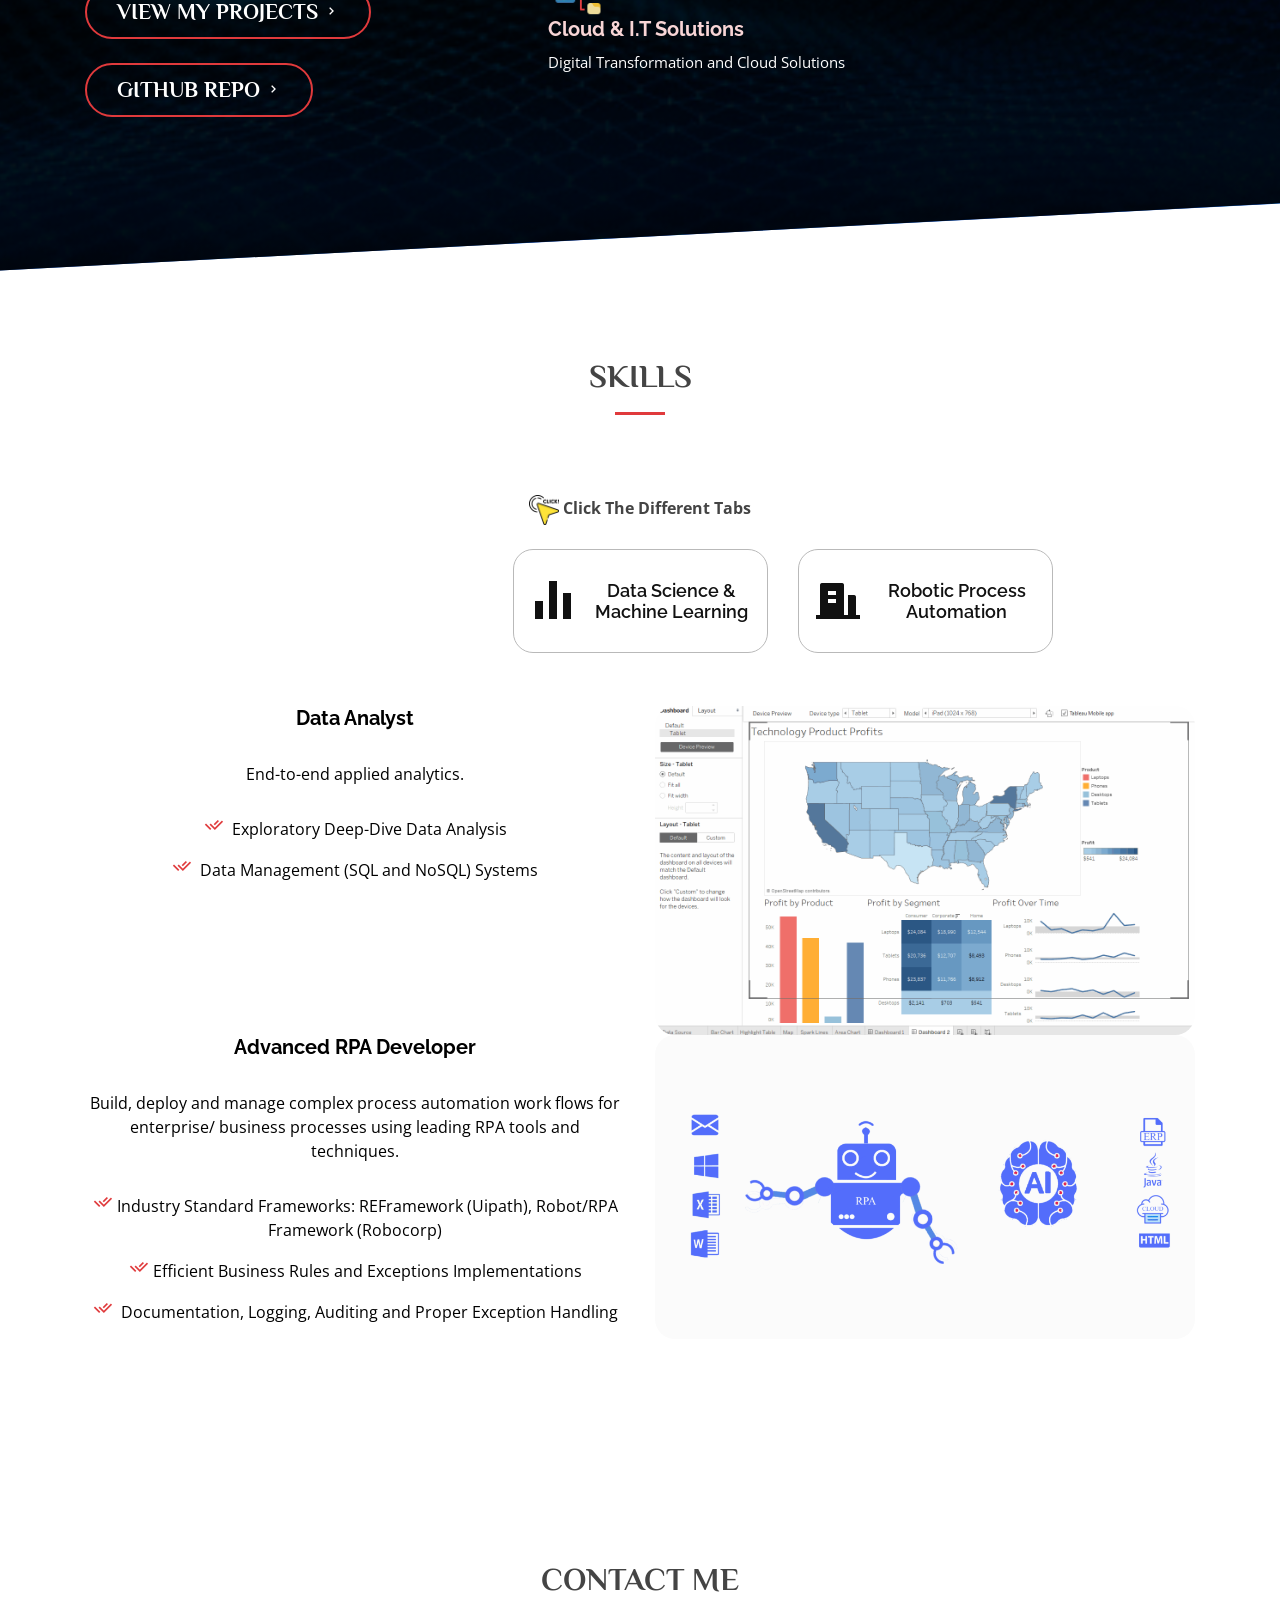
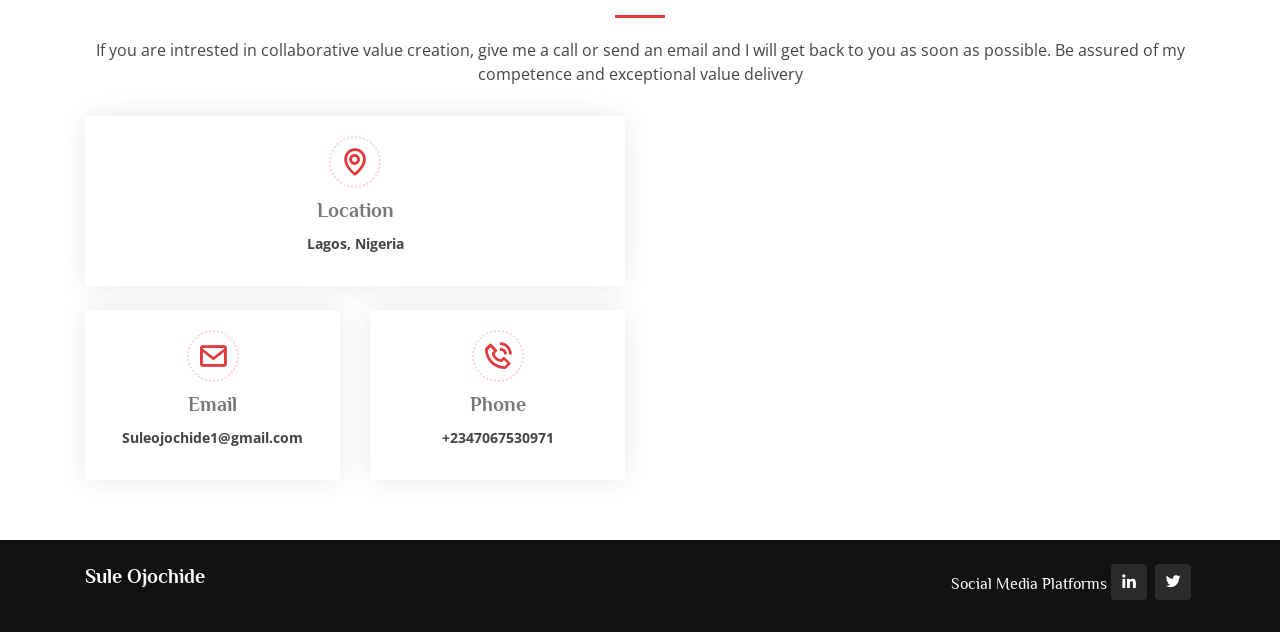
==== commit a6fe5627: "Add files via upload" ====
--- a/index.html
+++ b/index.html
@@ -152,7 +152,7 @@
 
           </div>
           <div style="margin-top: 2em;">
-            <h2 id="spantext" style="color: white;">Full-Stack BI, Analytics & Data Solutions Developer
+            <h2 id="spantext" style="color: white;">Full-Stack BI, Analytics & Power Platform Developer
            
             </h2>
         
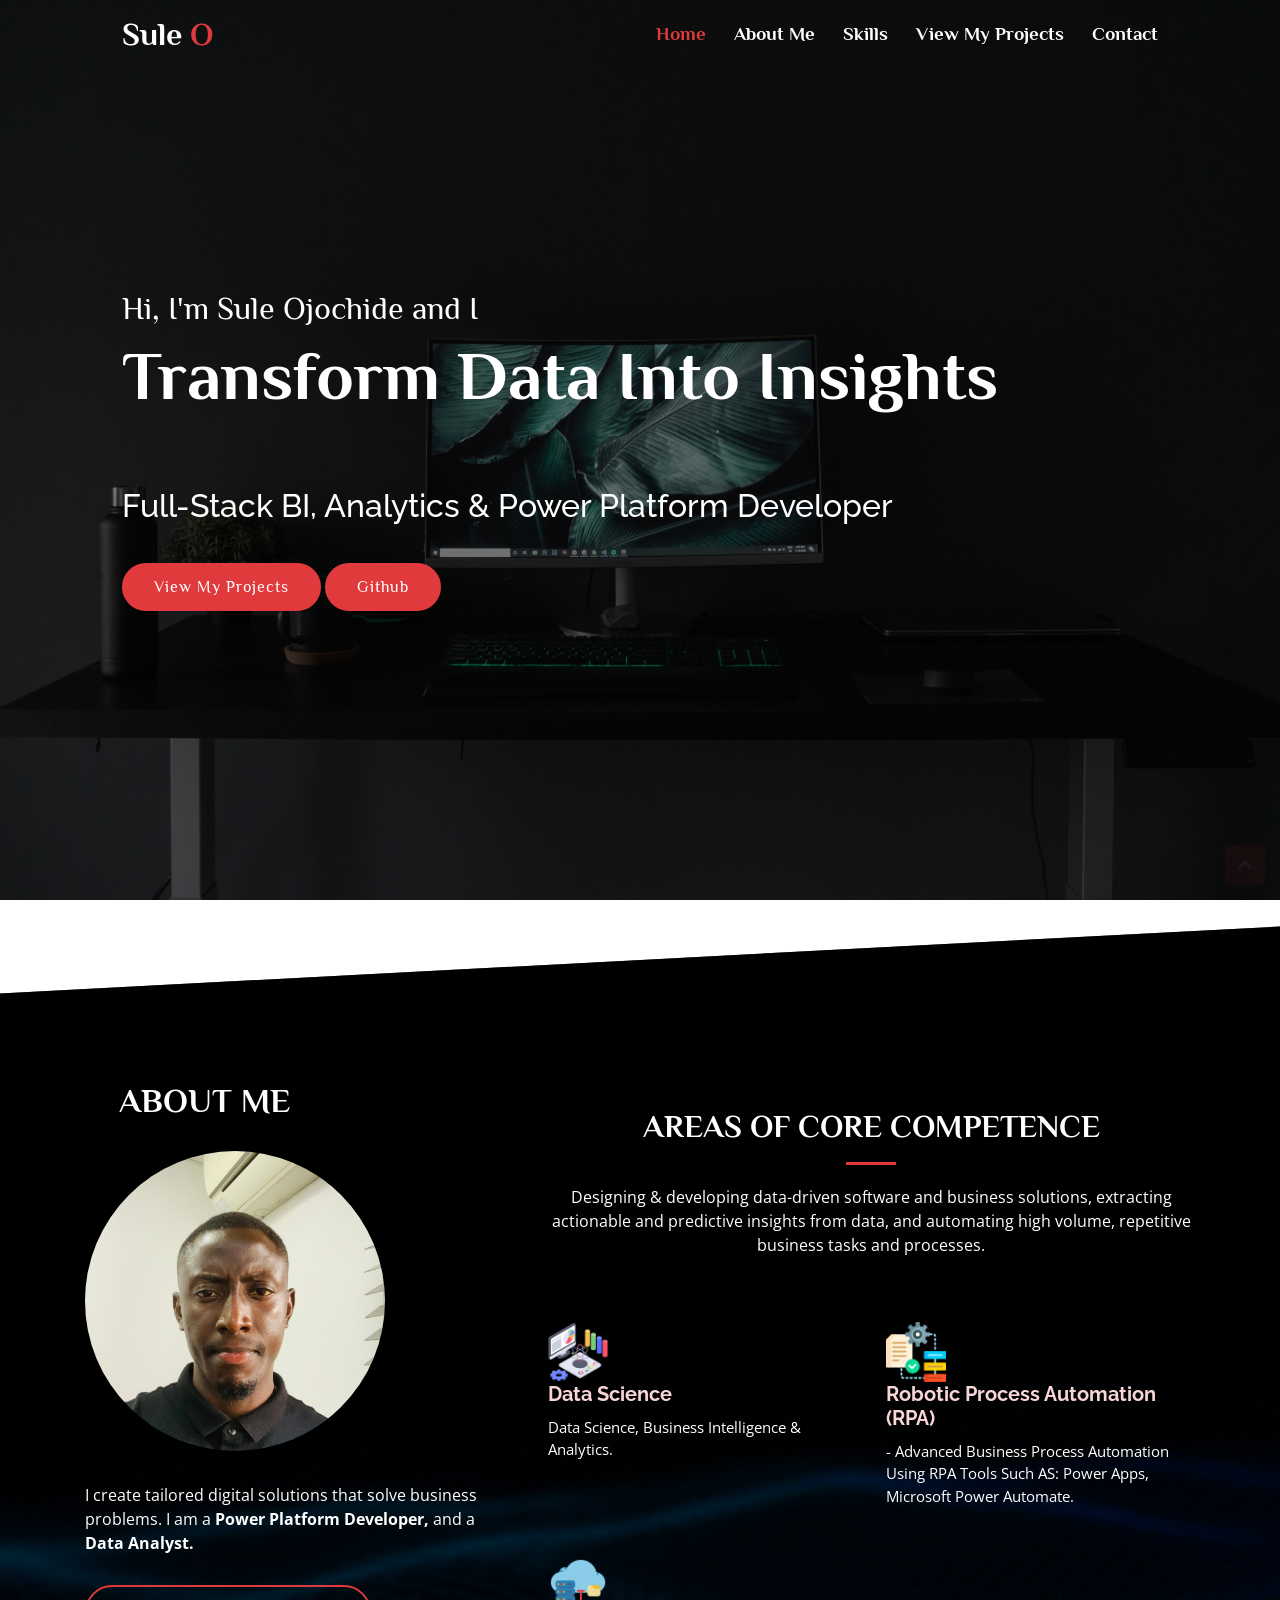
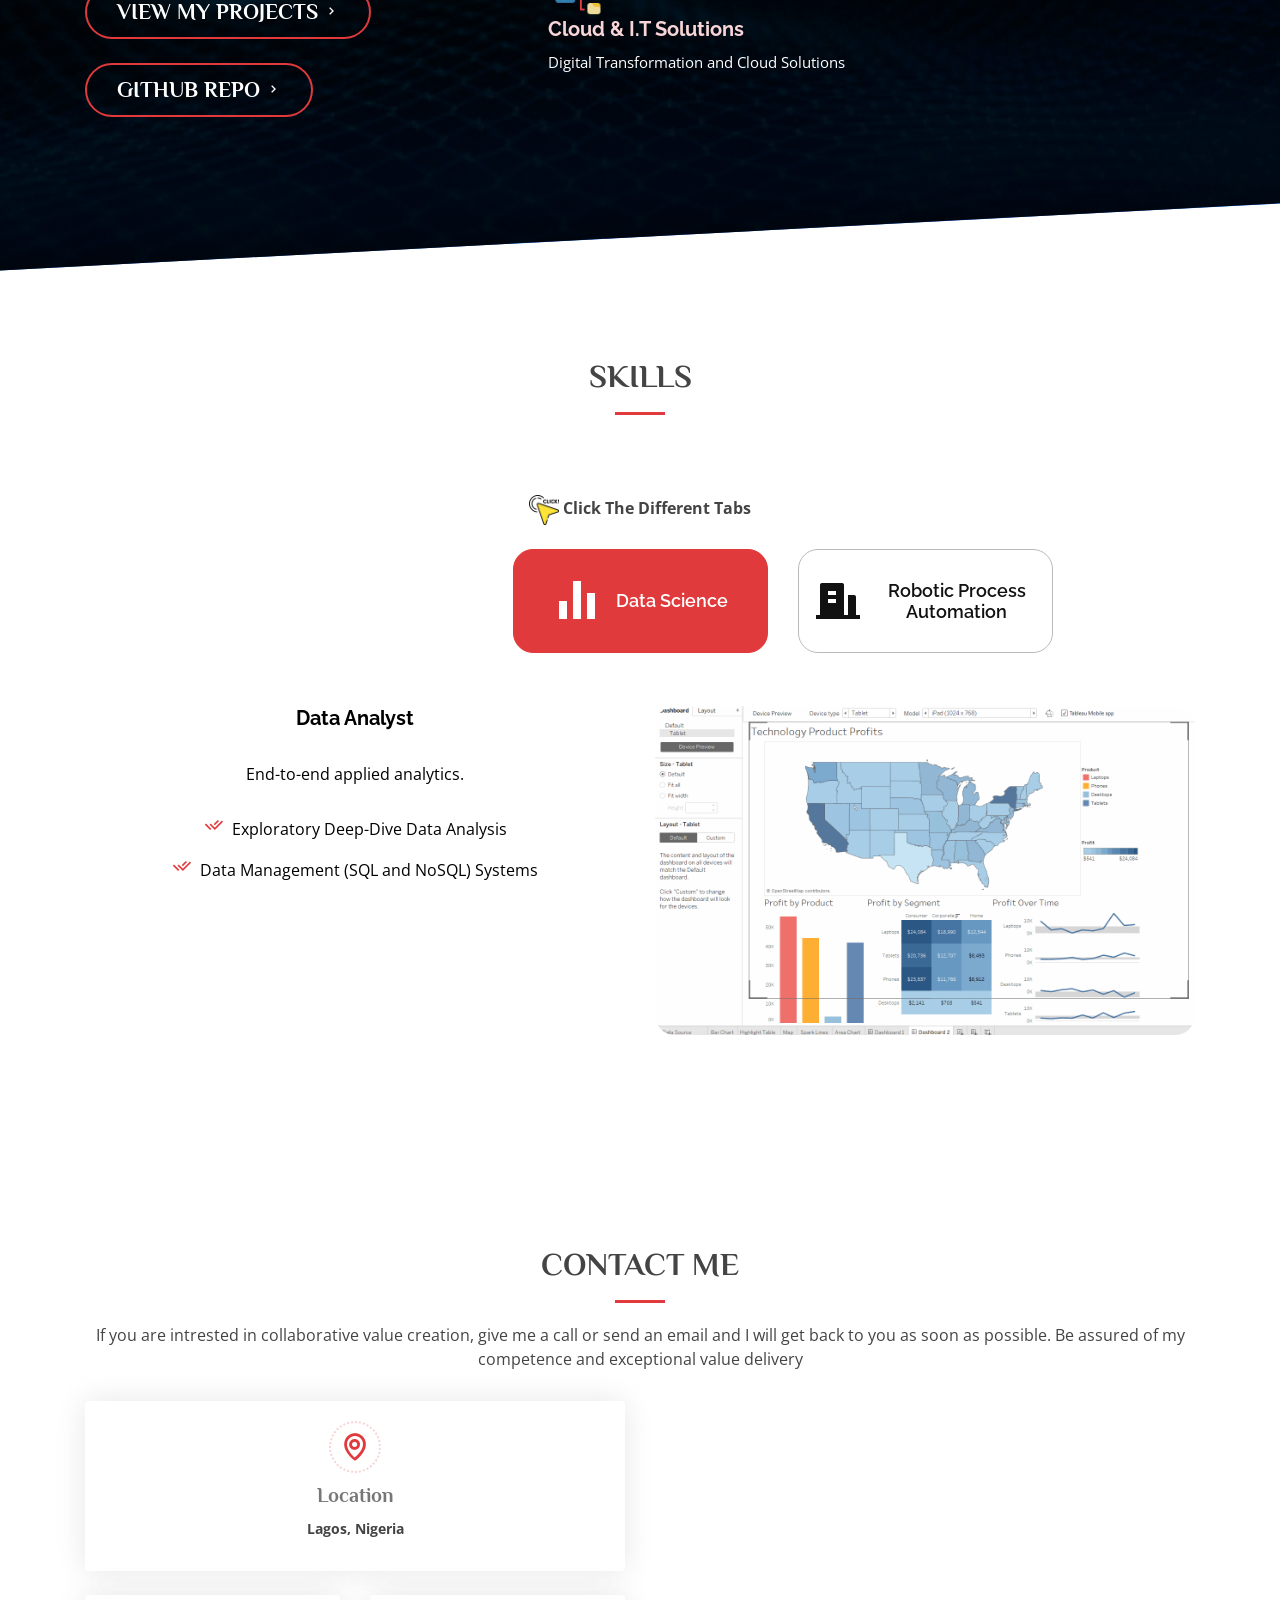
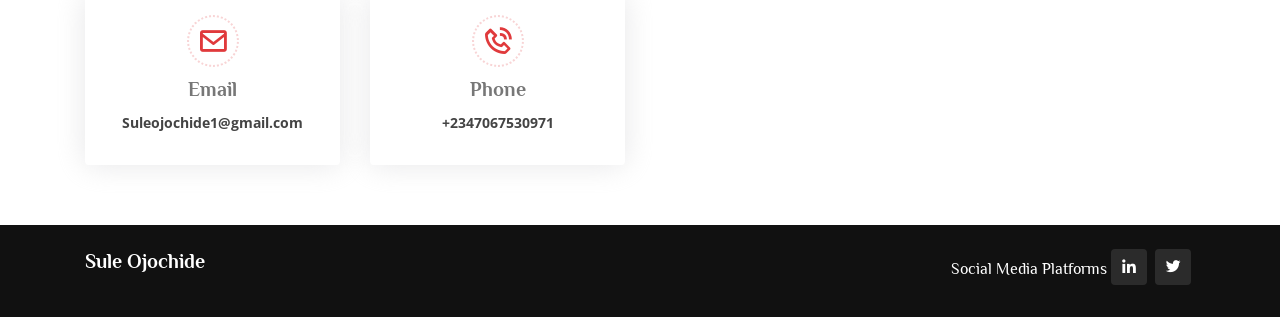
==== commit fc7d44d3: "Update portfolio content and project logos" ====
--- a/index.html
+++ b/index.html
@@ -222,7 +222,7 @@
                   <i class=""><img src="assets/img/rpa.png" width="60" height="60" alt=""></i>
                   <h4 style="color: #f8d5d6;">Robotic Process Automation (RPA)</h4>
                   <p style="color: white;">
-                    Advanced Business Process Automation Using RPA Tools Such AS: UiPath, Robocorp, Microsoft Power Automate.
+                    - Advanced Business Process Automation Using RPA Tools Such AS: Power Apps, Microsoft Power Automate.
                   </p>
                 </div>
                 <div class="col-md-6 icon-box" data-aos="fade-up" data-aos-delay="200">
@@ -257,12 +257,12 @@
                 
                 </a>
               </li>
-          <li class="nav-item col-3">
-            <a class="nav-link" data-toggle="tab" href="#tab-1" style="border-radius: 20px;">
-              <i class="ri-bar-chart-fill"></i>
-              <h4 class="d-none d-lg-block">Data Science & Machine Learning </h4>
-            </a>
-          </li>
+          <li class="nav-item col-3">
+            <a class="nav-link active" data-toggle="tab" href="#tab-1" style="border-radius: 20px;">
+              <i class="ri-bar-chart-fill"></i>
+              <h4 class="d-none d-lg-block">Data Science</h4>
+            </a>
+          </li>
 
               <li class="nav-item col-3">
                 <a class="nav-link " data-toggle="tab" href="#tab-3" style="border-radius: 20px;">
@@ -273,10 +273,9 @@
 
             </ul>
 <br>
-            <div class="tab-content">
-              </div>
-
-              <div class="tab-pane " id="tab-1">
+            <div class="tab-content">
+
+              <div class="tab-pane active show" id="tab-1">
                 <div class="row">
                   <div class="col-lg-6 order-2 order-lg-1 mt-3 mt-lg-0" style="color: black;">
                     <h5> <b>Data Analyst  </b></h5> <br>
@@ -299,7 +298,7 @@
               </div>
             
 
-              <div class="tab-pane " id="tab-3">
+              <div class="tab-pane " id="tab-3">
                 <div class="row">
                   <div class="col-lg-6 order-2 order-lg-1 mt-3 mt-lg-0" style="color: black;" data-aos="fade-up" data-aos-delay="100">
                     <h5> <b> Advanced RPA Developer </b> </h5>
@@ -322,7 +321,8 @@
                     <img src="assets/img/rpa.gif" alt=""  style="border-radius: 20px;" class="img-fluid">
                   </div>
                 </div>
-              </div>
+              </div>
+            </div>
 
 
 
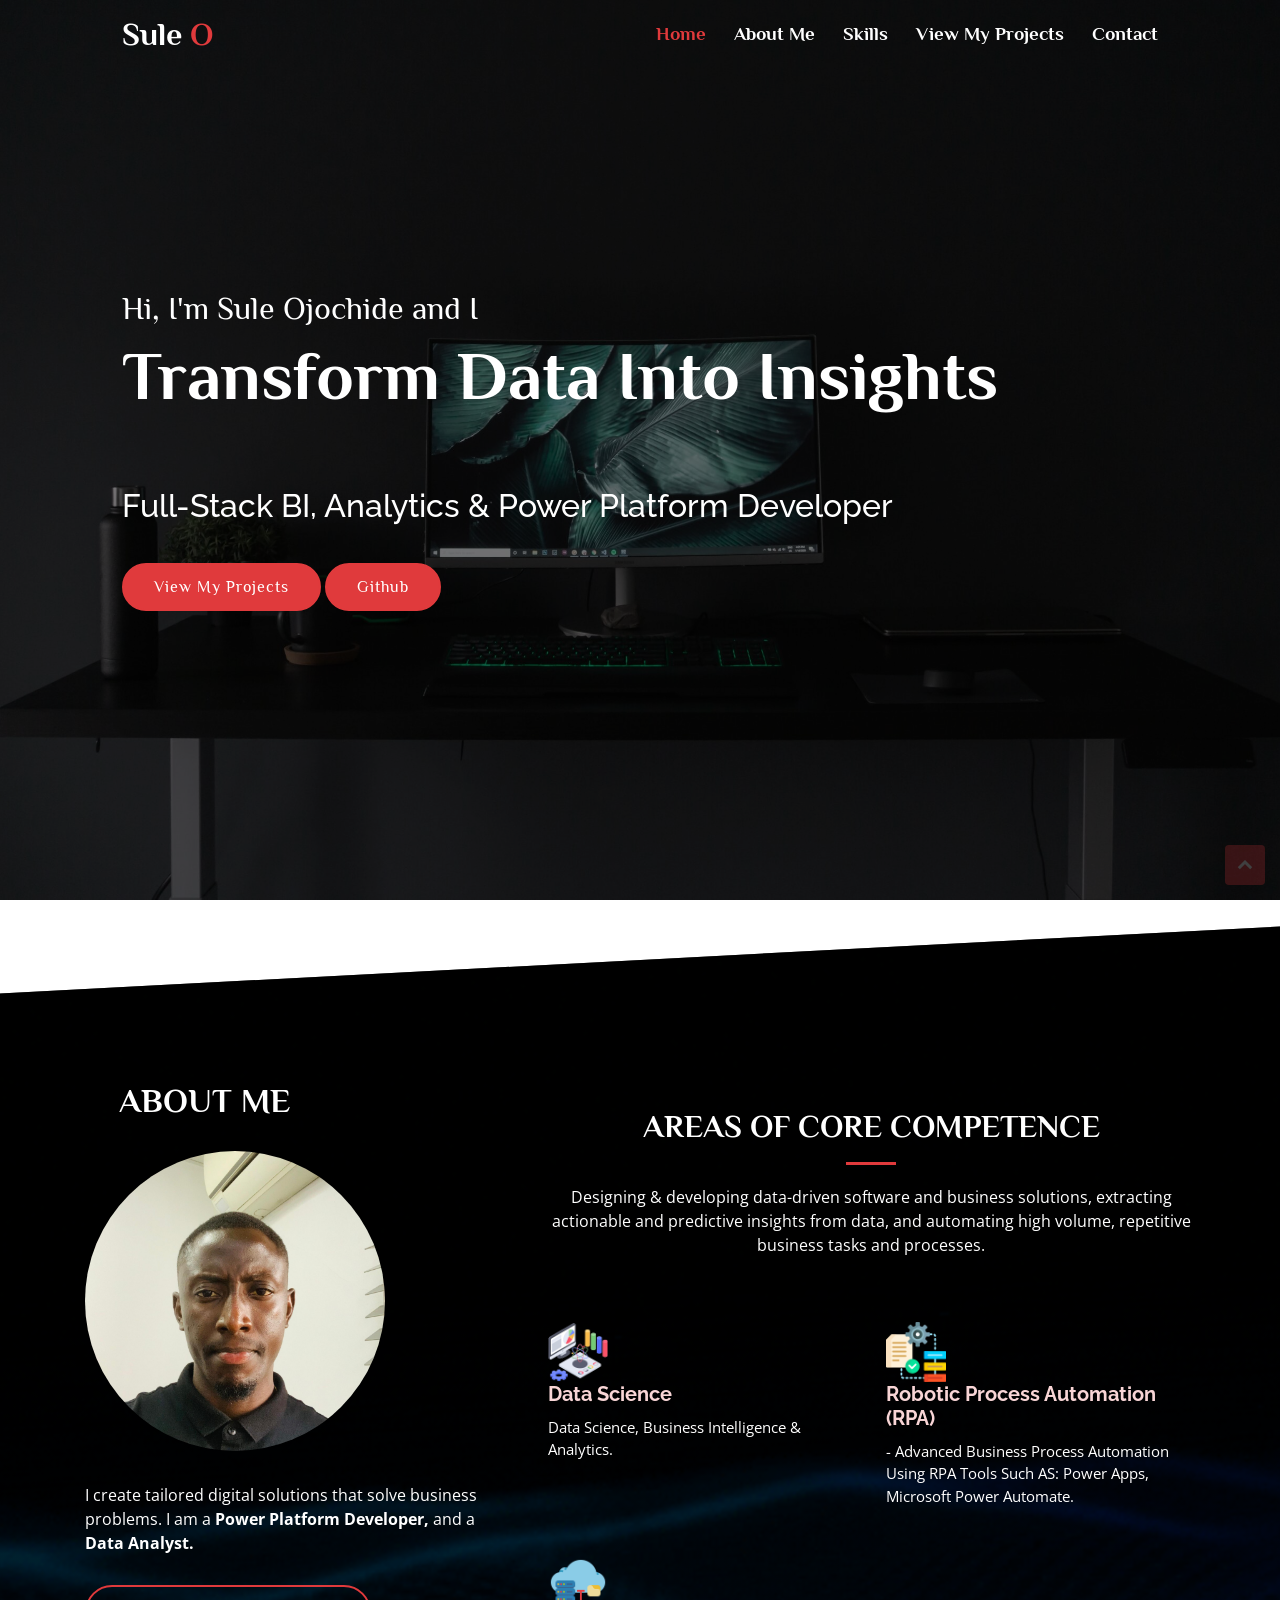
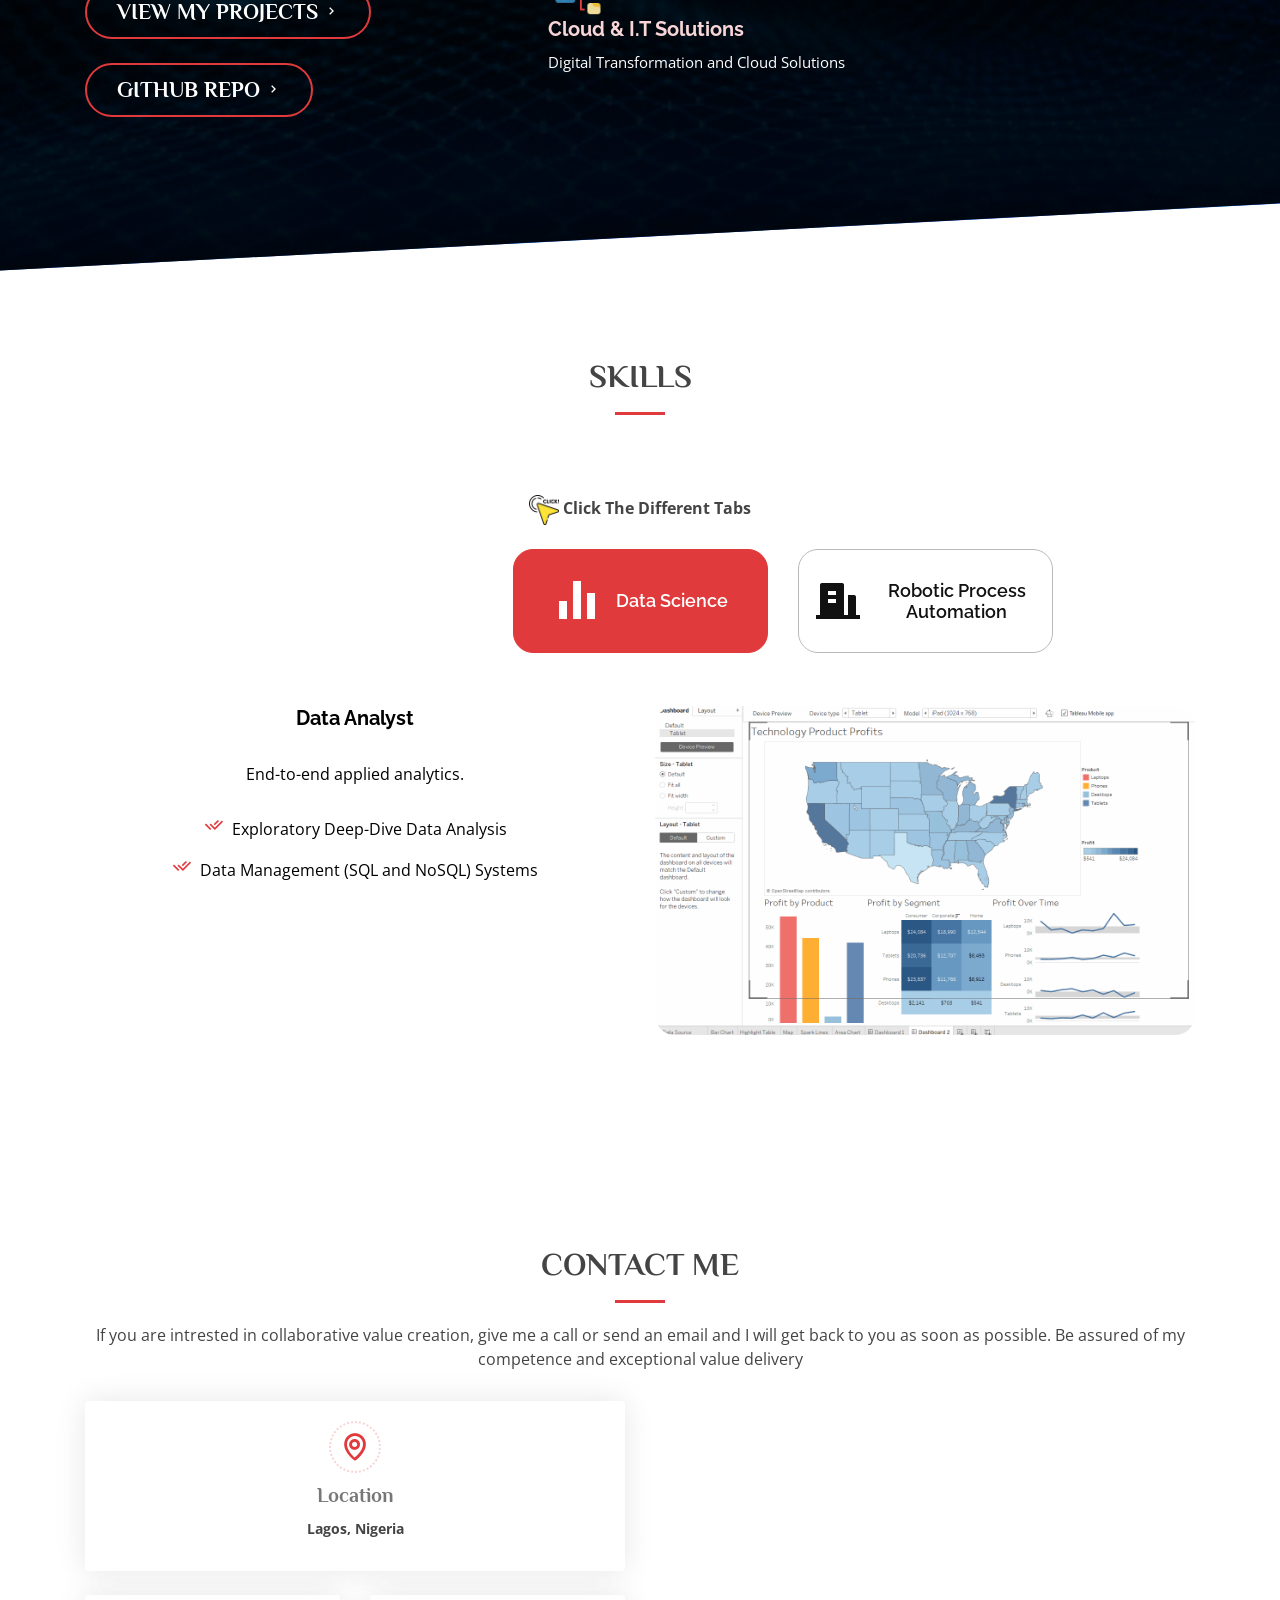
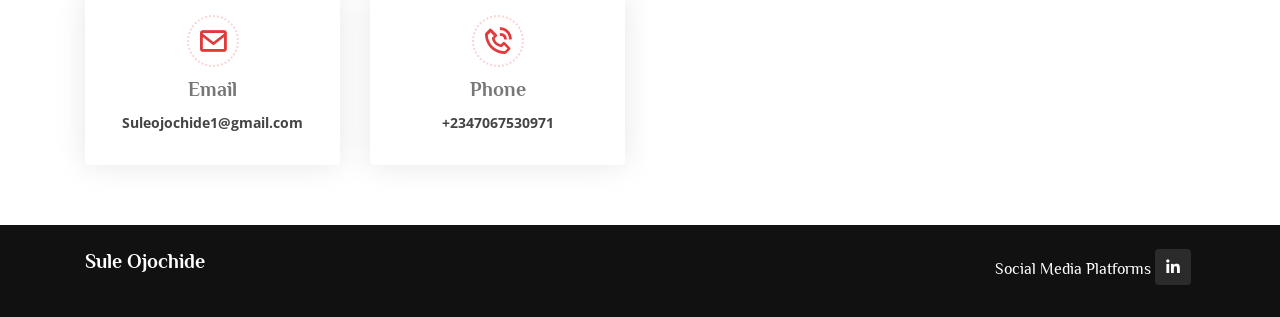
==== commit 3b7f8a3f: "Update social links and data science heading" ====
--- a/index.html
+++ b/index.html
@@ -513,9 +513,8 @@
         </div>
       </div>
       <div class="social-links text-center text-md-right pt-3 pt-md-0">
-        <h6 style="font-family: 'Philosopher', sans-serif;"> Social Media Platforms <a href="https://www.linkedin.com/in/suleojochide" class="linkedin"><i
-          class="bx bxl-linkedin"></i></a>
-      <a href="https://x.com/Ojochide2013" class="twitter"><i class="bx bxl-twitter"></i></a> </h6>
+        <h6 style="font-family: 'Philosopher', sans-serif;"> Social Media Platforms <a href="https://www.linkedin.com/in/suleojochide" class="linkedin"><i
+          class="bx bxl-linkedin"></i></a> </h6>
 
         <!-- <a href="https://github.com/Suleojochide1/Sule-Ojochide" class="github"><i class="bx bxl-github"></i></a> -->
  
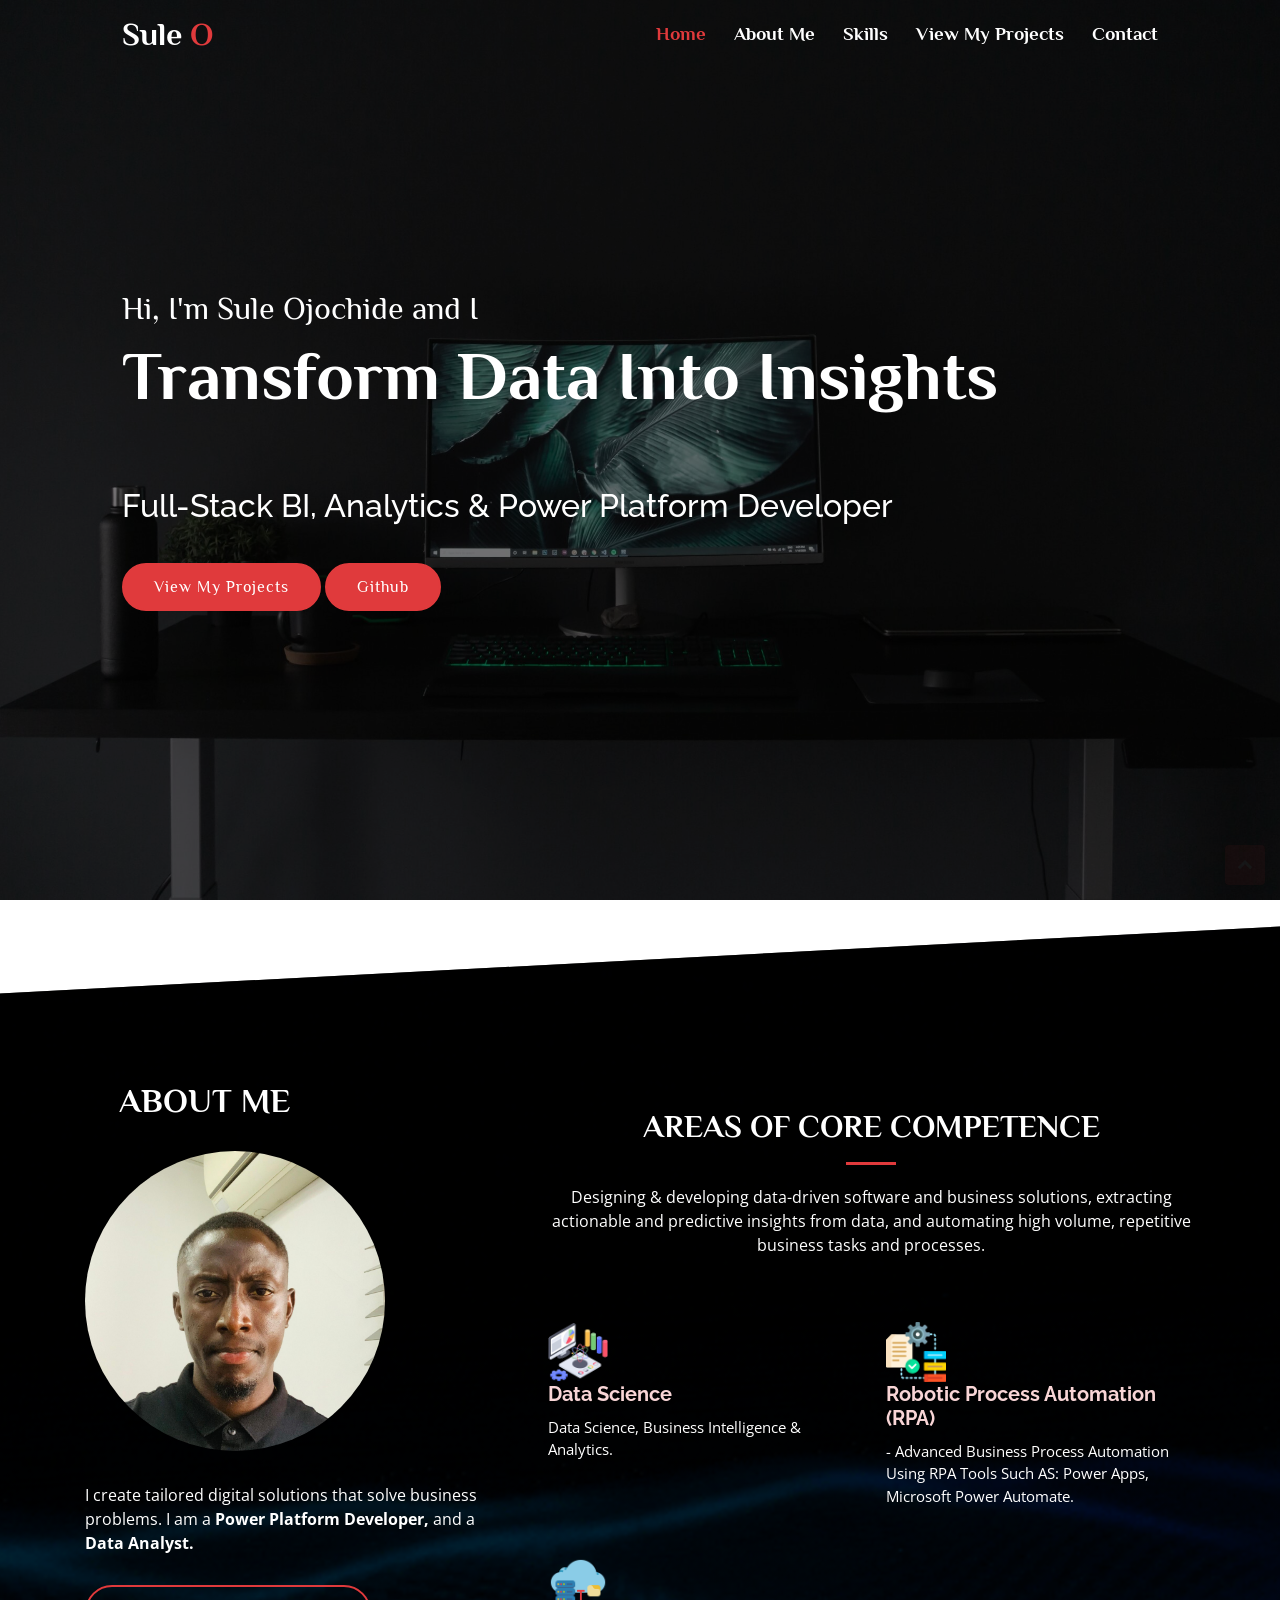
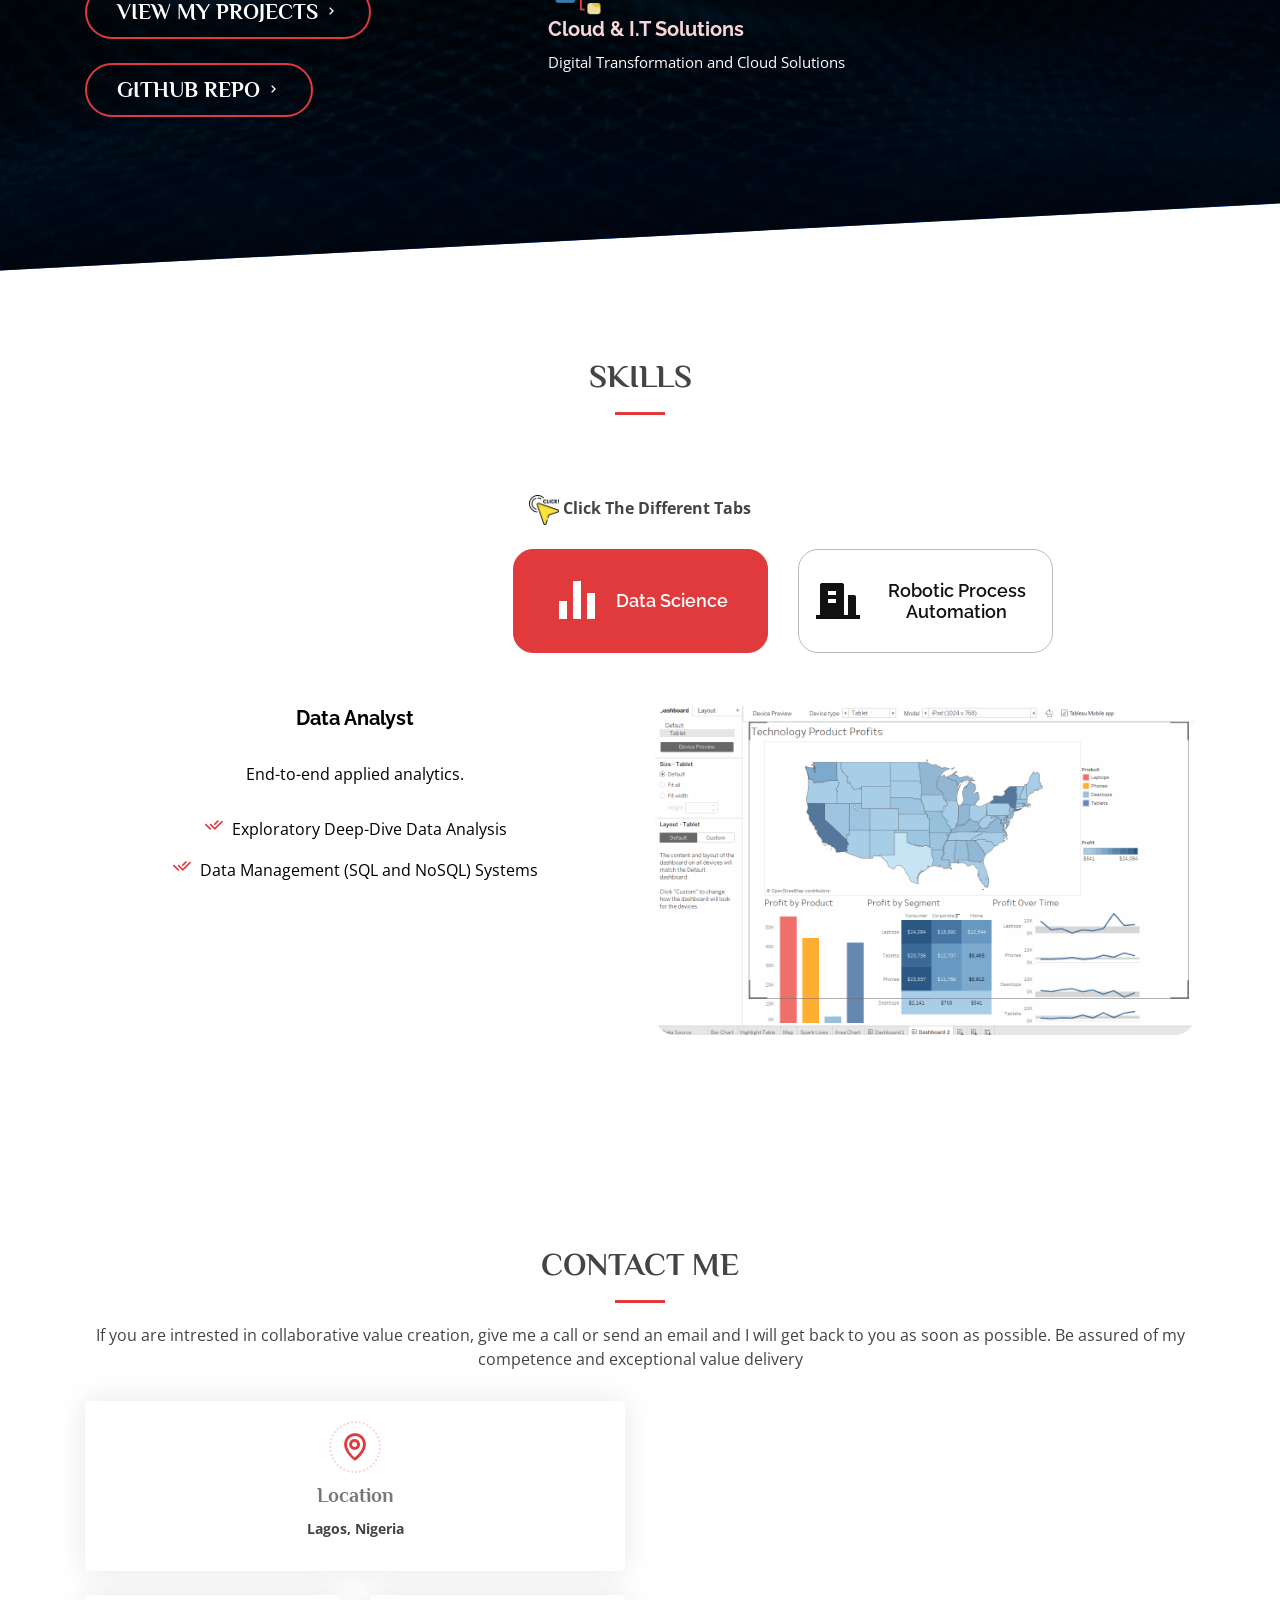
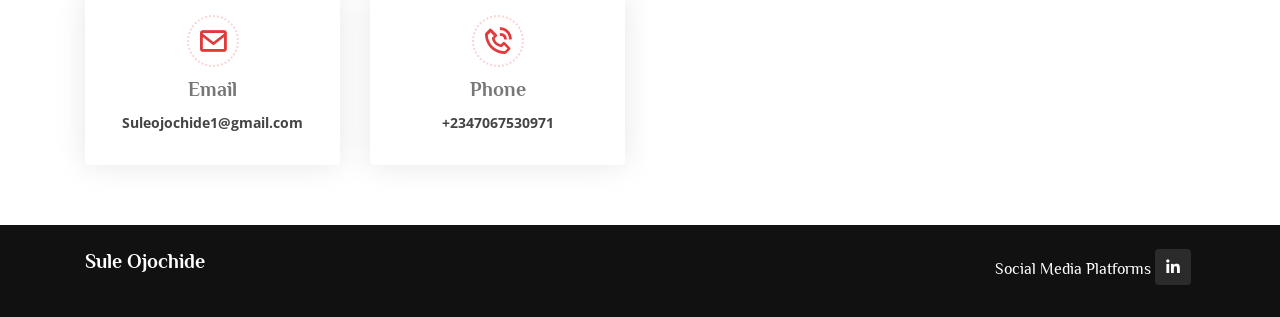
==== commit eb811004: "Update Power Platform developer section" ====
--- a/index.html
+++ b/index.html
@@ -301,18 +301,18 @@
               <div class="tab-pane " id="tab-3">
                 <div class="row">
                   <div class="col-lg-6 order-2 order-lg-1 mt-3 mt-lg-0" style="color: black;" data-aos="fade-up" data-aos-delay="100">
-                    <h5> <b> Advanced RPA Developer </b> </h5>
-                    <br>
-                    <p class=>
-                      Build, deploy and manage complex process automation work flows for enterprise/ business processes using
-                      leading RPA tools and techniques.
-                    </p>
-                    <br>
-                    <ul>
-                      <li><i class="ri-check-double-line"></i>Industry Standard Frameworks: REFramework (Uipath), Robot/RPA Framework (Robocorp) </li>
-                      <li><i class="ri-check-double-line"></i>Efficient Business Rules and Exceptions Implementations </li>
-
-                      <li><i class="ri-check-double-line"></i> Documentation, Logging, Auditing and Proper Exception Handling</li>
+                    <h5> <b> Advanced Power Platform Developer </b> </h5>
+                    <br>
+                    <p class=>
+                      Build, deploy and manage complex business solutions and automated workflows for enterprise processes using
+                      Microsoft Power Platform tools and techniques.
+                    </p>
+                    <br>
+                    <ul>
+                      <li><i class="ri-check-double-line"></i>Industry Standard Frameworks: Power Platform ALM, Solution Architecture (Power Apps & Power Automate) </li>
+                      <li><i class="ri-check-double-line"></i>Efficient Business Rules and Exception Handling Implementations </li>
+
+                      <li><i class="ri-check-double-line"></i> Documentation, Logging, Auditing and Proper Exception Handling</li>
 
                     </ul>
 
